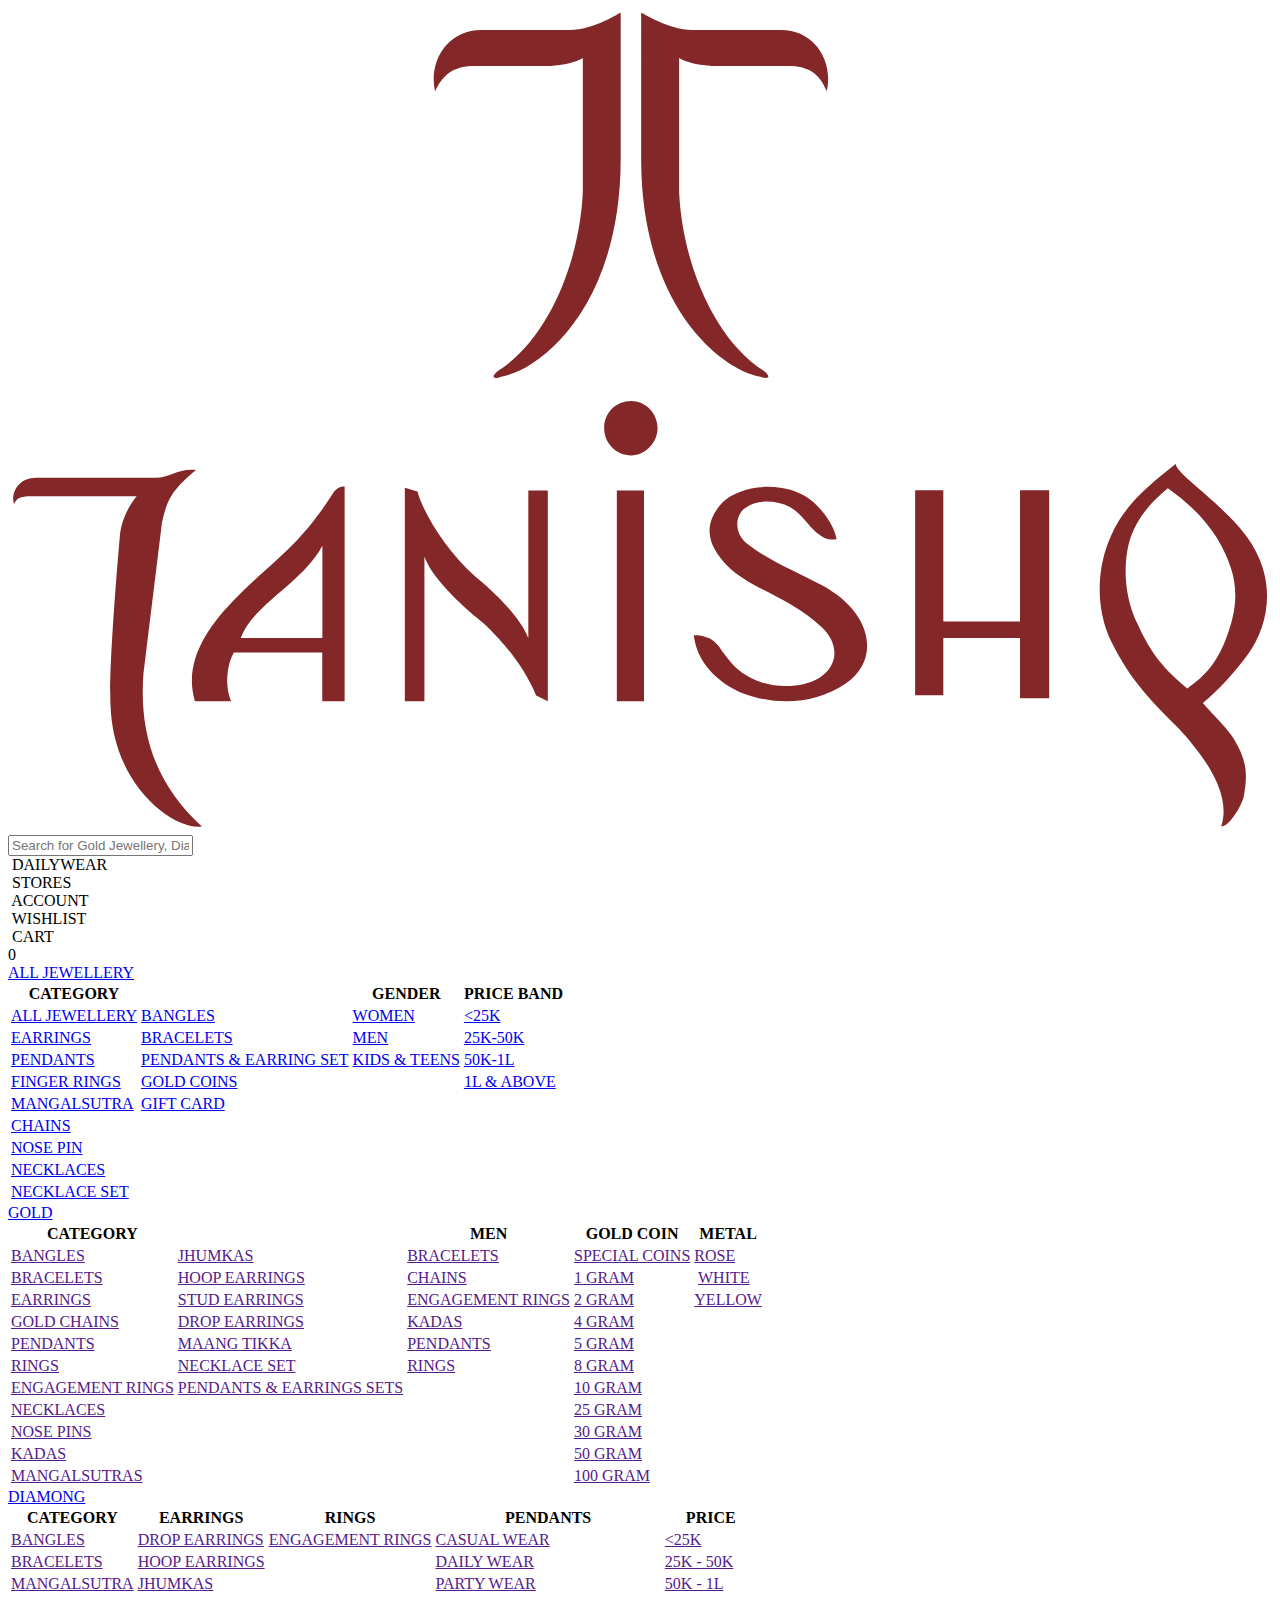
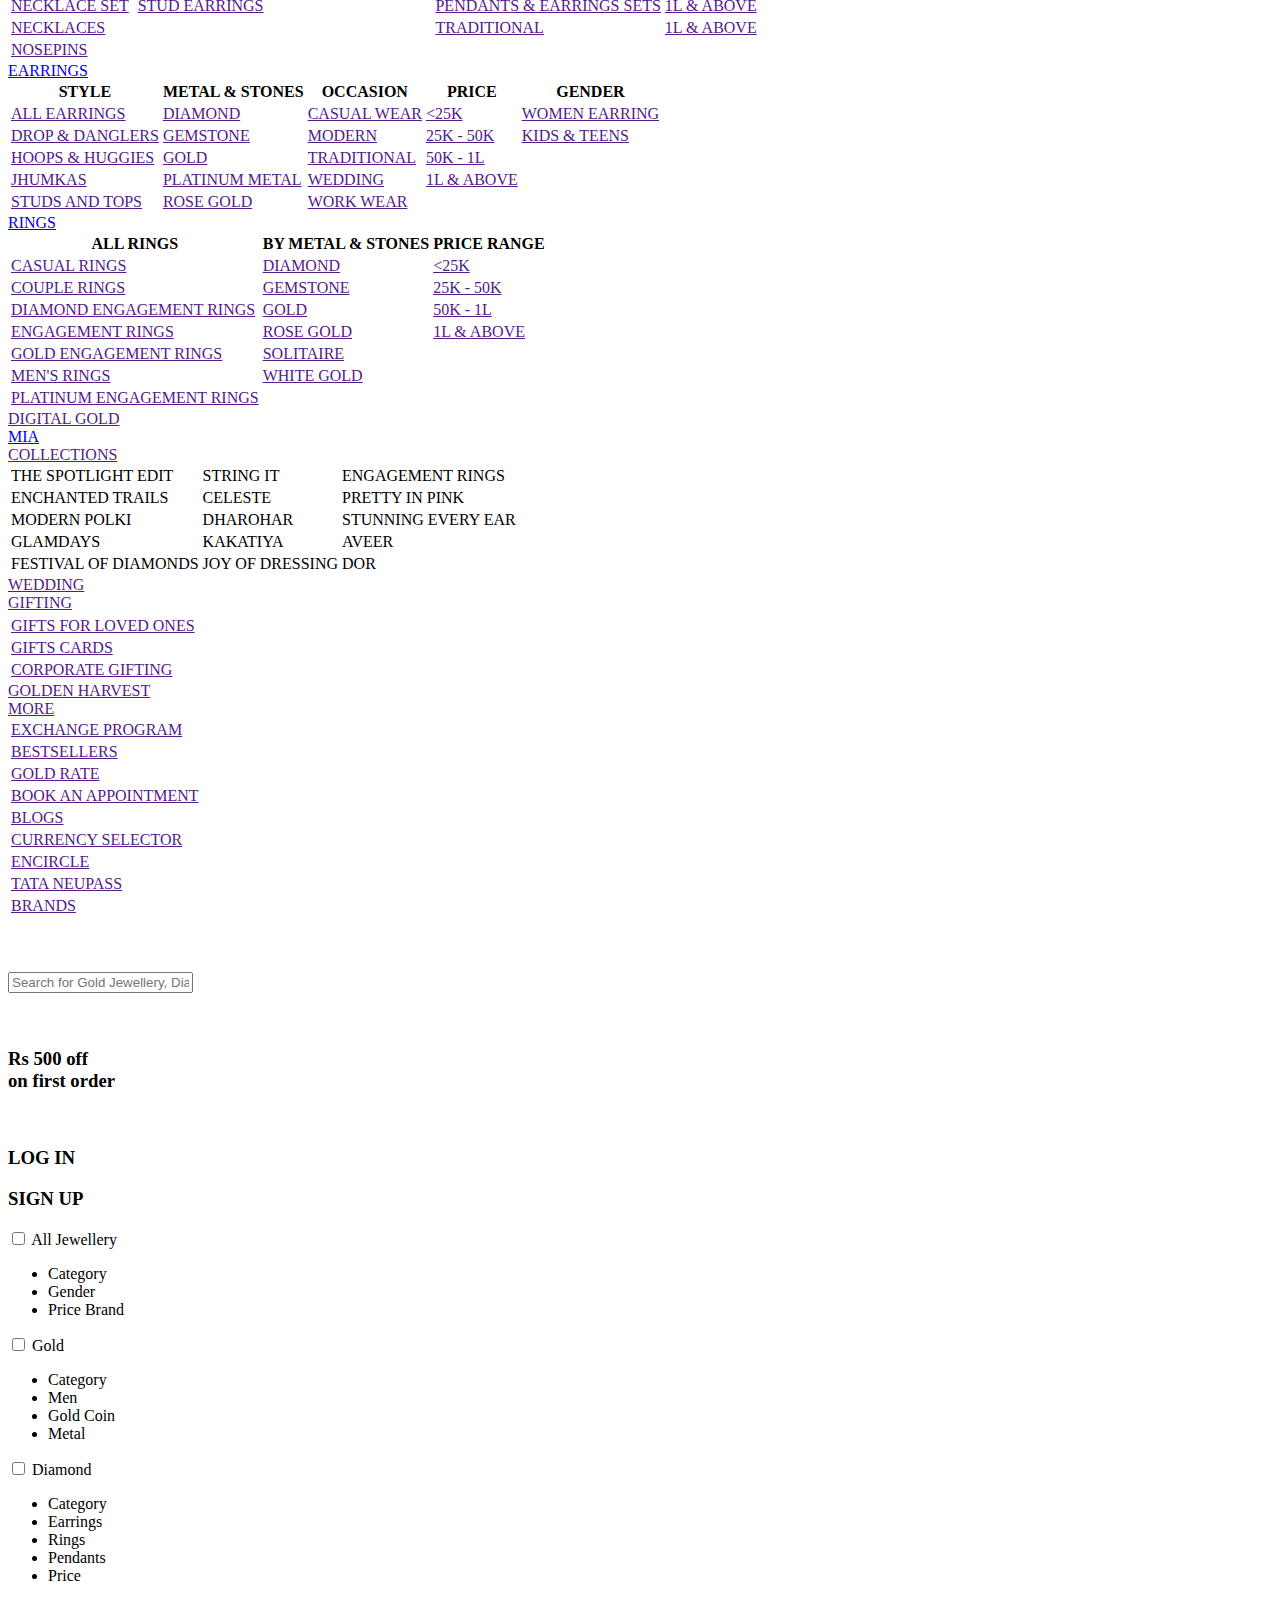
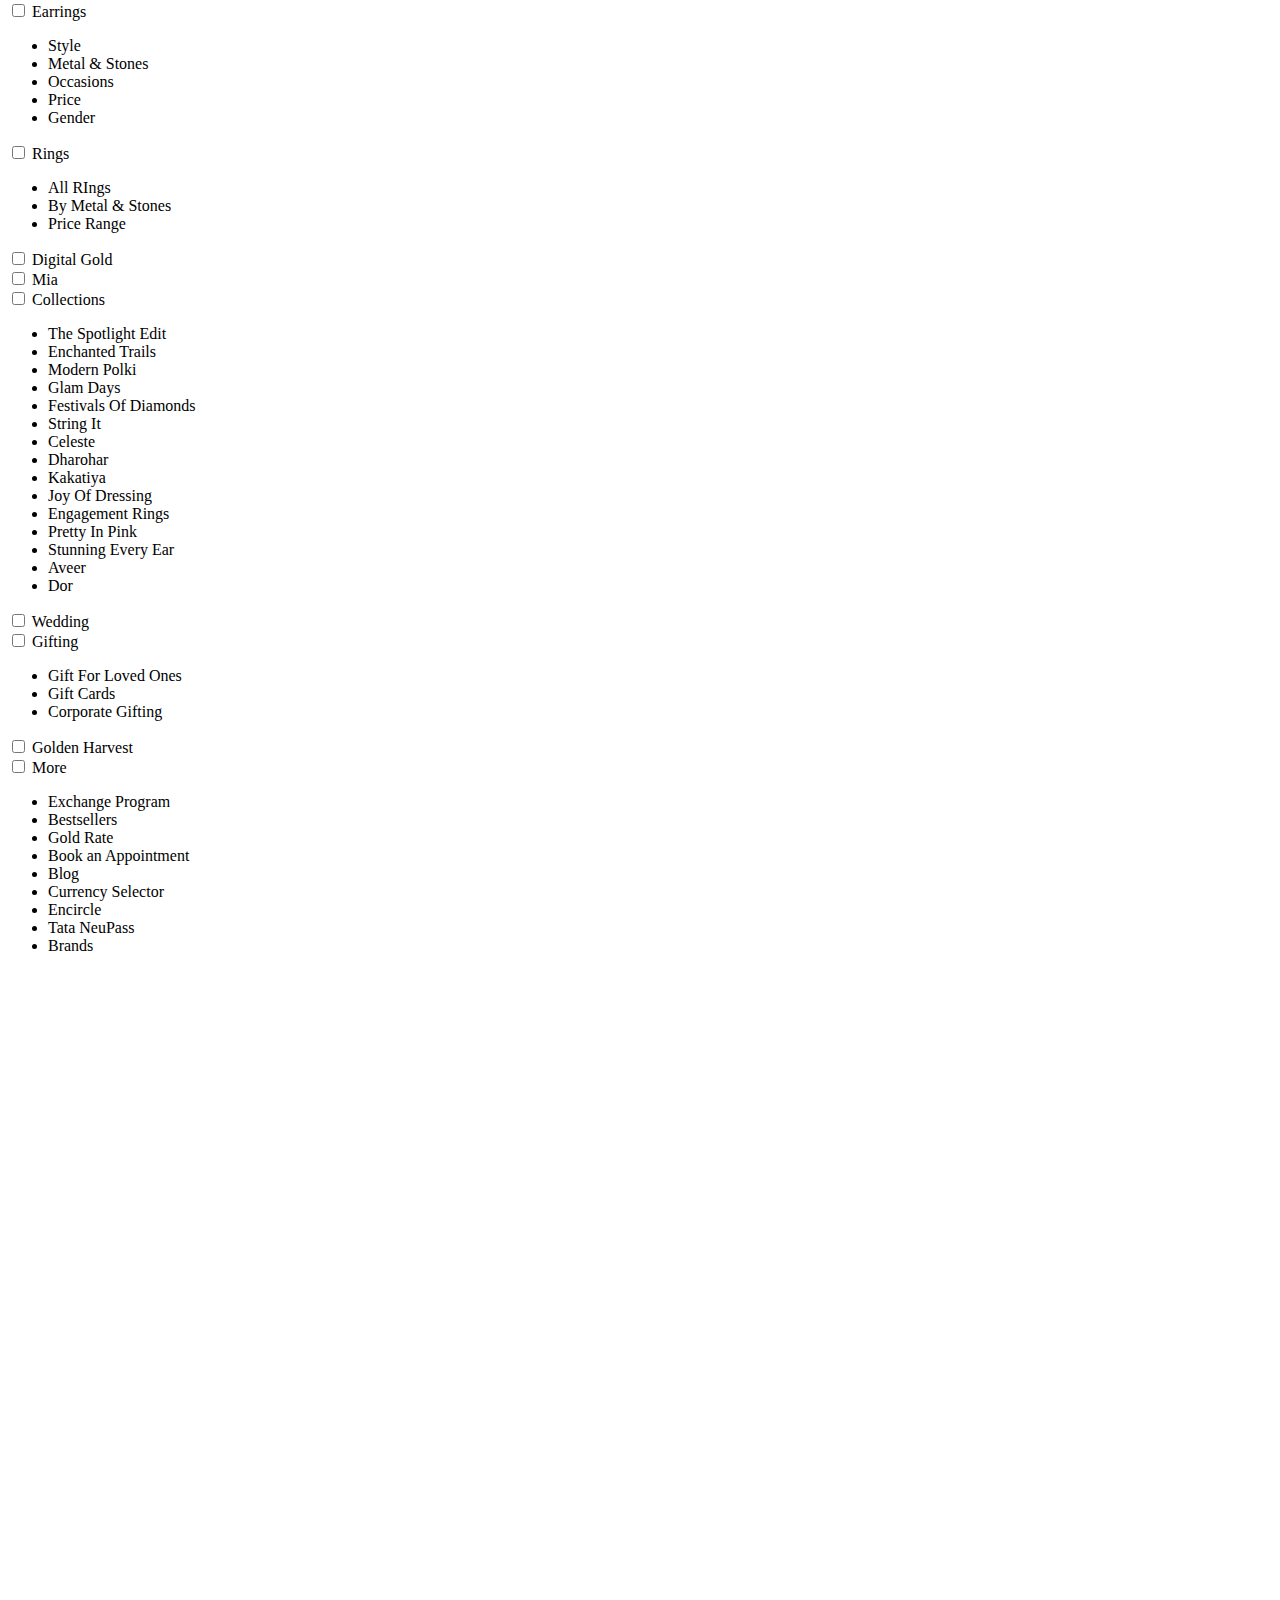
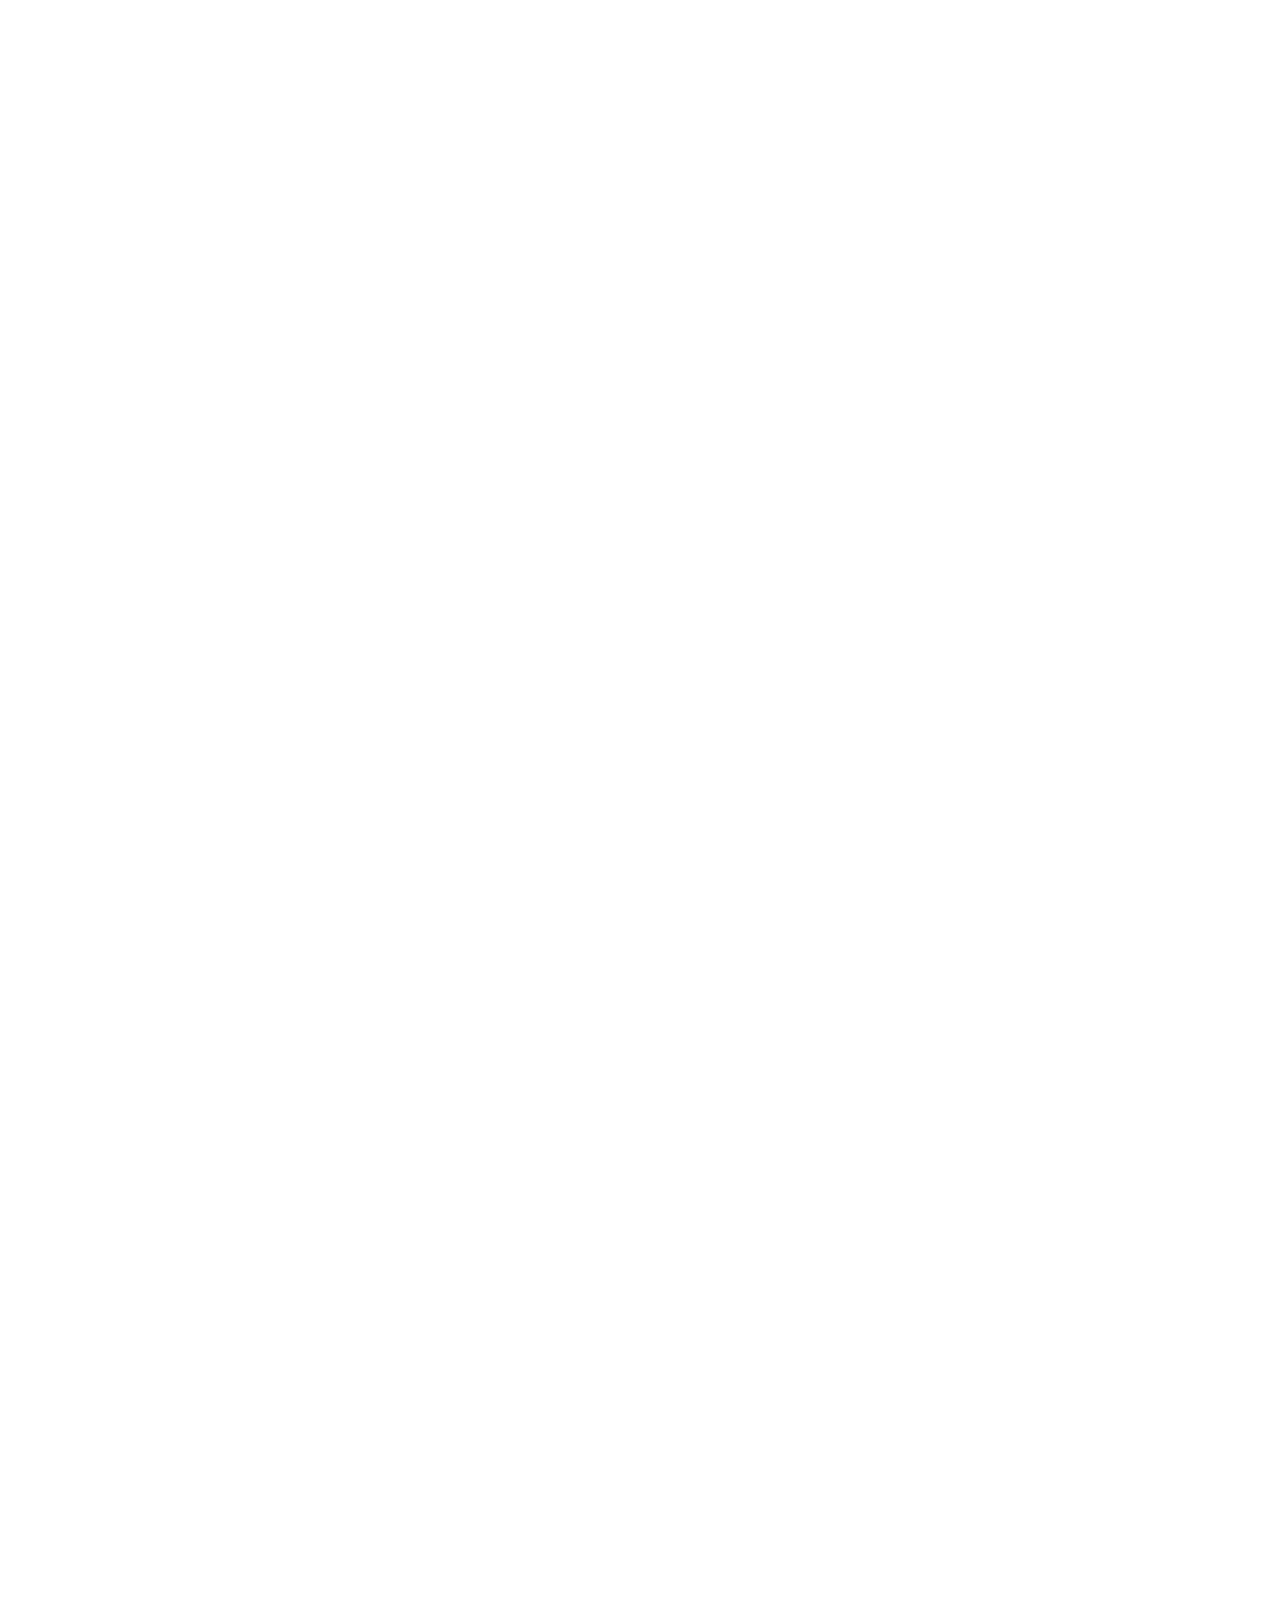
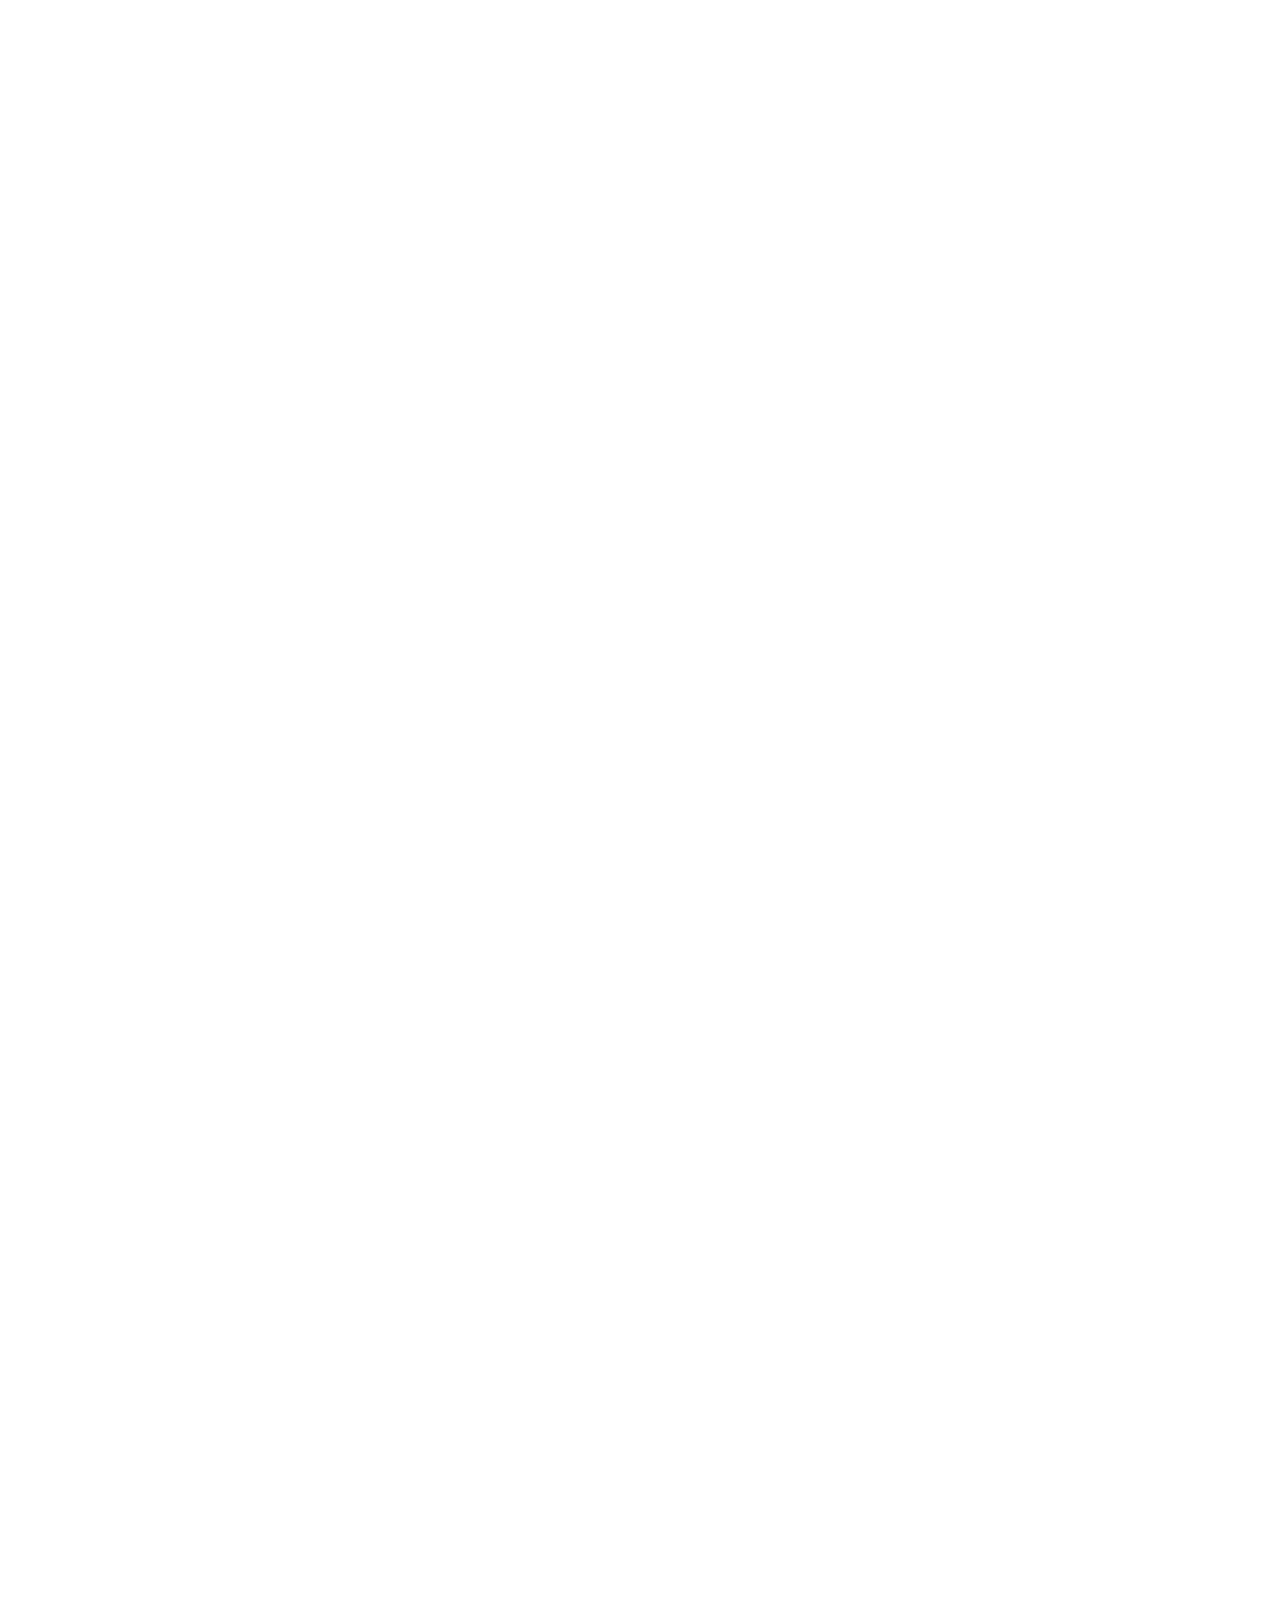
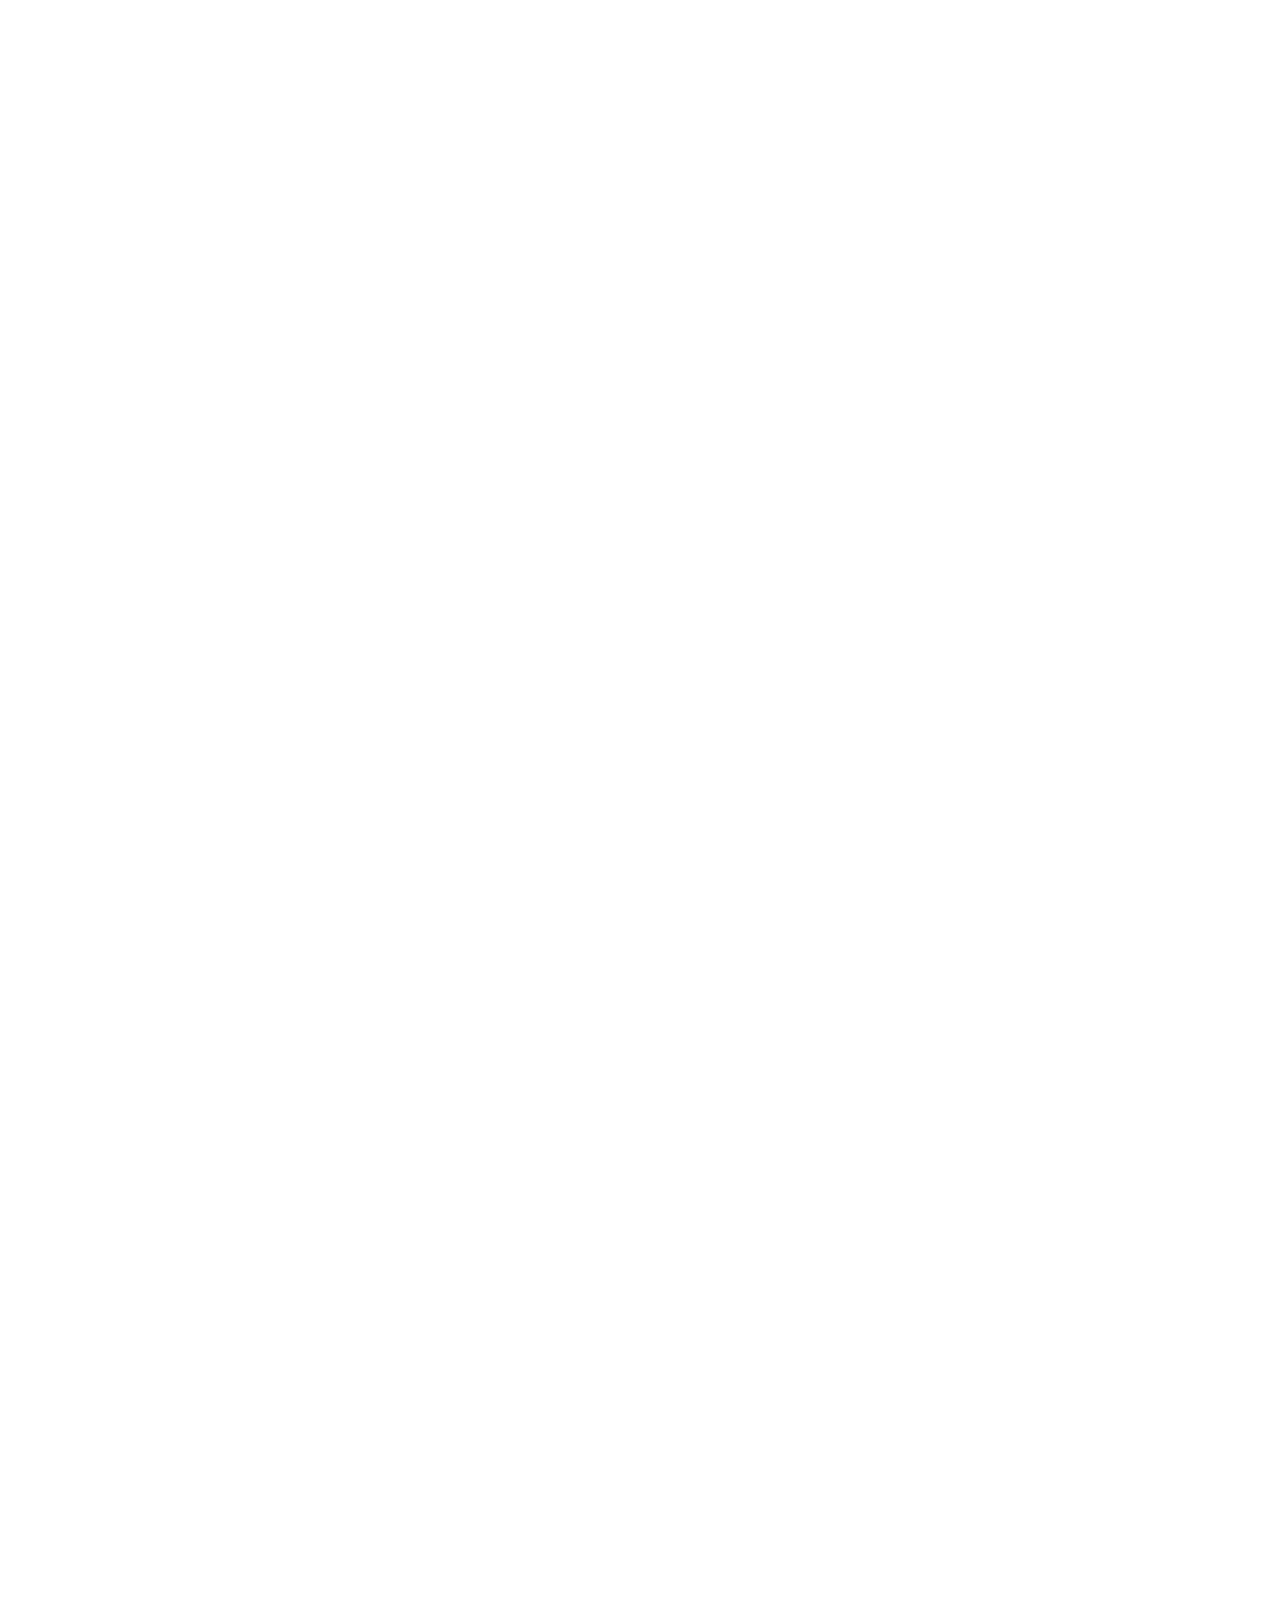
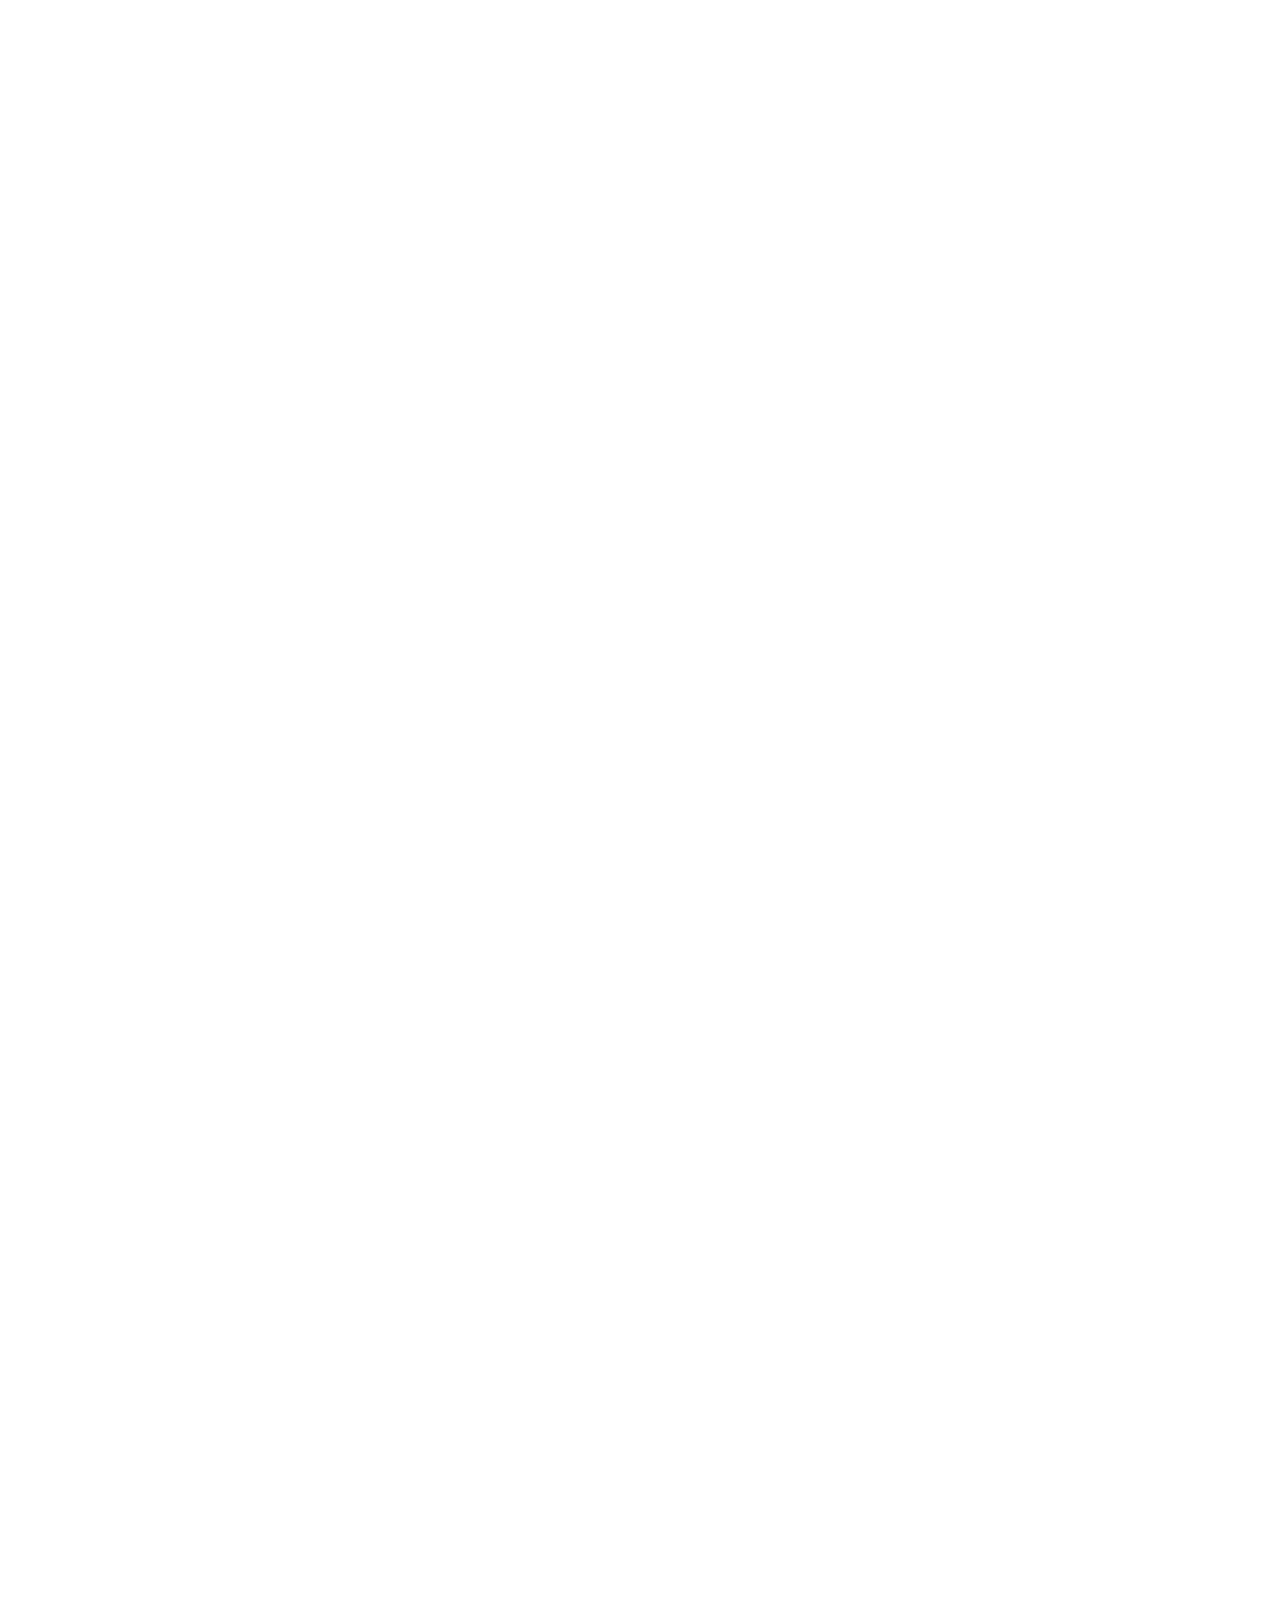
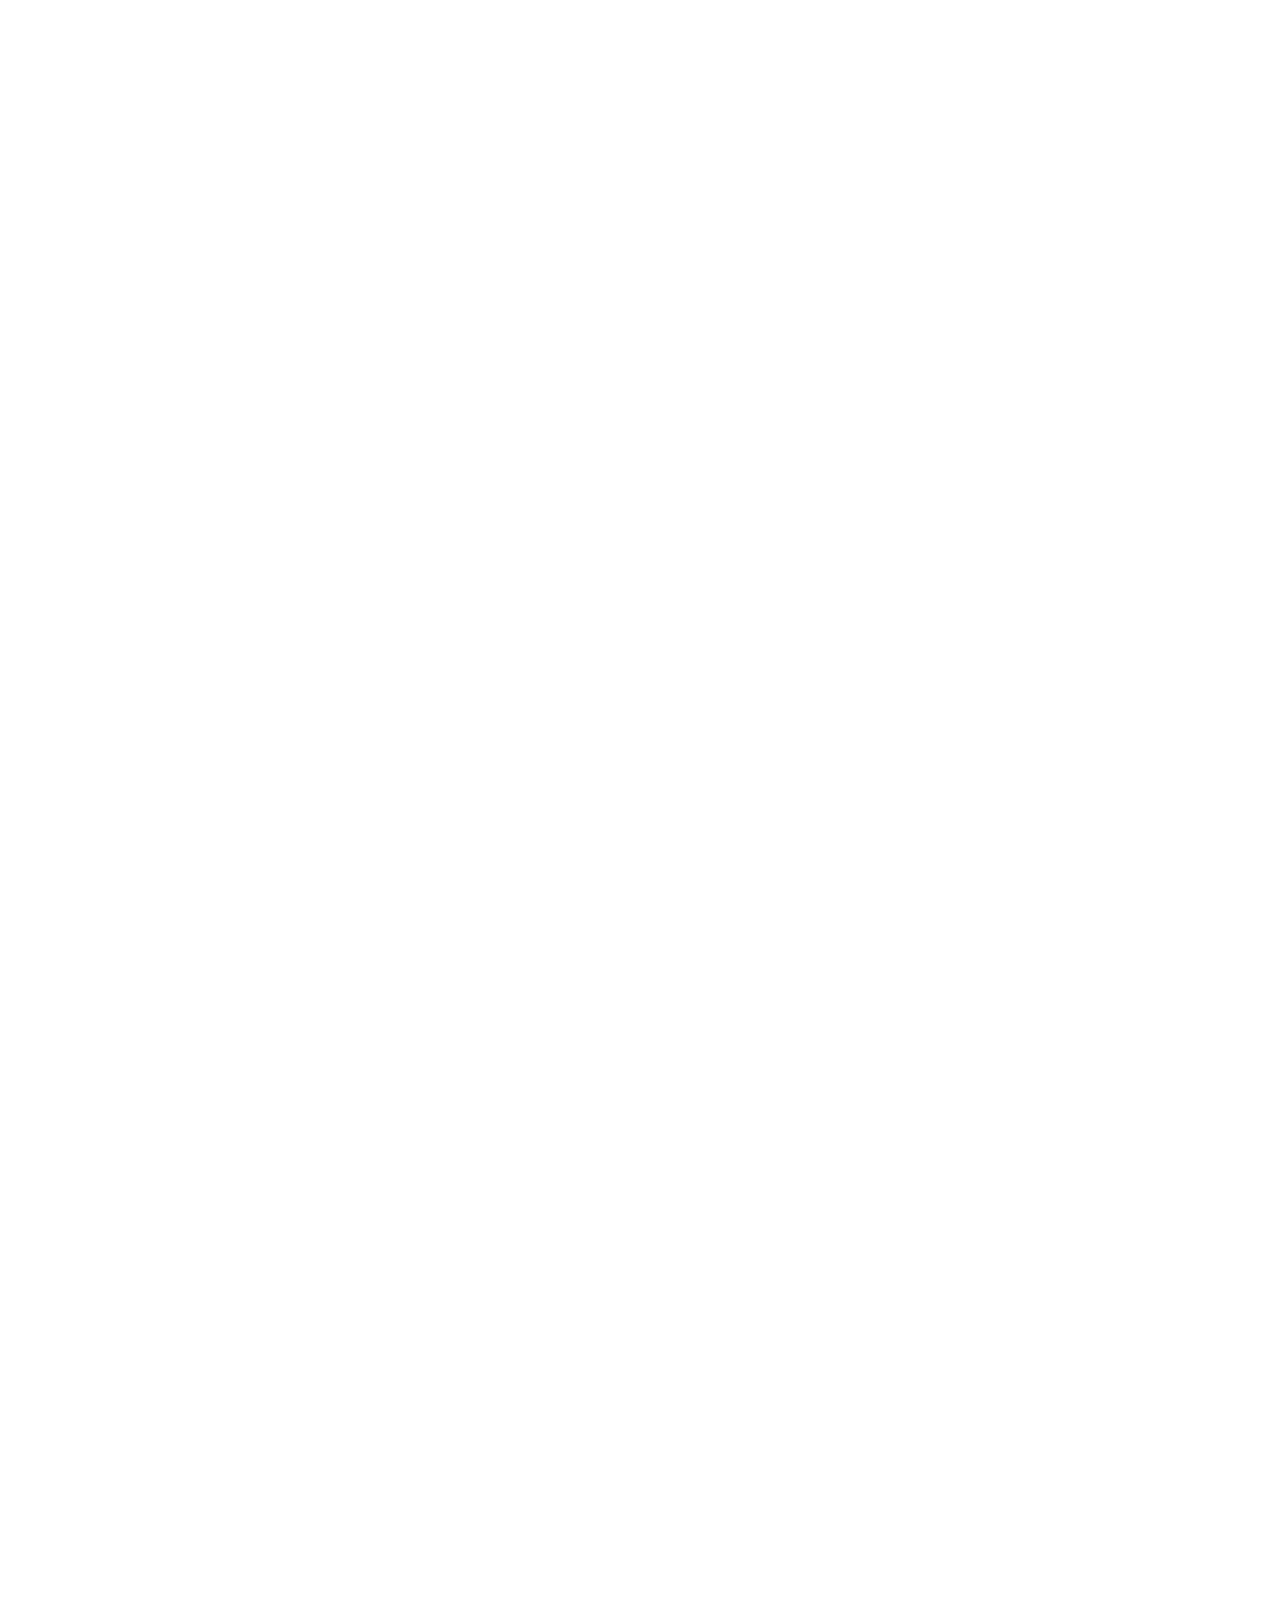
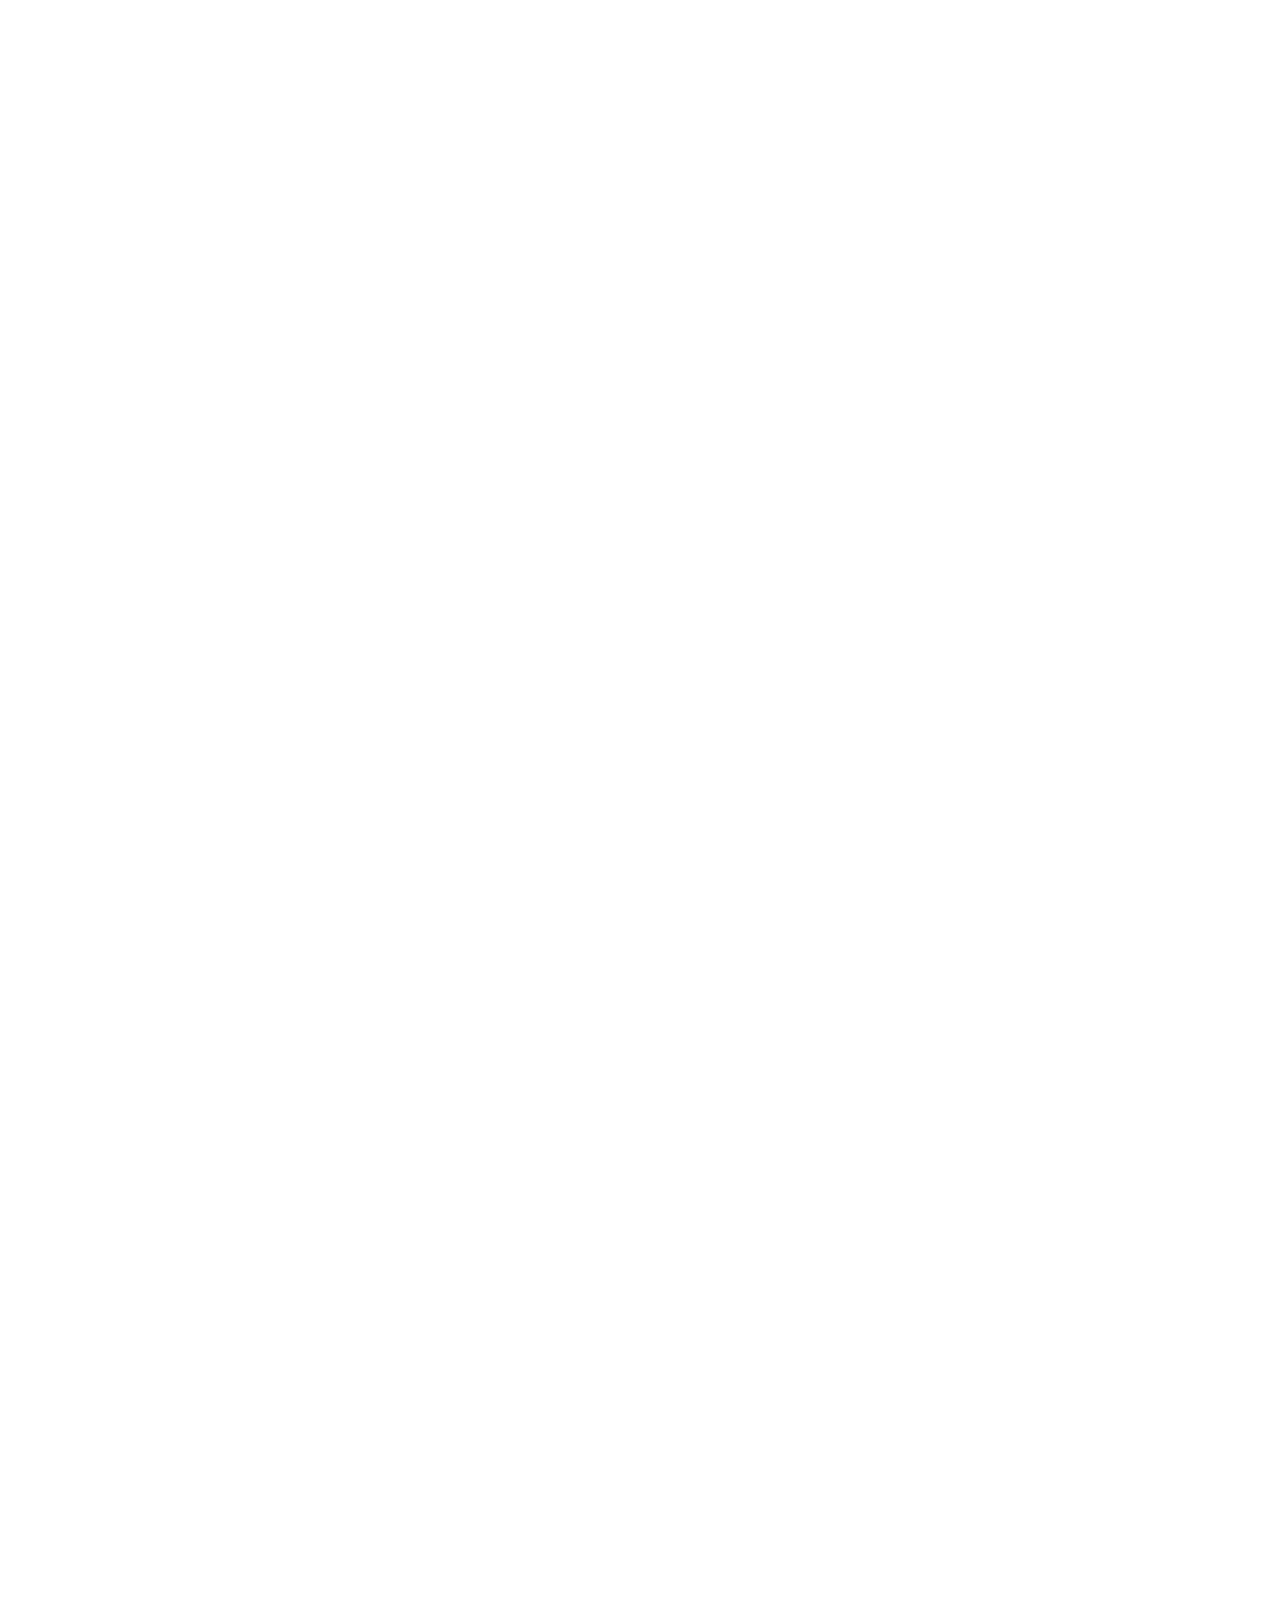
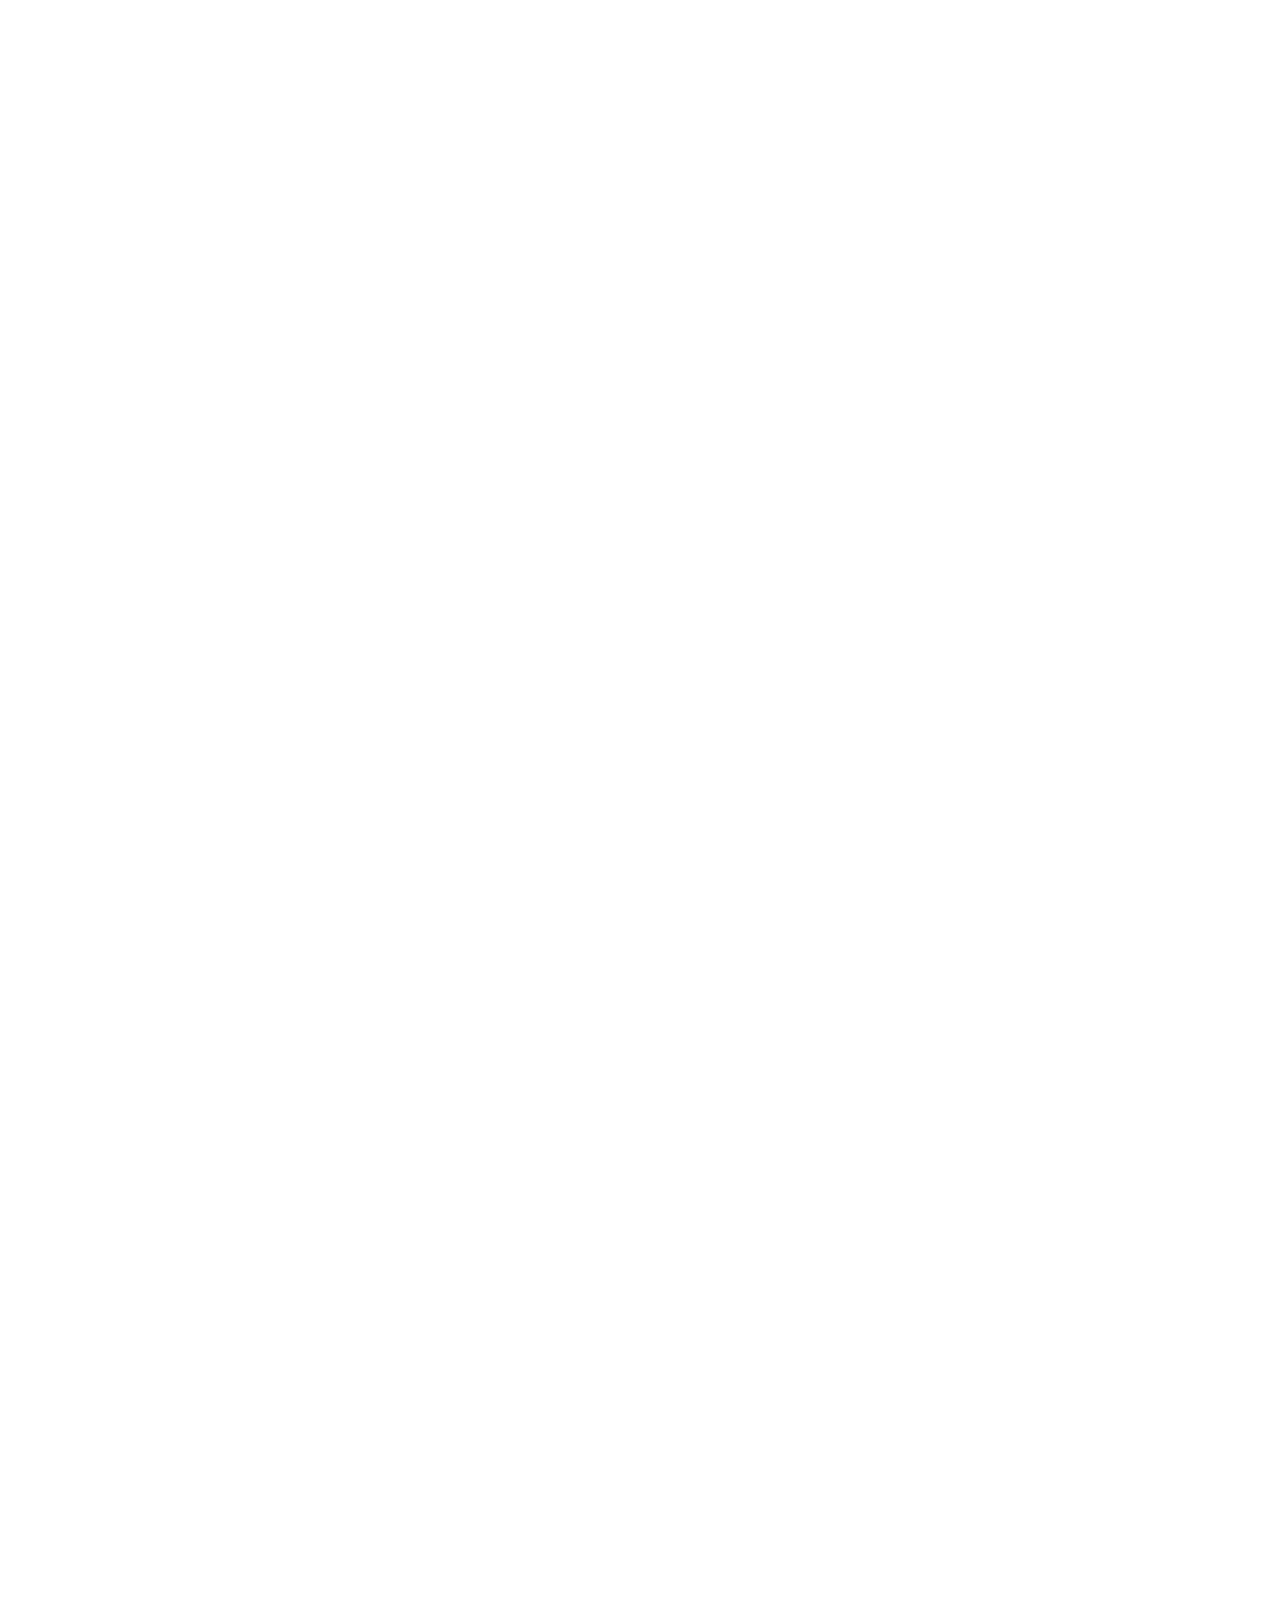
==== index.html @ c705bd8c "bug fixed" ====
<!DOCTYPE html>
<html lang="en">
<head>
    <meta charset="UTF-8">
    <meta http-equiv="X-UA-Compatible" content="IE=edge">
    <meta name="viewport" content="width=device-width, initial-scale=1.0">
    <link rel="icon" href="./Public/All icons/tanishq-icon.jpg">
    <link rel="stylesheet" href="https://cdnjs.cloudflare.com/ajax/libs/OwlCarousel2/2.3.4/assets/owl.carousel.min.css" integrity="sha512-tS3S5qG0BlhnQROyJXvNjeEM4UpMXHrQfTGmbQ1gKmelCxlSEBUaxhRBj/EFTzpbP4RVSrpEikbmdJobCvhE3g==" crossorigin="anonymous" referrerpolicy="no-referrer" />
    <link rel="stylesheet" href="https://cdnjs.cloudflare.com/ajax/libs/OwlCarousel2/2.3.4/assets/owl.theme.default.min.css" integrity="sha512-sMXtMNL1zRzolHYKEujM2AqCLUR9F2C4/05cdbxjjLSRvMQIciEPCQZo++nk7go3BtSuK9kfa/s+a4f4i5pLkw==" crossorigin="anonymous" referrerpolicy="no-referrer" />
    <link rel="stylesheet" href="https://cdnjs.cloudflare.com/ajax/libs/font-awesome/6.0.0-beta3/css/all.min.css">
    <link rel="stylesheet" href="https://unpkg.com/aos@next/dist/aos.css" />
    <link rel="stylesheet" href="style.css">
    <link rel="stylesheet" href="footer.css">
    <title>Tanishq - Shop the best gold and diamond jewellery desings from India's favorite online jewellery store</title>
</head>
<body>
    <main>
        <div class="main-container">
            <nav>
                <div class="nav-bar">
                    <div class="nav-items">
                        <div class="nav-logo">
                            <a href="./index.html"><img src="./Public/images/main-tanishq-logo.svg" alt=""></a>
                        </div>
                        <div class="input-search">
                            <input type="text" placeholder="Search for Gold Jewellery, Diamond Jewellery and more...">  
                            <img src="./Public/All icons/Scanner-icon.png" alt="">
                            <img class="mic-icon" src="./Public/All icons/mic-icon.png" alt="">
                            <img class="search-icon" src="./Public/All icons/search-icon.png" alt="">
                        </div>
                        <div class="icons">
                            <img src="./Public/All icons/daily-wear-icon.png" alt="">
                            <span>DAILYWEAR</span>
                        </div>
                        <div class="icons">
                            <img src="./Public/All icons/store-icon.png" alt="">
                            <span>STORES</span>
                        </div>
                        <div class="icons">
                            <img src="./Public/All icons/account-icon.png" alt="">
                            <span>ACCOUNT</span>
                        </div>
                        <div class="icons">
                            <img src="./Public/All icons/wishlist-icon.png" alt="">
                            <span>WISHLIST</span>
                        </div>
                        <div class="icons cart-div">
                            <img src="./Public/All icons/cart-icon.png" alt="">
                            <span>CART</span>
                            <div class="cart-number">0</div>
                        </div>
                    </div>
                    <div class="nav-2">
                        <div class="pages">
                            <a class="super-list" href="./All Jewellery/All-Jewellery/jewellery.html">ALL JEWELLERY</a>
                            <div class="dropdown-list">
                                <table>
                                    <tr>
                                      <th class="category">CATEGORY</th>
                                      <th></th>
                                      <th class="category">GENDER</th>
                                      <th class="category">PRICE BAND</th>
                                    </tr>
                                    <tr>
                                      <td><a href="#">ALL JEWELLERY</a></td>
                                      <td><a href="#">BANGLES</a></td>
                                      <td><a href="#">WOMEN</a></td>
                                      <td><a href="#"><25K</a></td>
                                    </tr>
                                    <tr>
                                      <td><a href="#">EARRINGS</a></td>
                                      <td><a href="#">BRACELETS</a></td>
                                      <td><a href="#">MEN</a></td>
                                      <td><a href="#">25K-50K</a></td>
                                    </tr>
                                    <tr>
                                      <td><a href="#">PENDANTS</a></td>
                                      <td><a href="#">PENDANTS & EARRING SET</a></td>
                                      <td><a href="#">KIDS & TEENS</a></td>
                                      <td><a href="#">50K-1L</a></td>
                                    </tr>
                                    <tr>
                                      <td><a href="#">FINGER RINGS</a></td>
                                      <td><a href="#">GOLD COINS</a></td>
                                      <td><a href="#"></a></td>
                                      <td><a href="#">1L & ABOVE</a></td>
                                    </tr>
                                    <tr>
                                      <td><a href="#">MANGALSUTRA</a></td>
                                      <td><a href="#" class="gift-card">GIFT CARD</a></td>
                                      <td><a href="#"></a></td>
                                      <td><a href="#"></a></td>
                                    </tr>
                                    <tr>
                                      <td><a href="#">CHAINS</a></td>
                                      <td><a href="#"></a></td>
                                      <td><a href="#"></a></td>
                                      <td><a href="#"></a></td>
                                    </tr>
                                    <tr>
                                      <td><a href="#">NOSE PIN</a></td>
                                      <td><a href="#"></a></td>
                                      <td><a href="#"></a></td>
                                      <td><a href="#"></a></td>
                                    </tr>
                                    <tr>
                                      <td><a href="#">NECKLACES</a></td>
                                      <td><a href="#"></a></td>
                                      <td><a href="#"></a></td>
                                      <td><a href="#"></a></td>
                                    </tr>
                                    <tr>
                                      <td><a href="#">NECKLACE SET</a></td>
                                      <td><a href="#"></a></td>
                                      <td><a href="#"></a></td>
                                      <td><a href="#"></a></td>
                                    </tr>
                                </table>
                            </div>
                        </div>
                        <div class="pages">
                            <a class="super-list" href="./gold-and-ring/Gold.html">GOLD</a>
                            <div class="dropdown-list">
                                <table>
                                    <tr>
                                        <th class="category">CATEGORY</th>
                                        <th class="category"></th>
                                        <th class="category">MEN</th>
                                        <th class="category">GOLD COIN</th>
                                        <th class="category">METAL</th>
                                    </tr>
                                    <tr>
                                        <td><a href="">BANGLES</a></td>
                                        <td><a href="">JHUMKAS</a></td>
                                        <td><a href="">BRACELETS</a></td>
                                        <td><a href="">SPECIAL COINS</a></td>
                                        <td><img src="./Public/All icons/rose-gold-color.png" alt=""><a href="">ROSE</a></td>
                                    </tr>
                                    <tr>
                                        <td><a href="">BRACELETS</a></td>
                                        <td><a href="">HOOP EARRINGS</a></td>
                                        <td><a href="">CHAINS</a></td>
                                        <td><a href="">1 GRAM</a></td>
                                        <td><img src="./Public/All icons/white-color.png" alt=""> <a href="">WHITE</a></td>
                                    </tr>
                                    <tr>
                                        <td><a href="">EARRINGS</a></td>
                                        <td><a href="">STUD EARRINGS</a></td>
                                        <td><a href="">ENGAGEMENT RINGS</a></td>
                                        <td><a href="">2 GRAM</a></td>
                                        <td><img src="./Public/All icons/yellow-color.png" alt=""><a href="">YELLOW</a></td>
                                    </tr>
                                    <tr>
                                        <td><a href="">GOLD CHAINS</a></td>
                                        <td><a href="">DROP EARRINGS</a></td>
                                        <td><a href="">KADAS</a></td>
                                        <td><a href="">4 GRAM</a></td>
                                        <td><a href=""></a></td>
                                    </tr>
                                    <tr>
                                        <td><a href="">PENDANTS</a></td>
                                        <td><a href="">MAANG TIKKA</a></td>
                                        <td><a href="">PENDANTS</a></td>
                                        <td><a href="">5 GRAM</a></td>
                                        <td><a href=""></a></td>
                                    </tr>
                                    <tr>
                                        <td><a href="">RINGS</a></td>
                                        <td><a href="">NECKLACE SET</a></td>
                                        <td><a href="">RINGS</a></td>
                                        <td><a href="">8 GRAM</a></td>
                                        <td><a href=""></a></td>
                                    </tr>
                                    <tr>
                                        <td><a href="">ENGAGEMENT RINGS</a></td>
                                        <td><a href="">PENDANTS & EARRINGS SETS</a></td>
                                        <td><a href=""></a></td>
                                        <td><a href="">10 GRAM</a></td>
                                        <td><a href=""></a></td>
                                    </tr>
                                    <tr>
                                        <td><a href="">NECKLACES</a></td>
                                        <td><a href=""></a></td>
                                        <td><a href=""></a></td>
                                        <td><a href="">25 GRAM</a></td>
                                        <td><a href=""></a></td>
                                    </tr>
                                    <tr>
                                        <td><a href="">NOSE PINS</a></td>
                                        <td><a href=""></a></td>
                                        <td><a href=""></a></td>
                                        <td><a href="">30 GRAM</a></td>
                                        <td><a href=""></a></td>
                                    </tr>
                                    <tr>
                                        <td><a href="">KADAS</a></td>
                                        <td><a href=""></a></td>
                                        <td><a href=""></a></td>
                                        <td><a href="">50 GRAM</a></td>
                                        <td><a href=""></a></td>
                                    </tr>
                                    <tr>
                                        <td><a href="">MANGALSUTRAS</a></td>
                                        <td><a href=""></a></td>
                                        <td><a href=""></a></td>
                                        <td><a href="">100 GRAM</a></td>
                                        <td><a href=""></a></td>
                                    </tr>
                                </table>
                            </div>
                        </div>
                        <div class="pages">
                            <a class="super-list" href="./Diamond/diamond.html">DIAMONG</a>
                            <div class="dropdown-list">
                                <table>
                                    <tr>
                                        <th class="category">CATEGORY</th>
                                        <th class="category">EARRINGS</th>
                                        <th class="category">RINGS</th>
                                        <th class="category">PENDANTS</th>
                                        <th class="category">PRICE</th>
                                    </tr>
                                    <tr>
                                        <td><a href="">BANGLES</a></td>
                                        <td> <a href="">DROP EARRINGS</a></td>
                                        <td><a href="">ENGAGEMENT RINGS</a></td>
                                        <td><a href="">CASUAL WEAR</a></td>
                                        <td><a href="">&lt;25K</a></td>
                                    </tr>
                                    <tr>
                                        <td><a href="">BRACELETS</a></td>
                                        <td> <a href="">HOOP EARRINGS</a></td>
                                        <td><a href=""></a></td>
                                        <td><a href="">DAILY WEAR</a></td>
                                        <td><a href="">25K - 50K</a></td>
                                    </tr>
                                    <tr>
                                        <td><a href="">MANGALSUTRA</a></td>
                                        <td> <a href="">JHUMKAS</a></td>
                                        <td><a href=""></a></td>
                                        <td><a href="">PARTY WEAR</a></td>
                                        <td><a href="">50K - 1L</a></td>
                                    </tr>
                                    <tr>
                                        <td><a href="">NECKLACE SET</a></td>
                                        <td> <a href="">STUD EARRINGS</a></td>
                                        <td><a href=""></a></td>
                                        <td><a href="">PENDANTS & EARRINGS SETS</a></td>
                                        <td><a href="">1L & ABOVE</a></td>
                                    </tr>
                                    <tr>
                                        <td><a href="">NECKLACES</a></td>
                                        <td> <a href=""></a></td>
                                        <td><a href=""></a></td>
                                        <td><a href="">TRADITIONAL</a></td>
                                        <td><a href="">1L & ABOVE</a></td>
                                    </tr>
                                    <tr>
                                        <td><a href="">NOSEPINS</a></td>
                                        <td> <a href=""></a></td>
                                        <td><a href=""></a></td>
                                        <td><a href=""></a></td>
                                        <td><a href=""></a></td>
                                    </tr>
                                </table>
                            </div>
                        </div>
                        <div class="pages">
                            <a class="super-list" href="./Earings/earings.html">EARRINGS</a>
                            <div class="dropdown-list">
                                <table>
                                    <tr>
                                        <th class="category">STYLE</th>
                                        <th class="category">METAL & STONES</th>
                                        <th class="category">OCCASION</th>
                                        <th class="category">PRICE</th>
                                        <th class="category">GENDER</th>
                                    </tr>
                                    <tr>
                                        <td><img src="./Public/All icons/earrings-1.png" alt=""><a href="">ALL EARRINGS</a></td>
                                        <td><img src="./Public/All icons/list-diamond.png" alt=""><a href="">DIAMOND</a></td>
                                        <td><a href="">CASUAL WEAR</a></td>
                                        <td><a href="">&lt;25K</a></td>
                                        <td><a href="">WOMEN EARRING</a></td>
                                    </tr>
                                    <tr>
                                        <td><img src="./Public/All icons/dangler-list.png" alt=""><a href="">DROP & DANGLERS</a></td>
                                        <td><img src="./Public/All icons/gemstone-list.png" alt=""><a href="">GEMSTONE</a></td>
                                        <td><a href="">MODERN</a></td>
                                        <td><a href="">25K - 50K</a></td>
                                        <td><a href="">KIDS & TEENS</a></td>
                                    </tr>
                                    <tr>
                                        <td><img src="./Public/All icons/Hoops.png" alt=""><a href="">HOOPS & HUGGIES</a></td>
                                        <td><img src="./Public/All icons/gold-color.png" alt=""><a href="">GOLD</a></td>
                                        <td><a href="">TRADITIONAL</a></td>
                                        <td><a href="">50K - 1L</a></td>
                                        <td><a href=""></a></td>
                                    </tr>
                                    <tr>
                                        <td><img src="./Public/All icons/jhumka-img.png" alt=""><a href="">JHUMKAS</a></td>
                                        <td><img src="./Public/All icons/platinum-color.png" alt=""><a href="">PLATINUM METAL</a></td>
                                        <td><a href="">WEDDING</a></td>
                                        <td><a href="">1L & ABOVE</a></td>
                                        <td><a href=""></a></td>
                                    </tr>
                                    <tr>
                                        <td><img src="./Public/All icons/Hoops.png" alt=""><a href="">STUDS AND TOPS</a></td>
                                        <td><img src="./Public/All icons/rose-gold-color.png" alt=""><a href="">ROSE GOLD</a></td>
                                        <td><a href="">WORK WEAR</a></td>
                                        <td><a href=""></a></td>
                                        <td><a href=""></a></td>
                                    </tr>
                                </table>
                            </div>
                        </div>
                        <div class="pages">
                            <a class="super-list" href="./gold-and-ring/Ring.html">RINGS</a>
                            <div class="dropdown-list">
                                <table>
                                    <tr>
                                        <th class="category">ALL RINGS</th>
                                        <th class="category">BY METAL & STONES</th>
                                        <th class="category">PRICE RANGE</th>
                                    </tr>
                                    <tr>
                                        <td><a href="">CASUAL RINGS</a></td>
                                        <td><a href="">DIAMOND</a></td>
                                        <td><a href="">&lt;25K</a></td>
                                    </tr>
                                    <tr>
                                        <td><a href="">COUPLE RINGS</a></td>
                                        <td><a href="">GEMSTONE</a></td>
                                        <td><a href="">25K - 50K</a></td>
                                    </tr>
                                    <tr>
                                        <td><a href="">DIAMOND ENGAGEMENT RINGS</a></td>
                                        <td><a href="">GOLD</a></td>
                                        <td><a href="">50K - 1L</a></td>
                                    </tr>
                                    <tr>
                                        <td><a href="">ENGAGEMENT RINGS</a></td>
                                        <td><a href="">ROSE GOLD</a></td>
                                        <td><a href="">1L & ABOVE</a></td>
                                    </tr>
                                    <tr>
                                        <td><a href="">GOLD ENGAGEMENT RINGS</a></td>
                                        <td><a href="">SOLITAIRE</a></td>
                                        <td><a href=""></a></td>
                                    </tr>
                                    <tr>
                                        <td><a href="">MEN'S RINGS</a></td>
                                        <td><a href="">WHITE GOLD</a></td>
                                        <td><a href=""></a></td>
                                    </tr>
                                    <tr>
                                        <td><a href="">PLATINUM ENGAGEMENT RINGS</a></td>
                                        <td><a href=""></a></td>
                                        <td><a href=""></a></td>
                                    </tr>
                                </table>
                            </div>
                        </div>
                        <div class="pages"><a class="super-list" href="">DIGITAL GOLD</a></div>
                        <div class="pages"><a class="super-list" href="./Mia/mia.html">MIA</a></div>
                        <div class="pages">
                            <a class="super-list" href="">COLLECTIONS</a>
                            <div class="dropdown-list">
                                <table>
                                    <tr>
                                    <td>THE SPOTLIGHT EDIT</td>
                                    <td>STRING IT</td>
                                    <td>ENGAGEMENT RINGS</td>
                                    </tr>
                                    <tr>
                                    <td>ENCHANTED TRAILS</td>
                                    <td>CELESTE</td>
                                    <td>PRETTY IN PINK</td>
                                    </tr>
                                    <tr>
                                    <td>MODERN POLKI</td>
                                    <td>DHAROHAR</td>
                                    <td>STUNNING EVERY EAR</td>
                                    </tr>
                                    <tr>
                                    <td>GLAMDAYS</td>
                                    <td>KAKATIYA</td>
                                    <td>AVEER</td>
                                    </tr>
                                    <tr>
                                    <td>FESTIVAL OF DIAMONDS</td>
                                    <td>JOY OF DRESSING</td>
                                    <td>DOR</td>
                                    </tr>
                                </table>
                            </div>
                        </div>
                        <div class="pages"><a class="super-list" href="">WEDDING</a></div>
                        <div class="pages">
                            <a class="super-list" href="">GIFTING</a>
                            <div class="dropdown-list">
                                <table>
                                    <tr>
                                        <tr>
                                            <td><a href="">GIFTS FOR LOVED ONES</a>
                                        </tr>
                                        <tr>
                                            <td><a href="">GIFTS CARDS</a>
                                        </tr>
                                        <tr>
                                            <td><a href="">CORPORATE GIFTING</a>
                                        </tr>
                                    </tr>
                                </table>
                            </div>
                        </div>
                        <div class="pages"><a class="super-list" href="">GOLDEN HARVEST</a></div>
                        <div class="pages">
                            <a class="super-list" href="">MORE</a>
                            <div id="shift-left" class="dropdown-list">
                                <table>
                                    <tr>
                                        <td><a href="">EXCHANGE PROGRAM</a></td>
                                    </tr>
                                    <tr>
                                        <td><a href="">BESTSELLERS</a></td>
                                    </tr>
                                    <tr>
                                        <td><a href="">GOLD RATE</a></td>
                                    </tr>
                                    <tr>
                                        <td><a href="">BOOK AN APPOINTMENT</a></td>
                                    </tr>
                                    <tr>
                                        <td><a href="">BLOGS</a></td>
                                    </tr>
                                    <tr>
                                        <td><a href="">CURRENCY SELECTOR</a></td>
                                    </tr>
                                    <tr>
                                        <td><a href="">ENCIRCLE</a></td>
                                    </tr>
                                    <tr>
                                        <td><a href="">TATA NEUPASS</a></td>
                                    </tr>
                                    <tr>
                                        <td><a href="">BRANDS</a></td>
                                    </tr>
                                </table>
                            </div>
                        </div>
                    </div>
                </div>
                <div class="mini-nav">
                    <input id="check" type="checkbox" style="display: none;">
                    <div class="mini-nav-container">
                        <div class="upper-mini-nav">
                            <div class="menu-n-logo">
                                <label for="check"><img src="./Public/All icons/hamburger-icon.png" alt=""></label>
                                <img src="./Public/All icons/tanishq logo mininav.png" alt="">
                            </div>
                            <div class="mini-icons">
                                <img src="./Public/All icons/daily-wear-icon.png" alt="">
                                <img src="./Public/All icons/store-icon.png" alt="">
                                <img src="./Public/All icons/account-icon.png" alt="">
                                <img src="./Public/All icons/wishlist-icon.png" alt="">
                                <img src="./Public/All icons/cart-icon.png" alt="">
                            </div>
                        </div>
                        <div class="search">
                            <label for="mini-input">
                                <div class="input-icons"><img class="mini-search" src="./Public/All icons/search-icon.png" alt=""></div>
                            </label>
                            <input id="mini-input" type="text" placeholder="Search for Gold Jewellery, Diamond Jewellery and more...">
                            <div class="input-icons"><img src="./Public/All icons/Scanner-icon.png" alt=""></div>
                            <div class="input-icons"><img class="mini-mic" src="./Public/All icons/mic-icon.png" alt=""></div>
                        </div>
                    </div>
                    <div class="side-menu">
                        <header>
                            <div class="side-menu-header">
                                <div class="side-menu-header-left">
                                    <h3>Rs 500 off <br><span class="first-order">on first order</span></h3>
                                    <label for="check">
                                        <img src="./Public/All icons/side-menu-back-icon.png" alt="">
                                    </label>
                                </div>
                                <div class="side-menu-header-right">
                                    <h3>LOG IN</h3>
                                    <h3>SIGN UP</h3>
                                </div>
                            </div>
                        </header>
                        <section>
                            <div class="menu-item">
                                <input type="checkbox" id="all-jewellery" class="toggle">
                                <label for="all-jewellery" class="menu-title">All Jewellery</label>
                                <ul class="sublist">
                                    <li>Category</li>
                                    <li>Gender</li>
                                    <li>Price Brand</li>
                                  </ul>
                              </div>
                          
                              <div class="menu-item">
                                <input type="checkbox" id="gold" class="toggle">
                                <label for="gold" class="menu-title">Gold</label>
                                <ul class="sublist">
                                  <li>Category</li>
                                  <li>Men</li>
                                  <li>Gold Coin</li>
                                  <li>Metal</li>
                                </ul>
                              </div>
                          
                              <div class="menu-item">
                                <input type="checkbox" id="diamond" class="toggle">
                                <label for="diamond" class="menu-title">Diamond</label>
                                <ul class="sublist">
                                  <li>Category</li>
                                  <li>Earrings</li>
                                  <li>Rings</li>
                                  <li>Pendants</li>
                                  <li>Price</li>
                                </ul>
                              </div>
                              <div class="menu-item">
                                    <input type="checkbox" id="earrings" class="toggle">
                                    <label for="earrings" class="menu-title">Earrings</label>
                                    <ul class="sublist">
                                        <li>Style</li>
                                        <li>Metal & Stones</li>
                                        <li>Occasions</li>
                                        <li>Price</li>
                                        <li>Gender</li>
                                    </ul>
                                </div>
                                <div class="menu-item">
                                    <input type="checkbox" id="rings" class="toggle">
                                    <label for="rings" class="menu-title">Rings</label>
                                    <ul class="sublist">
                                        <li>All RIngs</li>
                                        <li>By Metal & Stones</li>
                                        <li>Price Range</li>
                                    </ul>
                                </div>
                                <div class="menu-item">
                                    <input type="checkbox" id="digitalcoin" class="toggle">
                                    <label for="digitalcoin" class="menu-title">Digital Gold</label>
                                </div>
                                <div class="menu-item">
                                    <input type="checkbox" id="mia" class="toggle">
                                    <label for="mia" class="menu-title">Mia</label>
                                </div>
                                <div class="menu-item">
                                    <input type="checkbox" id="collections" class="toggle">
                                    <label for="collections" class="menu-title">Collections</label>
                                    <ul class="sublist">
                                        <li>The Spotlight Edit</li>
                                        <li>Enchanted Trails</li>
                                        <li>Modern Polki</li>
                                        <li>Glam Days</li>
                                        <li>Festivals Of Diamonds</li>
                                        <li>String It</li>
                                        <li>Celeste</li>
                                        <li>Dharohar</li>
                                        <li>Kakatiya</li>
                                        <li>Joy Of Dressing</li>
                                        <li>Engagement Rings</li>
                                        <li>Pretty In Pink</li>
                                        <li>Stunning Every Ear</li>
                                        <li>Aveer</li>
                                        <li>Dor</li>
                                    </ul>
                                </div>
                                <div class="menu-item">
                                    <input type="checkbox" id="wedding" class="toggle">
                                    <label for="wedding" class="menu-title">Wedding</label>
                                </div>
                                <div class="menu-item">
                                    <input type="checkbox" id="gifting" class="toggle">
                                    <label for="gifting" class="menu-title">Gifting</label>
                                    <ul class="sublist">
                                        <li>Gift For Loved Ones</li>
                                        <li>Gift Cards</li>
                                        <li>Corporate Gifting</li>
                                    </ul>
                                </div>
                                <div class="menu-item">
                                    <input type="checkbox" id="golden-harvest" class="toggle">
                                    <label for="golden-harvest" class="menu-title">Golden Harvest</label>
                                </div>
                                <div class="menu-item">
                                    <input type="checkbox" id="more" class="toggle">
                                    <label for="more" class="menu-title">More</label>
                                    <ul class="sublist">
                                        <li>Exchange Program</li>
                                        <li>Bestsellers</li>
                                        <li>Gold Rate</li>
                                        <li>Book an Appointment</li>
                                        <li>Blog</li>
                                        <li>Currency Selector</li>
                                        <li>Encircle</li>
                                        <li>Tata NeuPass</li>
                                        <li>Brands</li>
                                    </ul>
                                </div>
                        </section>
                    </div>
                </div>
            </nav>
            <section class="main-hero-section">
                <div id="carousel-1" class="hero-section owl-carousel" data-aos="fade-up">
                    <div class="carousel-items"><img src="./Public/Carousel-images/carousel-item-1.webp" alt=""></div>
                    <div class="carousel-items"><img src="./Public/Carousel-images/carousel-item-2.webp" alt=""></div>
                    <div class="carousel-items"><img src="./Public/Carousel-images/carousel-item-3.webp" alt=""></div>
                    <div class="carousel-items"><img src="./Public/Carousel-images/carousel-item-4.webp" alt=""></div>
                    <div class="carousel-items"><img src="./Public/Carousel-images/carousel-item-5.webp" alt=""></div>
                </div>
            </section>
            <section>
                <div data-aos="fade-up"  class="shop-by-catogory">
                    <div class="sbc-heading">
                        <h1>Shop By Category</h1>
                        <p>Browse through your favorite categories. We've got them all!</p>
                    </div>
                    <div class="stylish-divider"><img src="./Public/All icons/hr-design.svg" alt=""></div>
                </div>
                <div data-aos="zoom-in-down" data-aos-duration="500" class="sbc-gallery">
                    <div class="sbc-cards">
                        <div class="sbc-card-image"><img src="./Public/images/mangalsutra.webp" alt=""></div>
                        <div class="sbc-card-content">
                            <h1>Mangalsutras</h1>
                            <div class="sbc-card-explore">
                                <p>Explore</p>
                                <svg viewBox="0 0 24 24" fill="none" xmlns="http://www.w3.org/2000/svg">
                                    <g id="SVGRepo_bgCarrier" stroke-width="0"></g>
                                    <g id="SVGRepo_tracerCarrier" stroke-linecap="round" stroke-linejoin="round"></g>
                                    <g id="SVGRepo_iconCarrier"> 
                                    <path d="M10 7L15 12L10 17" stroke="#000000" stroke-width="0.4800000000000001" stroke-linecap="round" stroke-linejoin="round"></path> </g>
                                </svg>
                            </div>
                        </div>
                    </div>
                    <div class="sbc-cards">
                        <div class="sbc-card-image"><img src="./Public/images/gold-coin.jpg" alt=""></div>
                        <div class="sbc-card-content">
                            <h1>Gold Coins</h1>
                            <div class="sbc-card-explore">
                                <p>Explore</p>
                                <svg viewBox="0 0 24 24" fill="none" xmlns="http://www.w3.org/2000/svg">
                                    <g id="SVGRepo_bgCarrier" stroke-width="0"></g>
                                    <g id="SVGRepo_tracerCarrier" stroke-linecap="round" stroke-linejoin="round"></g>
                                    <g id="SVGRepo_iconCarrier"> 
                                    <path d="M10 7L15 12L10 17" stroke="#000000" stroke-width="0.4800000000000001" stroke-linecap="round" stroke-linejoin="round"></path> </g>
                                </svg>
                            </div>
                        </div>
                    </div>
                    <div class="sbc-cards">
                        <div class="sbc-card-image"><img src="./Public/images/sbc-earrings.webp" alt=""></div>
                        <div class="sbc-card-content">
                            <h1>Earrings</h1>
                            <div class="sbc-card-explore">
                                <p>Explore</p>
                                <svg viewBox="0 0 24 24" fill="none" xmlns="http://www.w3.org/2000/svg">
                                    <g id="SVGRepo_bgCarrier" stroke-width="0"></g>
                                    <g id="SVGRepo_tracerCarrier" stroke-linecap="round" stroke-linejoin="round"></g>
                                    <g id="SVGRepo_iconCarrier"> 
                                    <path d="M10 7L15 12L10 17" stroke="#000000" stroke-width="0.4800000000000001" stroke-linecap="round" stroke-linejoin="round"></path> </g>
                                </svg>
                            </div>
                        </div>
                    </div>
                    <div class="sbc-cards">
                        <div class="sbc-card-image"><img src="./Public/images/finger-rings.webp" alt=""></div>
                        <div class="sbc-card-content">
                            <h1>Finger Rings</h1>
                            <div class="sbc-card-explore">
                                <p>Explore</p>
                                <svg viewBox="0 0 24 24" fill="none" xmlns="http://www.w3.org/2000/svg">
                                    <g id="SVGRepo_bgCarrier" stroke-width="0"></g>
                                    <g id="SVGRepo_tracerCarrier" stroke-linecap="round" stroke-linejoin="round"></g>
                                    <g id="SVGRepo_iconCarrier"> 
                                    <path d="M10 7L15 12L10 17" stroke="#000000" stroke-width="0.4800000000000001" stroke-linecap="round" stroke-linejoin="round"></path> </g>
                                </svg>
                            </div>
                        </div>
                    </div>
                    <div class="sbc-cards">
                        <div class="sbc-card-image"><img src="./Public/images/sbc-pendant.webp" alt=""></div>
                        <div class="sbc-card-content">
                            <h1>Pendants</h1>
                            <div class="sbc-card-explore">
                                <p>Explore</p>
                                <svg viewBox="0 0 24 24" fill="none" xmlns="http://www.w3.org/2000/svg">
                                    <g id="SVGRepo_bgCarrier" stroke-width="0"></g>
                                    <g id="SVGRepo_tracerCarrier" stroke-linecap="round" stroke-linejoin="round"></g>
                                    <g id="SVGRepo_iconCarrier"> 
                                    <path d="M10 7L15 12L10 17" stroke="#000000" stroke-width="0.4800000000000001" stroke-linecap="round" stroke-linejoin="round"></path> </g>
                                </svg>
                            </div>
                        </div>
                    </div>
                    <div class="sbc-cards">
                        <div class="sbc-card-image"><img src="./Public/images/sbc-nosepin.webp" alt=""></div>
                        <div class="sbc-card-content">
                            <h1>Nose Pins</h1>
                            <div class="sbc-card-explore">
                                <p>Explore</p>
                                <svg viewBox="0 0 24 24" fill="none" xmlns="http://www.w3.org/2000/svg">
                                    <g id="SVGRepo_bgCarrier" stroke-width="0"></g>
                                    <g id="SVGRepo_tracerCarrier" stroke-linecap="round" stroke-linejoin="round"></g>
                                    <g id="SVGRepo_iconCarrier"> 
                                    <path d="M10 7L15 12L10 17" stroke="#000000" stroke-width="0.4800000000000001" stroke-linecap="round" stroke-linejoin="round"></path> </g>
                                </svg>
                            </div>
                        </div>
                    </div>
                    <div class="sbc-cards">
                        <div class="sbc-card-image"><img src="./Public/images/sbc-chains.webp" alt=""></div>
                        <div class="sbc-card-content">
                            <h1>Chains</h1>
                            <div class="sbc-card-explore">
                                <p>Explore</p>
                                <svg viewBox="0 0 24 24" fill="none" xmlns="http://www.w3.org/2000/svg">
                                    <g id="SVGRepo_bgCarrier" stroke-width="0"></g>
                                    <g id="SVGRepo_tracerCarrier" stroke-linecap="round" stroke-linejoin="round"></g>
                                    <g id="SVGRepo_iconCarrier"> 
                                    <path d="M10 7L15 12L10 17" stroke="#000000" stroke-width="0.4800000000000001" stroke-linecap="round" stroke-linejoin="round"></path> </g>
                                </svg>
                            </div>
                        </div>
                    </div>
                    <div class="sbc-cards">
                        <div class="sbc-card-image"><img src="./Public/images/sbc-bracelets.webp" alt=""></div>
                        <div class="sbc-card-content">
                            <h1>Bracelets</h1>
                            <div class="sbc-card-explore">
                                <p>Explore</p>
                                <svg viewBox="0 0 24 24" fill="none" xmlns="http://www.w3.org/2000/svg">
                                    <g id="SVGRepo_bgCarrier" stroke-width="0"></g>
                                    <g id="SVGRepo_tracerCarrier" stroke-linecap="round" stroke-linejoin="round"></g>
                                    <g id="SVGRepo_iconCarrier"> 
                                    <path d="M10 7L15 12L10 17" stroke="#000000" stroke-width="0.4800000000000001" stroke-linecap="round" stroke-linejoin="round"></path> </g>
                                </svg>
                            </div>
                        </div>
                    </div>
                    <div class="sbc-cards">
                        <div class="sbc-card-image"><img src="./Public/images/sbc-bangles.webp" alt=""></div>
                        <div class="sbc-card-content">
                            <h1>Bangles</h1>
                            <div class="sbc-card-explore">
                                <p>Explore</p>
                                <svg viewBox="0 0 24 24" fill="none" xmlns="http://www.w3.org/2000/svg">
                                    <g id="SVGRepo_bgCarrier" stroke-width="0"></g>
                                    <g id="SVGRepo_tracerCarrier" stroke-linecap="round" stroke-linejoin="round"></g>
                                    <g id="SVGRepo_iconCarrier"> 
                                    <path d="M10 7L15 12L10 17" stroke="#000000" stroke-width="0.4800000000000001" stroke-linecap="round" stroke-linejoin="round"></path> </g>
                                </svg>
                            </div>
                        </div>
                    </div>
                    <div class="sbc-cards">
                        <div class="sbc-card-image"><img src="./Public/images/sbc-neckwear.webp" alt=""></div>
                        <div class="sbc-card-content">
                            <h1>Neck Wears</h1>
                            <div class="sbc-card-explore">
                                <p>Explore</p>
                                <svg viewBox="0 0 24 24" fill="none" xmlns="http://www.w3.org/2000/svg">
                                    <g id="SVGRepo_bgCarrier" stroke-width="0"></g>
                                    <g id="SVGRepo_tracerCarrier" stroke-linecap="round" stroke-linejoin="round"></g>
                                    <g id="SVGRepo_iconCarrier"> 
                                    <path d="M10 7L15 12L10 17" stroke="#000000" stroke-width="0.4800000000000001" stroke-linecap="round" stroke-linejoin="round"></path> </g>
                                </svg>
                            </div>
                        </div>
                    </div>
                    <div class="sbc-cards">
                        <div class="sbc-card-image"><img src="./Public/images/sbc-necklace-sets.webp" alt=""></div>
                        <div class="sbc-card-content">
                            <h1>Necklace Set</h1>
                            <div class="sbc-card-explore">
                                <p>Explore</p>
                                <svg viewBox="0 0 24 24" fill="none" xmlns="http://www.w3.org/2000/svg">
                                    <g id="SVGRepo_bgCarrier" stroke-width="0"></g>
                                    <g id="SVGRepo_tracerCarrier" stroke-linecap="round" stroke-linejoin="round"></g>
                                    <g id="SVGRepo_iconCarrier"> 
                                    <path d="M10 7L15 12L10 17" stroke="#000000" stroke-width="0.4800000000000001" stroke-linecap="round" stroke-linejoin="round"></path> </g>
                                </svg>
                            </div>
                        </div>
                    </div>
                    <div class="sbc-cards">
                        <div class="sbc-card-image"><img src="./Public/images/sbc-pendants-set.webp" alt=""></div>
                        <div class="sbc-card-content">
                            <h1>Pendants Set</h1>
                            <div class="sbc-card-explore">
                                <p>Explore</p>
                                <svg viewBox="0 0 24 24" fill="none" xmlns="http://www.w3.org/2000/svg">
                                    <g id="SVGRepo_bgCarrier" stroke-width="0"></g>
                                    <g id="SVGRepo_tracerCarrier" stroke-linecap="round" stroke-linejoin="round"></g>
                                    <g id="SVGRepo_iconCarrier"> 
                                    <path d="M10 7L15 12L10 17" stroke="#000000" stroke-width="0.4800000000000001" stroke-linecap="round" stroke-linejoin="round"></path> </g>
                                </svg>
                            </div>
                        </div>
                    </div>
                </div>
            </section>
            <section>
                <div>
                    <div data-aos="fade-up" data-aos-duration="500" class="shop-by-collections">
                        <div class="sb-col-heading">
                            <h1>Shop By Collections</h1>
                            <p>Whatever the occasion, we've got a beautiful piece of jewellery for you.</p>
                        </div>
                    </div>
                    <div class="stylish-divider"><img src="./Public/All icons/hr-design.svg" alt=""></div>
                    <div data-aos="zoom-in-up" class="sb-col-gallery">
                        <div  class="sb-col-card">
                            <div class="sbg-image">
                                <img src="./Public/images/string-it.webp" alt="">
                            </div>
                            <div class="sbg-explore">
                                <h3>Kids</h3>
                                <div class="strinit">
                                    <h6>Explore more</h6>
                                    <img src="./Public/All icons/right-icon.png" alt="">
                                </div>
                            </div>
                        </div>
                        <div class="sb-col-card">
                            <div class="sbg-image">
                                <img src="./Public/images/italian-connection.webp" alt="">
                            </div>
                            <div class="sbg-explore">
                                <h3>Kids</h3>
                                <div class="strinit">
                                    <h6>Explore more</h6>
                                    <img src="./Public/All icons/right-icon.png" alt="">
                                </div>
                            </div>
                        </div>
                        <div class="sb-col-card">
                            <div class="sbg-image">
                                <img src="./Public/images/engagement-rings.webp" alt="">
                            </div>
                            <div class="sbg-explore">
                                <h3>Kids</h3>
                                <div class="strinit">
                                    <h6>Explore more</h6>
                                    <img src="./Public/All icons/right-icon.png" alt="">
                                </div>
                            </div>
                        </div>
                        <div><img id="gift-of-choice" src="./Public/images/giftOfChoice.webp" alt=""></div>
                    </div>
                </div>
            </section>
            <section>
                <div data-aos="fade-up"  class="shop-by-collections">
                    <div class="sb-col-heading">
                        <h1>New For You!</h1>
                        <p>Our latest releases, just for you !</p>
                    </div>
                </div>
                <div class="stylish-divider"><img src="./Public/All icons/hr-design.svg" alt=""></div>
                <div class="nfy-gallery">
                    <div data-aos="zoom-in-up" class="nfy-cards nfy-cards1">
                        <button class="explore-more-btn">Explore More</button>
                    </div>
                    <div data-aos="zoom-in-up" class="nfy-cards nfy-cards2">
                        <button class="explore-more-btn">Explore More</button>
                    </div>
                    <div data-aos="zoom-in-up" class="nfy-cards nfy-cards3">
                        <button class="explore-more-btn">Explore More</button>
                    </div>
                </div>
            </section>
            <section>
                <div data-aos="fade-up"  class="shop-by-collections">
                    <div class="sb-col-heading">
                        <h1>Shop By Gender</h1>
                        <p>First-class jewelry for first-class Men, Women & Children.</p>
                    </div>
                </div>
                <div class="stylish-divider"><img src="./Public/All icons/hr-design.svg" alt=""></div>
                    <div data-aos="fade-up" data-aos-duration="500" class="sbg-gallery">
                        <div data-aos="zoom-in-up" class="sb-col-card">
                            <div class="sbg-image">
                                <img src="./Public/images/Men.webp" alt="">
                            </div>
                            <div class="sbg-explore">
                                <h3>Men</h3>
                                <div class="strinit">
                                    <h6>Explore more</h6>
                                    <img src="./Public/All icons/right-icon.png" alt="">
                                </div>
                            </div>
                        </div>
                        <div data-aos="zoom-in-up" class="sb-col-card">
                            <div class="sbg-image">
                                <img src="./Public/images/kid.jpg" alt="">
                            </div>
                            <div class="sbg-explore">
                                <h3>Kids</h3>
                                <div class="strinit">
                                    <h6>Explore more</h6>
                                    <img src="./Public/All icons/right-icon.png" alt="">
                                </div>
                            </div>
                        </div>
                        <div data-aos="zoom-in-up" class="sb-col-card">
                            <div class="sbg-image">
                                <img src="./Public/images/Woman.webp" alt="">
                            </div>
                            <div class="sbg-explore">
                                <h3>Women</h3>
                                <div class="strinit">
                                    <h6>Explore more</h6>
                                    <img src="./Public/All icons/right-icon.png" alt="">
                                </div>
                            </div>
                        </div>
                    </div>
                </div>
            </section>
            <section>
                <div class="stl-container">
                    <div data-aos="fade-up"  class="shop-the-looks">
                        <div class="stl-heading">
                            <h1>Shop the Look</h1>
                            <p>First-class jewelry for first-class Men, Women & Children.</p>
                        </div>
                    </div>
                    <div class="stylish-divider"><img src="./Public/All icons/hr-design.svg" alt=""></div>
                    <input type="radio" id="div1" name="section-toggle" checked>
                    <input type="radio" id="div2" name="section-toggle">
                    <input type="radio" id="div3" name="section-toggle">
                    <div data-aos="fade-up" data-aos-duration="500" class="toogle-svg">
                        <label data-aos="zoom-out" for="div1">
                            <svg width="150" height="150" viewBox="0 0 150 150">
                                <defs>
                                    <pattern id="img-pattern-1" patternUnits="userSpaceOnUse" width="150" height="150">
                                        <image href="./Public/images/workwear.webp" x="5" y="5" width="140" height="140" />
                                    </pattern>
                                </defs>
                                <circle cx="75" cy="75" r="65" stroke="#832627" stroke-width="3" fill="none" />
                                <circle cx="75" cy="75" r="62" stroke="white" stroke-width="3" fill="none" />
                                <circle cx="75" cy="75" r="60" fill="white" />
                                <circle cx="75" cy="75" r="57" fill="url(#img-pattern-1)" />
                                <path id="text-path-1" d="M 15,75 A 60,60 0 1,1 135,75" fill="none"/>
                                <text font-size="20" fill="#832627" letter-spacing="2">
                                    <textPath href="#text-path-1" startOffset="50%" text-anchor="middle">WorkWear</textPath>
                                </text>
                            </svg>
                            <p style="text-align: center; font-size: 16px; margin: 10px;">WorkWear</p>
                        </label>
                        <label data-aos="zoom-out" for="div2">
                            <svg width="150" height="150" viewBox="0 0 150 150">
                                <defs>
                                    <pattern id="img-pattern-2" patternUnits="userSpaceOnUse" width="150" height="150">
                                        <image href="./Public/images/sleek.webp" x="5" y="5" width="140" height="140" />
                                    </pattern>
                                </defs>
                                <circle cx="75" cy="75" r="65" stroke="#832627" stroke-width="3" fill="none" />
                                <circle cx="75" cy="75" r="62" stroke="white" stroke-width="3" fill="none" />
                                <circle cx="75" cy="75" r="60" fill="white" />
                                <circle cx="75" cy="75" r="57" fill="url(#img-pattern-2)" />
                                <path id="text-path-2" d="M 15,75 A 60,60 0 1,1 135,75" fill="none"/>
                                <text font-size="20" fill="#832627" letter-spacing="2">
                                    <textPath href="#text-path-2" startOffset="50%" text-anchor="middle">Sleek</textPath>
                                </text>
                            </svg>
                            <p style="text-align: center; font-size: 16px; margin: 10px;" >Sleek</p>
                        </label>
                        <label data-aos="zoom-out" for="div3">
                            <svg width="150" height="150" viewBox="0 0 150 150">
                                <defs>
                                    <pattern id="img-pattern-3" patternUnits="userSpaceOnUse" width="150" height="150">
                                        <image href="./Public/images/elegant.jpg" x="5" y="5" width="140" height="140" />
                                    </pattern>
                                </defs>
                                <circle cx="75" cy="75" r="65" stroke="#832627" stroke-width="3" fill="none" />
                                <circle cx="75" cy="75" r="62" stroke="white" stroke-width="3" fill="none" />
                                <circle cx="75" cy="75" r="60" fill="white" />
                                <circle cx="75" cy="75" r="57" fill="url(#img-pattern-3)" />
                                <path id="text-path-3" d="M 15,75 A 60,60 0 1,1 135,75" fill="none"/>
                                <text font-size="20" fill="#832627" letter-spacing="2">
                                    <textPath href="#text-path-3" startOffset="50%" text-anchor="middle">Elegant</textPath>
                                </text>
                            </svg>
                            <p style="text-align: center; font-size: 16px; margin: 10px;">Elegant</p>
                        </label>
                    </div>
                    <div id="section1">
                        <div class="left-part"><img src="./Public/images/workwear.webp" alt=""></div>
                        <div id="carousel-2" class="owl-carousel">
                            <div class="product">
                                <img src="./Public/images/elegant multilayer ring.webp" alt="">
                                <span class="heart"><img src="./Public/All icons/heart-icon.png" alt=""></span>
                                <h2 class="product-title">Elegant Multilayer Ring</h2>
                                <p class="price">₹ 89620</p>
                            </div>
                            <div class="product">
                                <img src="./Public/images/gold hoop earring.webp" alt="Contemporary Gold Hoop Earrings">
                                <span class="heart"><img src="./Public/All icons/heart-icon.png" alt=""></span>
                                <h2 class="product-title">Contemporary Gold Hoop Earrings</h2>
                                <p class="price">₹ 89620</p>
                            </div>
                            <div class="product">
                                <img src="./Public/images/ring-image.webp" alt="Contemporary Gold Hoop Earrings">
                                <span class="heart"><img src="./Public/All icons/heart-icon.png" alt=""></span>
                                <h2 class="OOS">CURRENTLY OUT OF STOCKS</h2>
                                <button><img class="OOS" src="./Public/All icons/card-search-icon.png" alt=""><p>SHOW SIMILAR</p></button>
                            </div>
                        </div>
                    </div>
                    <div id="section2">
                        <div class="left-part"><img src="./Public/images/sleek.webp" alt=""></div>
                        <div id="carousel-3" class="owl-carousel">
                            <div class="product">
                                <img src="./Public/images/ovalbag.webp" alt="">
                                <span class="heart"><img src="./Public/All icons/heart-icon.png" alt=""></span>
                                <h2 class="OOS">CURRENTLY OUT OF STOCKS</h2>
                                <button><img class="OOS" src="./Public/All icons/card-search-icon.png" alt=""><p>SHOW SIMILAR</p></button>
                            </div>
                            <div class="product">
                                <img src="./Public/images/sleek-necklace.webp" alt="">
                                <span class="heart"><img src="./Public/All icons/heart-icon.png" alt=""></span>
                                <h2 class="product-title">Delight Surprise Beaded Layer Chain</h2>
                                <p class="price">₹ 157398</p>
                            </div>
                            <div class="product">
                                <div class="prod-img-container">
                                    <img src="./Public/images/sleek-earings.webp" alt="">
                                    <div class="expert-choice"><p>Expert Choice</p></div>
                                </div>
                                <span class="heart"><img src="./Public/All icons/heart-icon.png" alt=""></span>
                                <h2 class="product-title">Contemporary Leaf Drop Earrings</h2>
                                <p class="price">₹ 78033</p>
                            </div>
                            <div class="product">
                                <img src="./Public/images/sleek bangle 2.webp" alt="">
                                <span class="heart"><img src="./Public/All icons/heart-icon.png" alt=""></span>
                                <h2 class="OOS">CURRENTLY OUT OF STOCKS</h2>
                                <button><img class="OOS" src="./Public/All icons/card-search-icon.png" alt=""><p>SHOW SIMILAR</p></button>
                            </div>
                            <div class="product">
                                <div class="prod-img-container">
                                    <img src="./Public/images/sleek-earings.webp" alt="">
                                    <div class="expert-choice"><p>Expert Choice</p></div>
                                </div>
                                <span class="heart"><img src="./Public/All icons/heart-icon.png" alt=""></span>
                                <h2 class="product-title">Subtle Geometric Pendants and Earring Sets</h2>
                                <p class="price">₹ 69297</p>
                            </div>
                        </div>
                    </div>
                    <div id="section3">
                        <div class="left-part"><img src="./Public/images/elegant.jpg" alt=""></div>
                        <div id="carousel-4" class="owl-carousel">
                            <div class="product">
                                <div class="prod-img-container">
                                    <img src="./Public/images/elegant 1.webp" alt="">
                                    <div class="expert-choice"><p>Expert Choice</p></div>
                                </div>
                                <span class="heart"><img src="./Public/All icons/heart-icon.png" alt=""></span>
                                <h2 class="OOS">CURRENTLY OUT OF STOCKS</h2>
                                <button><img class="OOS" src="./Public/All icons/card-search-icon.png" alt=""><p>SHOW SIMILAR</p></button>
                            </div>
                            <div class="product">
                                <div class="prod-img-container">
                                    <img src="./Public/images/elegant dazzling.webp" alt="">
                                </div>
                                <span class="heart"><img src="./Public/All icons/heart-icon.png" alt=""></span>
                                <h2 class="product-title">Dazzling Brilliance Dimaond Bangle</h2>
                                <p class="price">₹ 207351<span class="prev-price"> ₹236073</span><span class="off-per">  FLAT 12.5% OFF</span></p>
                            </div>
                            <div class="product">
                                <div class="prod-img-container">
                                    <img src="./Public/images/elgant floral.webp" alt="">
                                </div>
                                <span class="heart"><img src="./Public/All icons/heart-icon.png" alt=""></span>
                                <h2 class="product-title">Classic Floral Diamond Ring</h2>
                                <p class="price">₹ 44581</p>
                            </div>
                            <div class="product">
                                <div class="prod-img-container">
                                    <img src="./Public/images/elegant blooming flower.webp" alt="">
                                </div>
                                <span class="heart"><img src="./Public/All icons/heart-icon.png" alt=""></span>
                                <h2 class="product-title">Blooming Flower Diamond Pendant and Earrings Set</h2>
                                <p class="price">₹ 103395</p>
                            </div>
                            <div class="product">
                                <div class="prod-img-container">
                                    <img src="./Public/images/elegant crossover flower.webp" alt="">
                                </div>
                                <span class="heart"><img src="./Public/All icons/heart-icon.png" alt=""></span>
                                <h2 class="product-title">Crossover Flower Diamond Ring</h2>
                                <p class="price">₹ 38025</p>
                            </div>
                        </div>
                    </div>
                    <input id="up-file" type="file">
                    <div data-aos="fade-up" data-aos-duration="500" class="upload-your-image-section">
                        <label for="up-file">
                            <div class="image">
                                <img src="./Public/images/cameraicon for look style section.png" alt="">
                                <p>Upload your Image</p>
                            </div>
                        </label>
                        <div class="up-file-content">
                                <p>Look no further! Upload the screenshots from your favorite wedding celebrity looks and find similar pieces using image search!</p>
                        </div>
                    </div>
                </div>
            </section>
            <div class="stylish-divider"><img src="./Public/All icons/hr-design.svg" alt=""></div>
            <section>
                <div data-aos="fade-up" data-aos-duration="500" class="gwf-img">
                    <img src="./Public/images/glowwithflow.webp" alt="">
                </div>
                <div data-aos="fade-up" data-aos-duration="500" class="video-container">
                    <video autoplay muted src="./Public/images/video-1.mp4"></video>
                    <button  class="video-btn explore-more-btn">Explore More</button>
                </div>
            </section>
            <section>
                <div data-aos="fade-up" data-aos-duration="500" class="rivaah-section">
                    <div class="rivaah-1"></div>
                    <div class="rivaah-2">
                        <button class="explore-more-btn">Arrange a Callback</button>
                        <button class="explore-more-btn">Explore more</button>
                    </div>
                </div>
            </section>
            <section>
                <div data-aos="fade-up" data-aos-duration="500"  class="shop-by-catogory">
                    <div data-aos="fade-up" data-aos-duration="500"  class="sbc-heading">
                        <h1>Jewellery Guides</h1>
                        <p>Check out our ready made guides to make your buying process easier.</p>
                    </div>
                    <div style="width: 100%" class="stylish-divider"><img src="./Public/All icons/hr-design.svg" alt=""></div>
                </div>
                <div data-aos="fade-up" data-aos-duration="500" class="jg-section">
                    <div class="jg-left">
                        <h1>Find Your Ring Size</h1>
                        <div class="jg-explore"><p>Explore Blog</p><img src="./Public/All icons/jg-right.png" alt=""></div>
                    </div>
                    <div class="jg-right">
                        <h1>The Jewellery Care Guide</h1>
                        <div class="jg-explore"><p>Explore Blog</p><img src="./Public/All icons/jg-right.png" alt=""></div>
                    </div>
                </div>
            </section>
            <section>
                <div data-aos="fade-up" data-aos-duration="500" class="sbc-heading">
                    <h1>Connect With Us</h1>
                    <p>We are always available to guide you at your convenience.</p>
                </div>
                <div class="stylish-divider"><img src="./Public/All icons/hr-design.svg" alt=""></div>
                <div data-aos="fade-up" data-aos-duration="500" class="cwu-container">
                    <div class="cwu-cards">
                        <h3>Connect On</h3>
                        <h1>WhatsApp</h1>
                        <div class="cwu-explore"><p>Connect</p> <img src="./Public/All icons/jg-right.png" alt=""></div>
                        <div class="icon"><img src="./Public/All icons/whatsapp-icon.svg" alt=""></div>
                    </div>
                    <div class="cwu-cards">
                        <h3>Book an</h3>
                        <h1>Appointment</h1>
                        <div class="cwu-explore"><p>Book</p> <img src="./Public/All icons/jg-right.png" alt=""></div>
                        <div class="icon"><img src="./Public/All icons/location-icon.svg" alt=""></div>
                    </div>
                    <div class="cwu-cards">
                        <h3>Schedule a</h3>
                        <h1>VideoCall</h1>
                        <div class="cwu-explore"><p>Schedule</p> <img src="./Public/All icons/jg-right.png" alt=""></div>
                        <div class="icon"><img src="./Public/All icons/video-icon.svg" alt=""></div>
                    </div>
                </div>
            </section>
            <footer>
                <div class="main-footer">
                    <div class="useful-links">
                        <h3>Useful Links</h3>
                        <br>
                        <ul>
                            <li><a href="../index.html">Delievery Information</a></li>
                            <li><a href="#">International Shipping</a></li>
                            <li><a href="#">Payment Options</a></li>
                            <li><a href="#">Track your Order</a></li>
                            <li><a href="#">Returns</a></li>
                            <li><a href="#">Find a Store</a></li>
                        </ul>
                    </div>
                    <div class="information">
                        <h3>Information</h3>
                        <br>
                        <ul>
                            <li><a href="#">Careers</a></li>
                            <li><a href="#">Blog</a></li>
                            <li><a href="#">Offers & Contest Details</a></li>
                            <li><a href="#">Help & FAQs</a></li>
                            <li><a href="#">About Tanishq</a></li>
                        </ul>
                    </div>
                    <div class="contact-us">
                        <h3>Contact Us</h3>
                        <br>
                        <ul>
                            <li><a href="#"><img src="./footer-assets/message-icon.png" alt=""> Write to Us</a></li>
                            <li><a href="#"><img src="./footer-assets/telephone-icon.png" alt=""> 1800-266-0123</a></li>
                            <li><a href="#"><img src="./footer-assets/chat-icon.png" alt=""> Chat with Us</a></li>
                        </ul>
                    </div>
                    <div class="download">
                        <h4>Download the Tanishq App Now</h4>
                        <div class="image">
                            <img src="./footer-assets/footer-qr.png" alt="">
                        </div>
                        <div class="download-links">
                            <a href="https://apps.apple.com/in/app/tanishq-a-tata-product/id1494086207?sessionId=f84f0505-ce4d-4cc3-8d32-63b9f3328f9f.131c44ad-cf2b-4d8c-a57b-094c644ba99e&jarvisId=e882e16d-1797-45a7-a7c4-fb6a7892997f#cm_sp=Homepage-_-footer-_-IOSApp" target="_blank"><img  src="./footer-assets/Download on the App Store.png" alt=""></a>
                            <a href="https://play.google.com/store/apps/details?id=com.titancompany.tanishqapp&pli=1&sessionId=f84f0505-ce4d-4cc3-8d32-63b9f3328f9f.131c44ad-cf2b-4d8c-a57b-094c644ba99e&jarvisId=e882e16d-1797-45a7-a7c4-fb6a7892997f#cm_sp=Homepage-_-footer-_-AndroidAppLogo" target="_blank"><img src="./footer-assets/get-it-on-google-play.png" alt=""></a>
                        </div>
                        <div class="follow-us">
                            <h4>Follow Us On</h4>
                            <a href="https://www.facebook.com/Tanishq/?sessionId=f84f0505-ce4d-4cc3-8d32-63b9f3328f9f.131c44ad-cf2b-4d8c-a57b-094c644ba99e&jarvisId=e882e16d-1797-45a7-a7c4-fb6a7892997f" target="_blank"><img src="./footer-assets/facebook-icon.png" alt=""></a>
                            <a href="https://x.com/TanishqJewelry?sessionId=f84f0505-ce4d-4cc3-8d32-63b9f3328f9f.131c44ad-cf2b-4d8c-a57b-094c644ba99e&jarvisId=e882e16d-1797-45a7-a7c4-fb6a7892997f" target="_blank"><img src="./footer-assets/twitter-icon.png" alt=""></a>
                            <a href="https://www.instagram.com/tanishqjewellery/?sessionId=f84f0505-ce4d-4cc3-8d32-63b9f3328f9f.131c44ad-cf2b-4d8c-a57b-094c644ba99e&jarvisId=e882e16d-1797-45a7-a7c4-fb6a7892997f" target="_blank"><img src="./footer-assets/instagram-icon.png" alt=""></a>
                        </div>
                    </div>
                </div>
                <div class="divider"></div>
                <div class="lower-footer">
                    <div class="investors"><img src="./footer-assets/visa-icon.png" alt=""></div>
                    <div class="investors"><img src="./footer-assets/mastercard-icon.png"></div>
                    <div class="investors"><img src="./footer-assets/paypal-icon.png" alt=""></div>
                    <div class="investors"><img src="./footer-assets/maestro-card.png" alt=""></div>
                    <div class="investors"><img src="./footer-assets/rupay-icon.png" alt=""></div>
                    <div class="investors"><img src="./footer-assets/icici-icon.png" alt=""></div>
                    <div class="investors"><img src="./footer-assets/american-express-icon.png" alt=""></div>
                    <div class="investors"><img src="./footer-assets/diner-club-icon.png" alt=""></div>
                    <div class="tnc">
                        <div class="copyright">
                            <h4>&#169; 2024 Titan Company Limited. All Rights Reserved.</h4>
                        </div>
                        <div class="terms">
                            <a href="https://www.tanishq.co.in/terms-and-conditions.html?lang=en_IN">Terms & Conditions</a>
                            <a class="pp" href="https://www.tanishq.co.in/privacy-policy.html?lang=en_IN">Privacy Policy</a>
                            <a href="https://www.tanishq.co.in/disclaimer.html?lang=en_IN">Disclaimer</a>
                        </div>
                    </div>
                </div>
            </footer>
            <footer class="footer-2">
                <div class="main-footer-2">
                    <input type="checkbox" id="useful-links-toggle" class="footer-toggle">
                    <label for="useful-links-toggle" class="footer-heading">Useful Links</label>
                    <ul class="useful-links-2">
                        <li><a href="#">Delivery Information</a></li>
                        <li><a href="#">International Shipping</a></li>
                        <li><a href="#">Payment Options</a></li>
                        <li><a href="#">Track your Order</a></li>
                        <li><a href="#">Returns</a></li>
                        <li><a href="#">Find a Store</a></li>
                    </ul>
                    <input type="checkbox" id="information-toggle" class="footer-toggle">
                    <label for="information-toggle" class="footer-heading">Information</label>
                    <ul class="information-2">
                        <li><a href="#">Careers</a></li>
                        <li><a href="#">Blog</a></li>
                        <li><a href="#">Offers & Contest Details</a></li>
                        <li><a href="#">Help & FAQs</a></li>
                        <li><a href="#">About Tanishq</a></li>
                    </ul>
                    <input type="checkbox" id="contact-us-toggle" class="footer-toggle">
                    <label for="contact-us-toggle" class="footer-heading">Contact Us</label>
                    <ul class="contact-us-2">
                        <li><a href="#"><img src="./footer-assets/message-icon.png" alt=""> Write to Us</a></li>
                        <li><a href="#"><img src="./footer-assets/telephone-icon.png" alt=""> 1800-266-0123</a></li>
                        <li><a href="#"><img src="./footer-assets/chat-icon.png" alt=""> Chat with Us</a></li>
                    </ul>
                    <div class="qr-div">
                        <img src="./footer-assets/footer-qr.png" alt="">
                        <div class="download-apple-android">
                            <a href="https://apps.apple.com/in/app/tanishq-a-tata-product/id1494086207?sessionId=f84f0505-ce4d-4cc3-8d32-63b9f3328f9f.131c44ad-cf2b-4d8c-a57b-094c644ba99e&jarvisId=e882e16d-1797-45a7-a7c4-fb6a7892997f#cm_sp=Homepage-_-footer-_-IOSApp" target="_blank"><img  src="./footer-assets/Download on the App Store.png" alt=""></a>
                            <a href="https://play.google.com/store/apps/details?id=com.titancompany.tanishqapp&pli=1&sessionId=f84f0505-ce4d-4cc3-8d32-63b9f3328f9f.131c44ad-cf2b-4d8c-a57b-094c644ba99e&jarvisId=e882e16d-1797-45a7-a7c4-fb6a7892997f#cm_sp=Homepage-_-footer-_-AndroidAppLogo" target="_blank"><img src="./footer-assets/get-it-on-google-play.png" alt=""></a>
                        </div>
                    </div>
                </div>
                <div class="lower-footer">
                    <div class="investors"><img src="./footer-assets/visa-icon.png" alt=""></div>
                    <div class="investors"><img src="./footer-assets/mastercard-icon.png"></div>
                    <div class="investors"><img src="./footer-assets/paypal-icon.png" alt=""></div>
                    <div class="investors"><img src="./footer-assets/maestro-card.png" alt=""></div>
                    <div class="investors"><img src="./footer-assets/rupay-icon.png" alt=""></div>
                    <div class="investors"><img src="./footer-assets/icici-icon.png" alt=""></div>
                    <div class="investors"><img src="./footer-assets/american-express-icon.png" alt=""></div>
                    <div class="investors"><img src="./footer-assets/diner-club-icon.png" alt=""></div>
                    <div class="tnc">
                        <div class="copyright">
                            <h4>&#169; 2024 Titan Company Limited. All Rights Reserved.</h4>
                        </div>
                        <div class="terms">
                            <a href="https://www.tanishq.co.in/terms-and-conditions.html?lang=en_IN">Terms & Conditions</a>
                            <a class="pp" href="https://www.tanishq.co.in/privacy-policy.html?lang=en_IN">Privacy Policy</a>
                            <a href="https://www.tanishq.co.in/disclaimer.html?lang=en_IN">Disclaimer</a>
                        </div>
                    </div>
                </div>
            </footer>
        </div>
    </main>
    <script src="https://cdnjs.cloudflare.com/ajax/libs/jquery/3.7.1/jquery.min.js" integrity="sha512-v2CJ7UaYy4JwqLDIrZUI/4hqeoQieOmAZNXBeQyjo21dadnwR+8ZaIJVT8EE2iyI61OV8e6M8PP2/4hpQINQ/g==" crossorigin="anonymous" referrerpolicy="no-referrer"></script>
    <script src="https://cdnjs.cloudflare.com/ajax/libs/OwlCarousel2/2.3.4/owl.carousel.min.js" integrity="sha512-bPs7Ae6pVvhOSiIcyUClR7/q2OAsRiovw4vAkX+zJbw3ShAeeqezq50RIIcIURq7Oa20rW2n2q+fyXBNcU9lrw==" crossorigin="anonymous" referrerpolicy="no-referrer"></script>
    <script src="https://unpkg.com/aos@next/dist/aos.js"></script>
    <script>
        AOS.init();
        $(document).ready(function(){
        $("#carousel-1").owlCarousel({
            autoplay:true,
            loop: true,
            items: 1,
            dots: true,
            center:true,
        });
    });
        $(document).ready(function(){
        $("#carousel-2").owlCarousel({
            margin:50,
            items: 1.5,
            center: true,
            dots:false,
            nav: true,
            loop: true,
        });
    });
        $(document).ready(function(){
        $("#carousel-3").owlCarousel({
            margin:50,
            items: 1.5,
            center: true,
            dots:false,
            nav: true,
            loop: true,
        });
    });
        $(document).ready(function(){
        $("#carousel-4").owlCarousel({
            margin:50,
            items: 1.5,
            center: true,
            dots:false,
            nav: true,
            loop: true,
        });
    });
    </script>
</body>
</html>
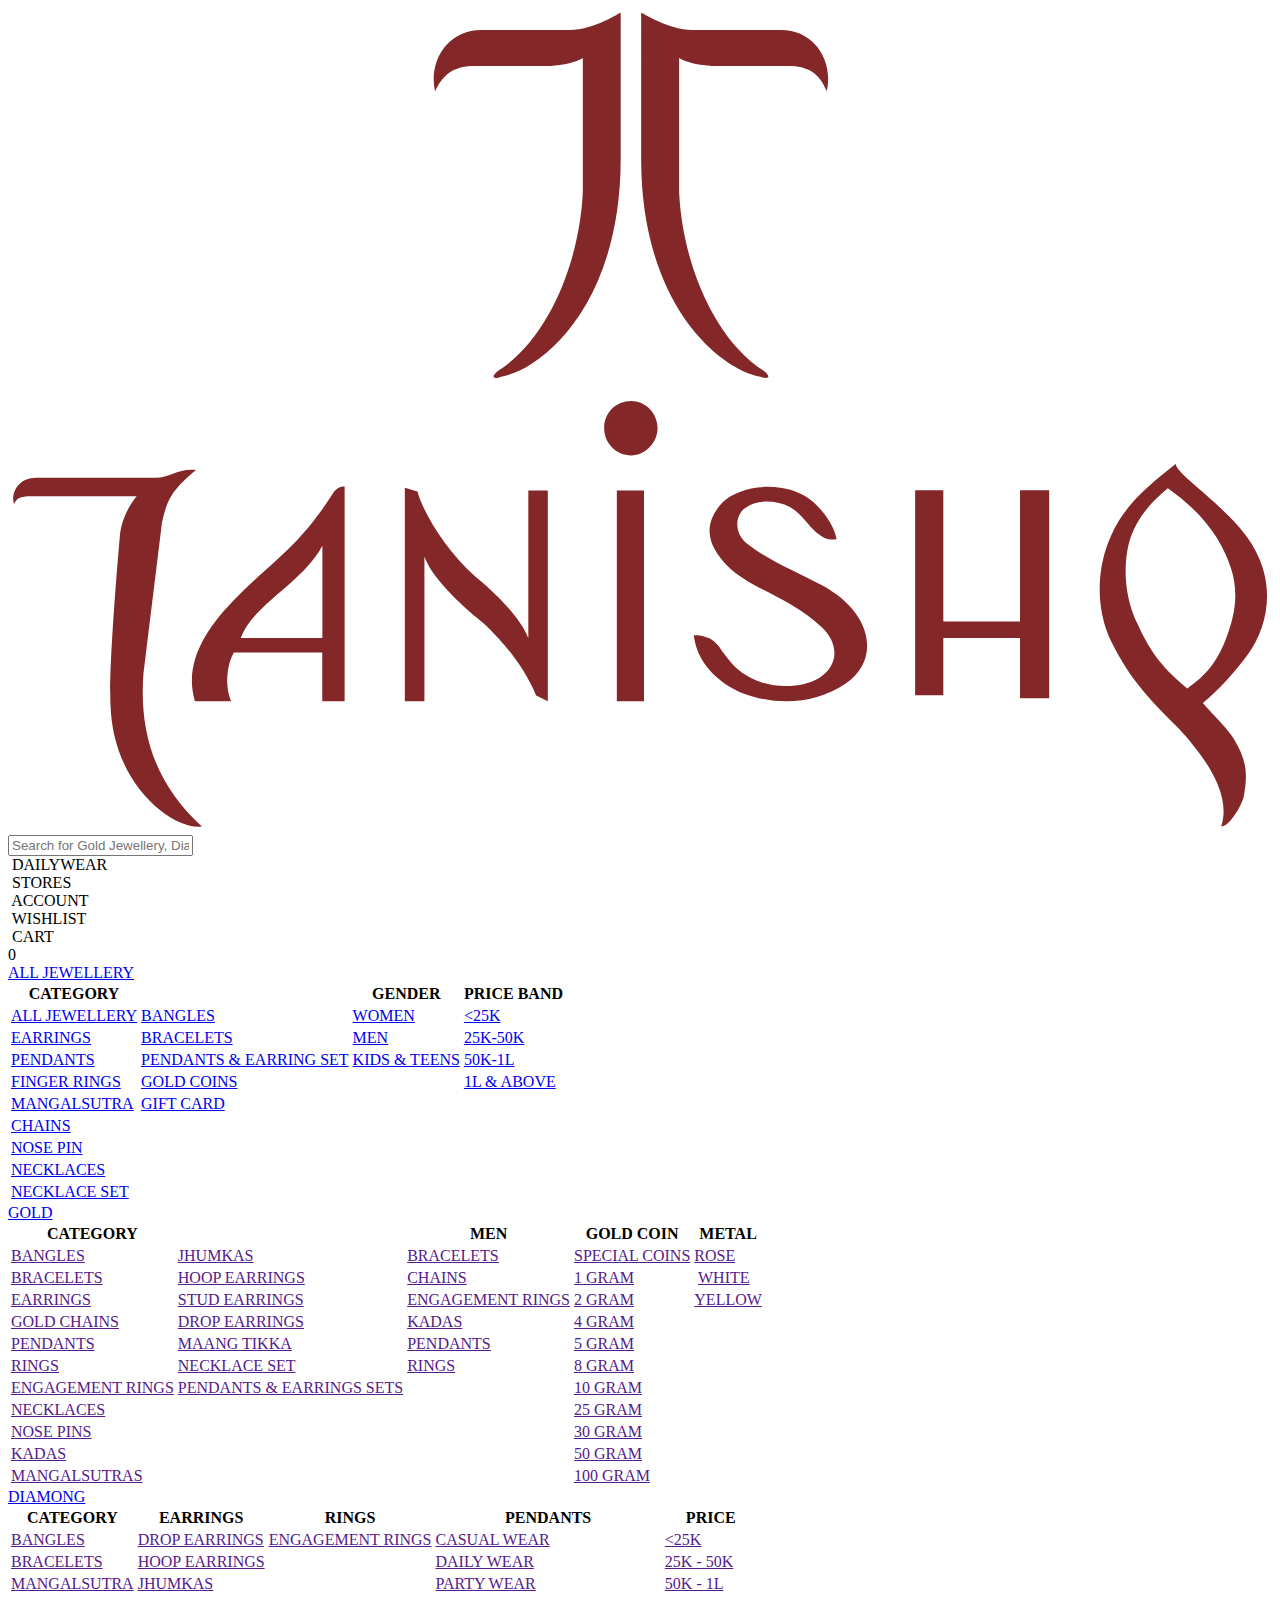
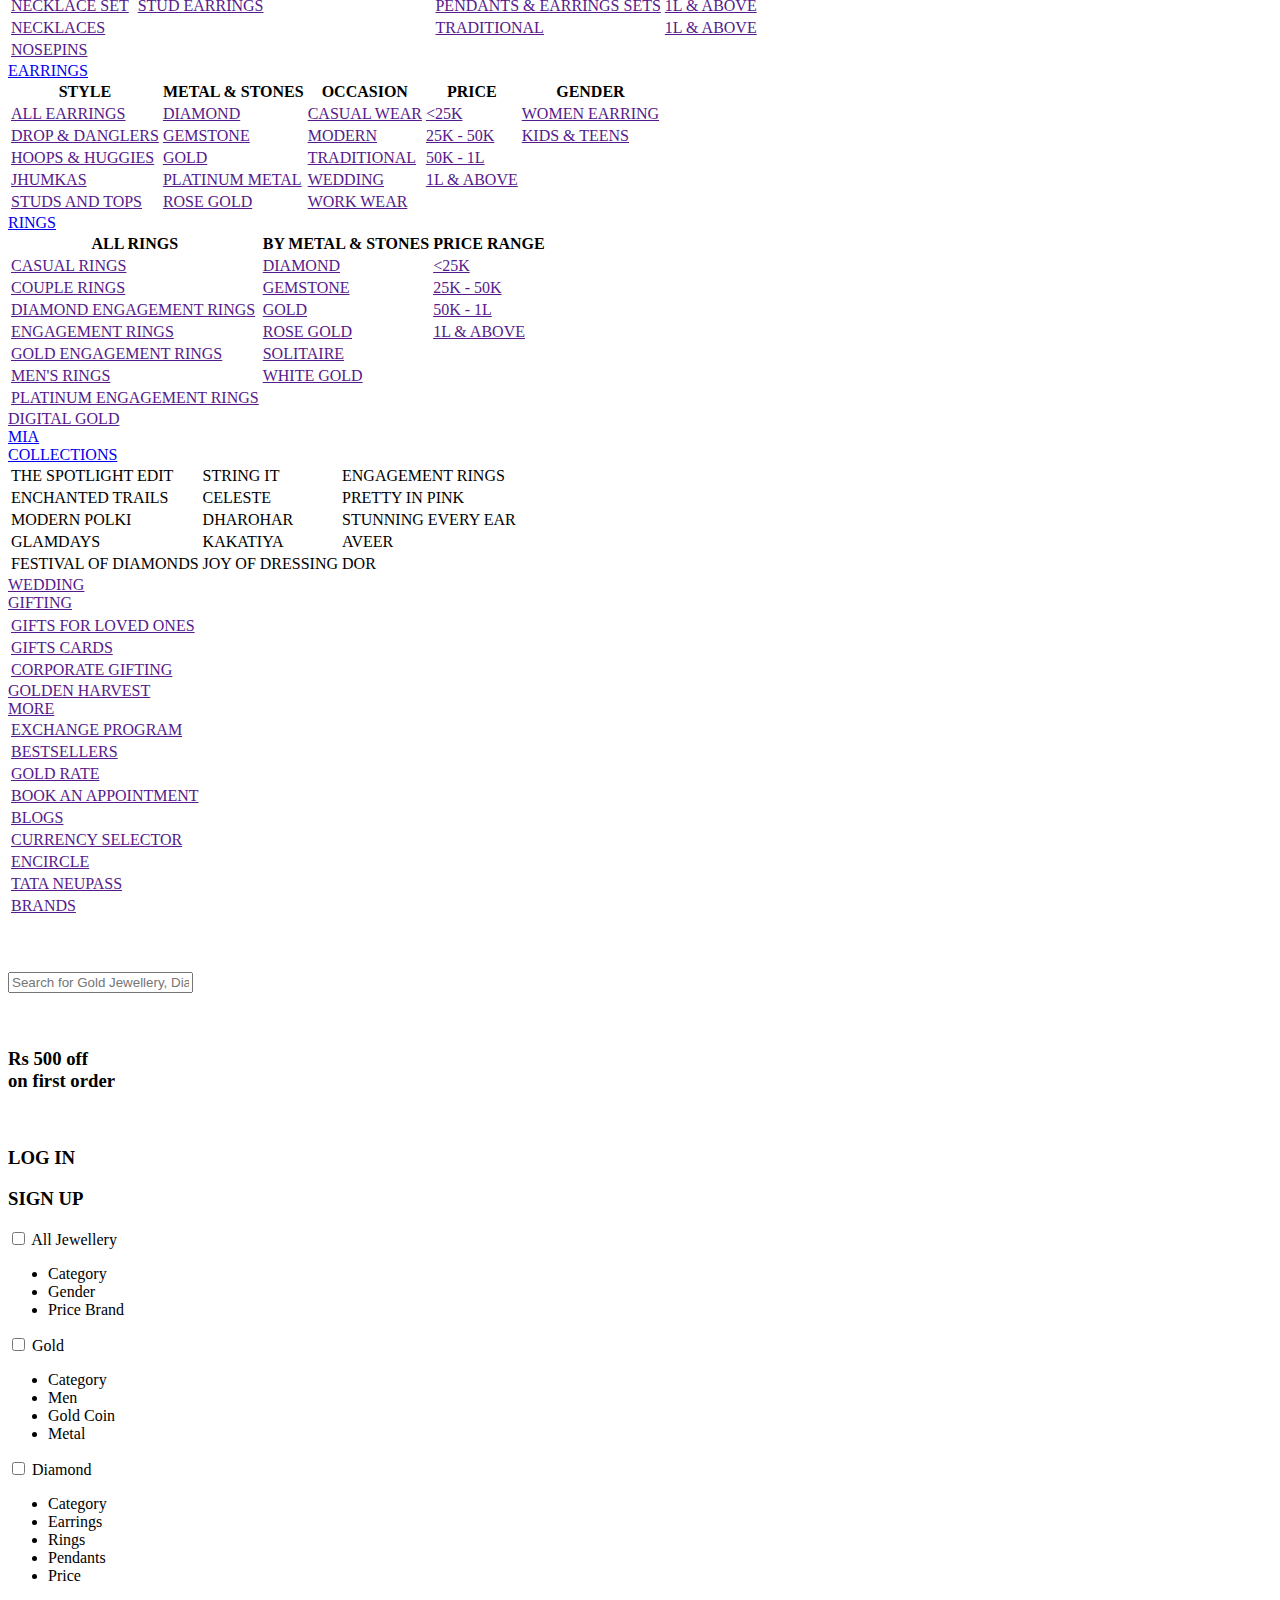
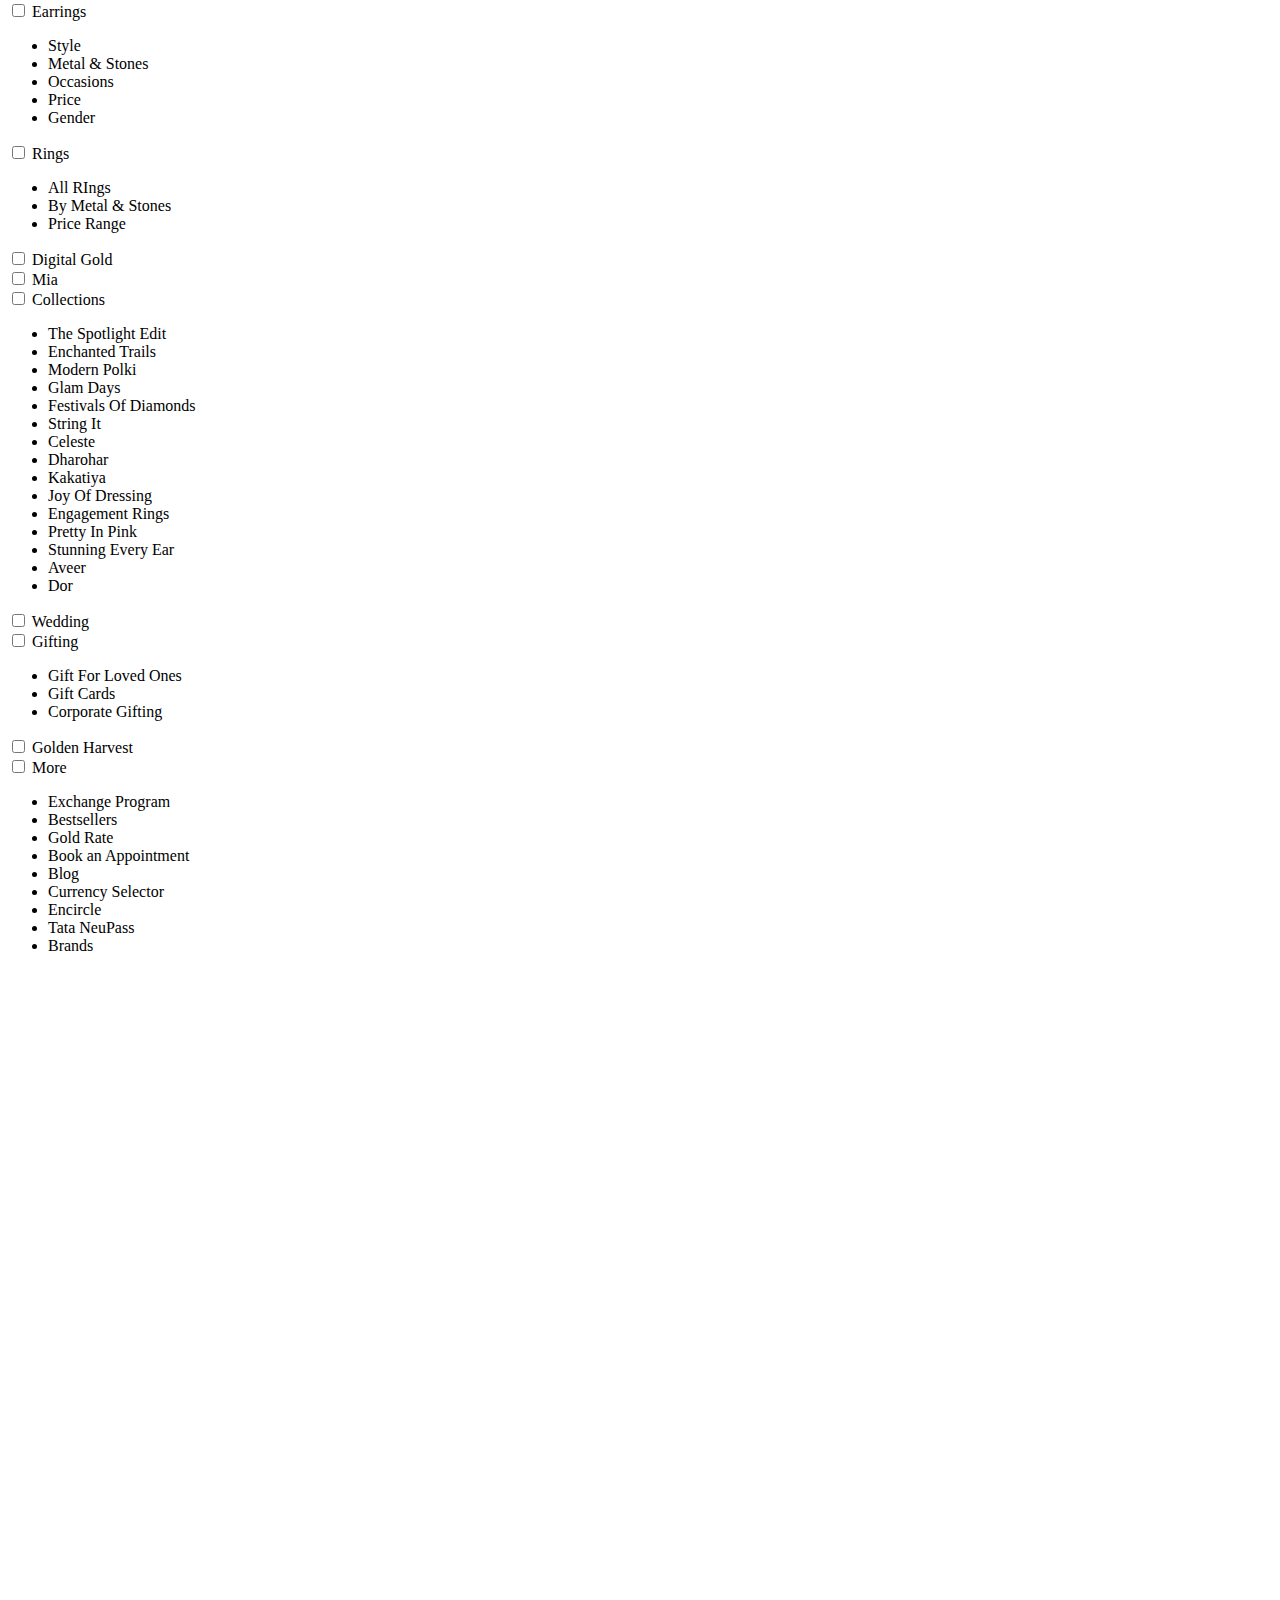
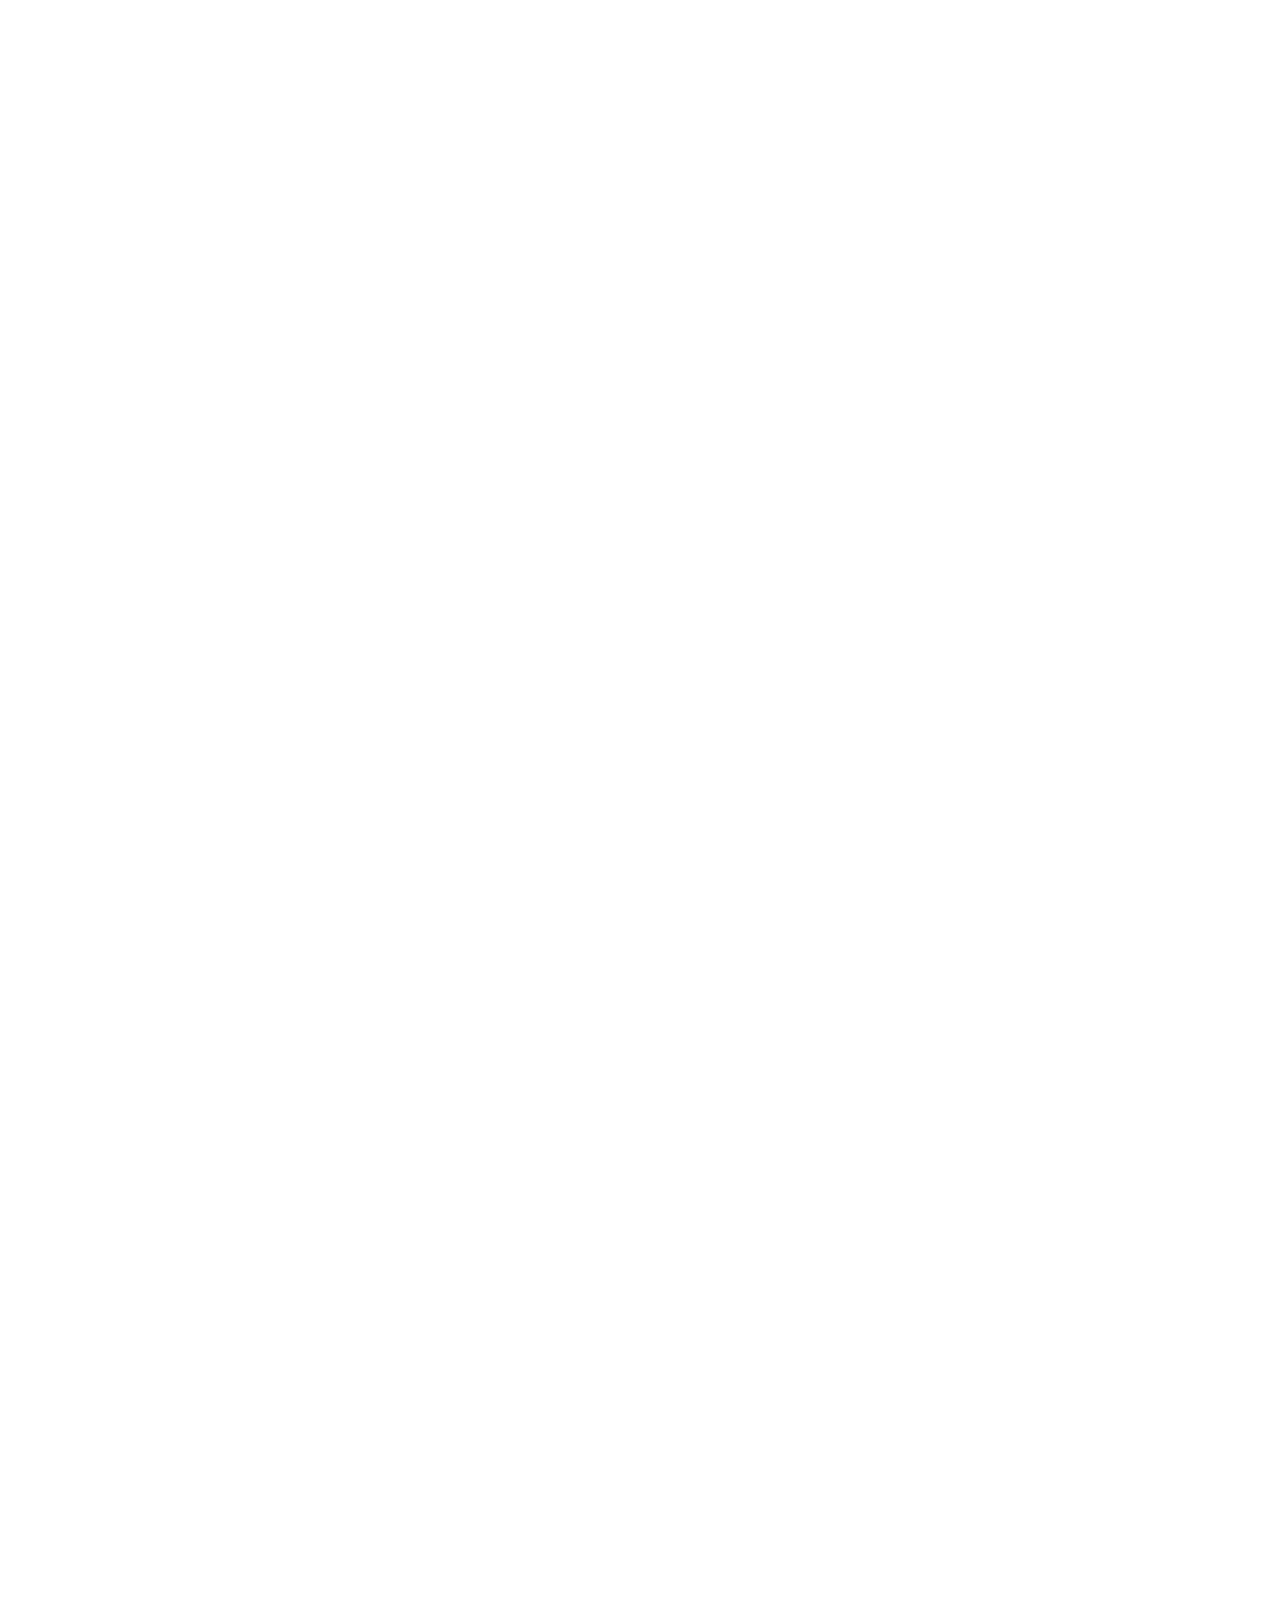
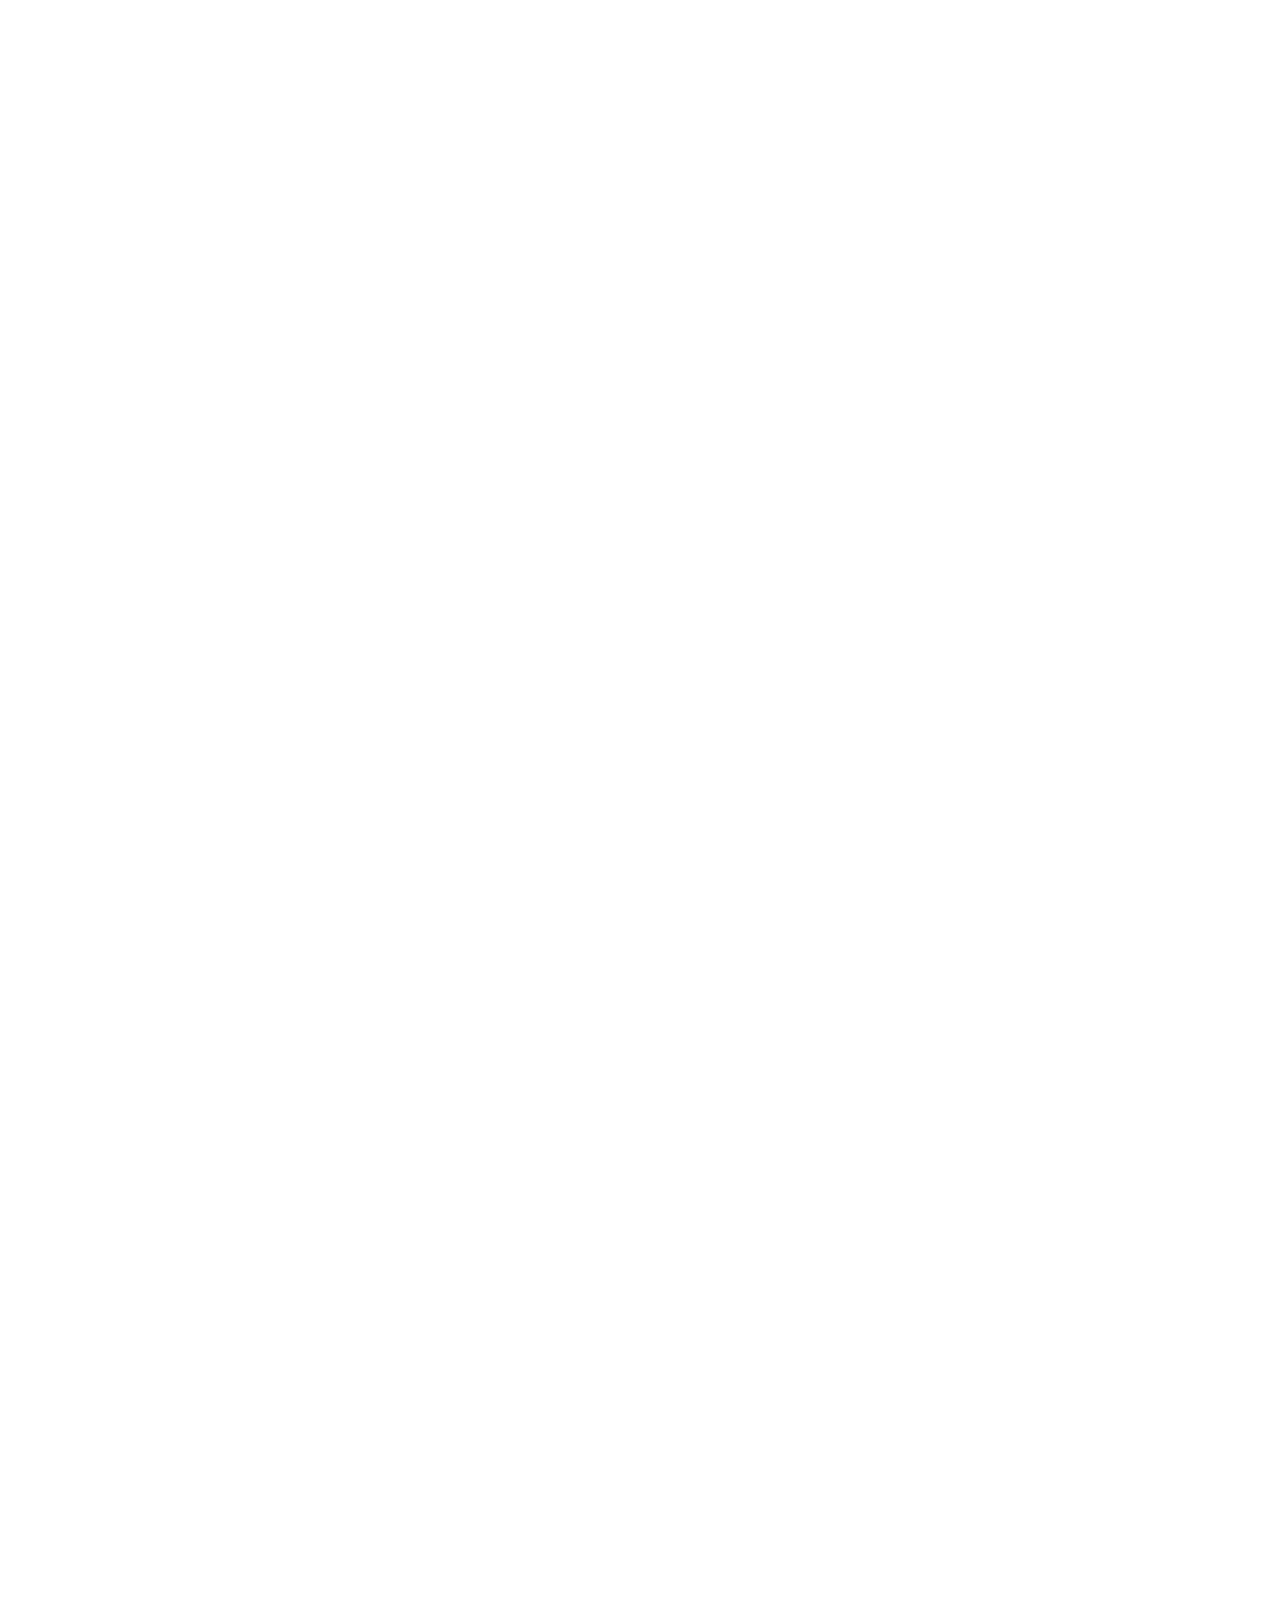
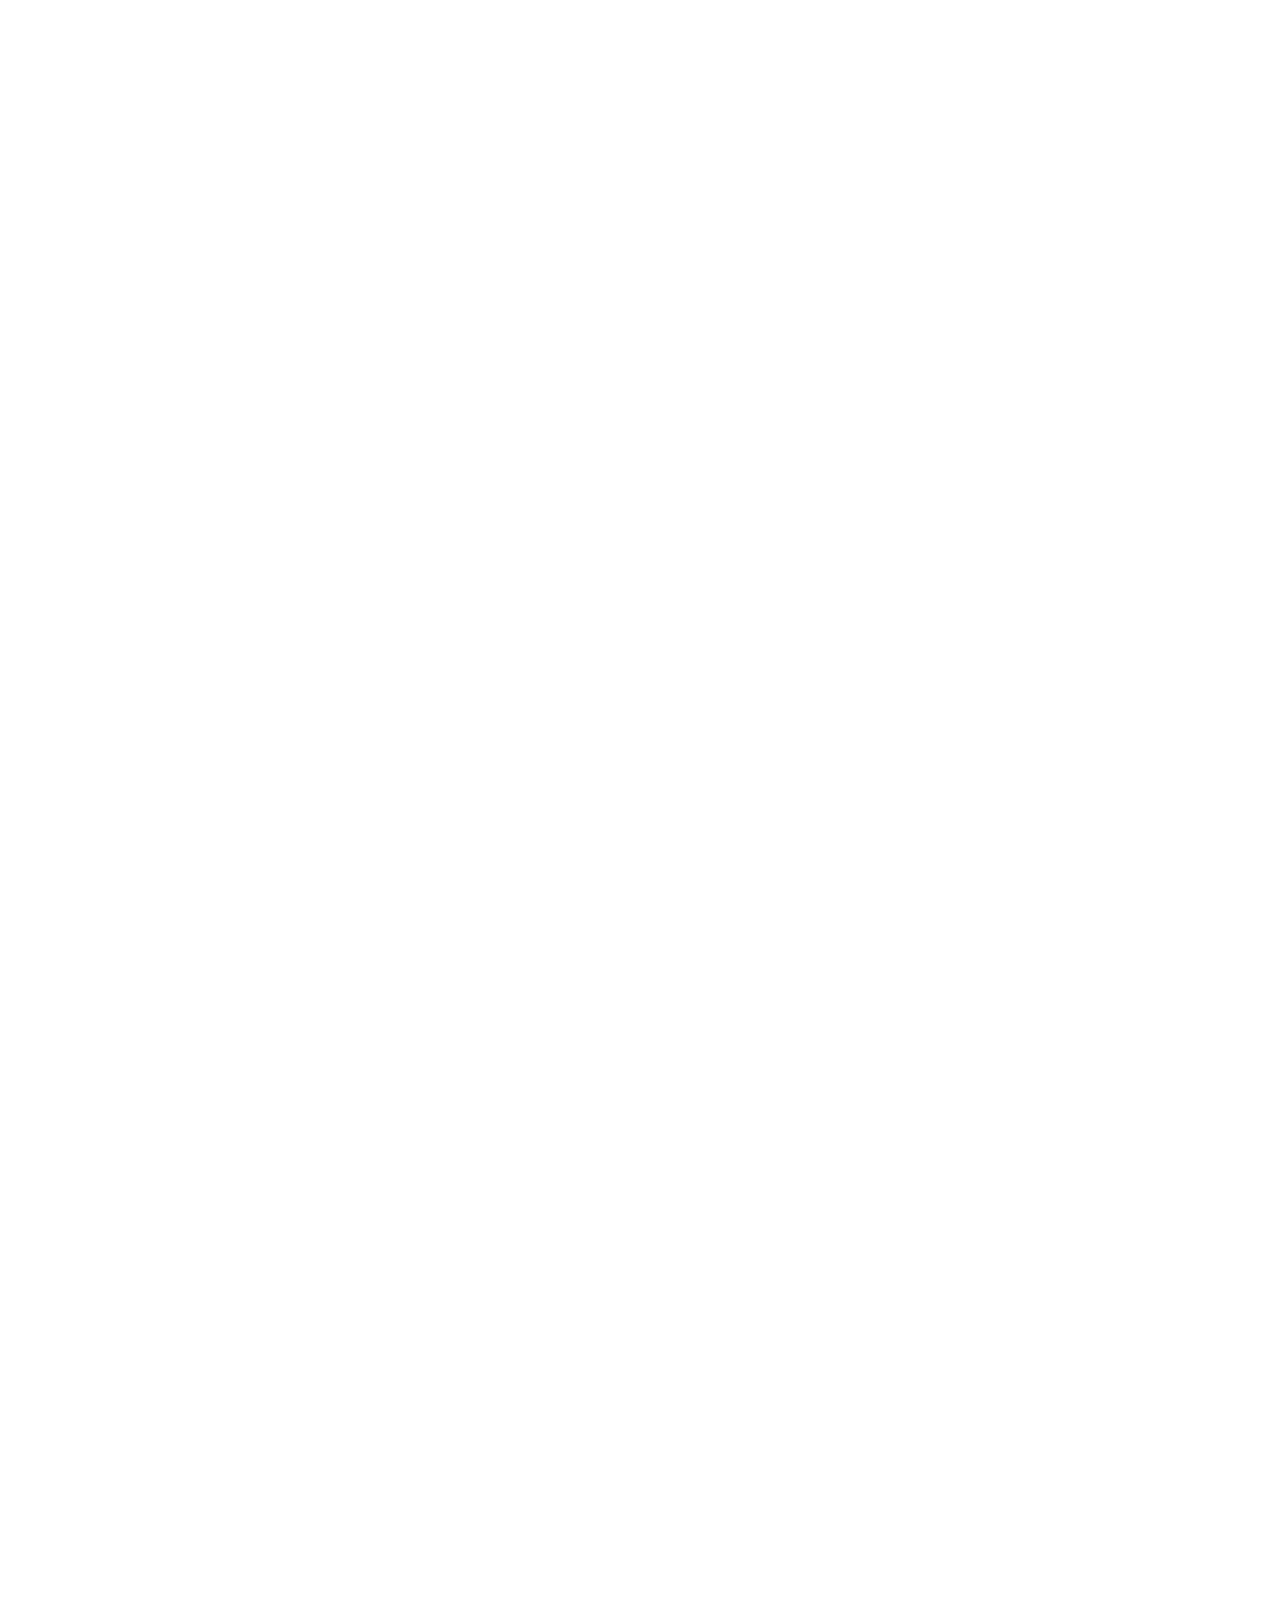
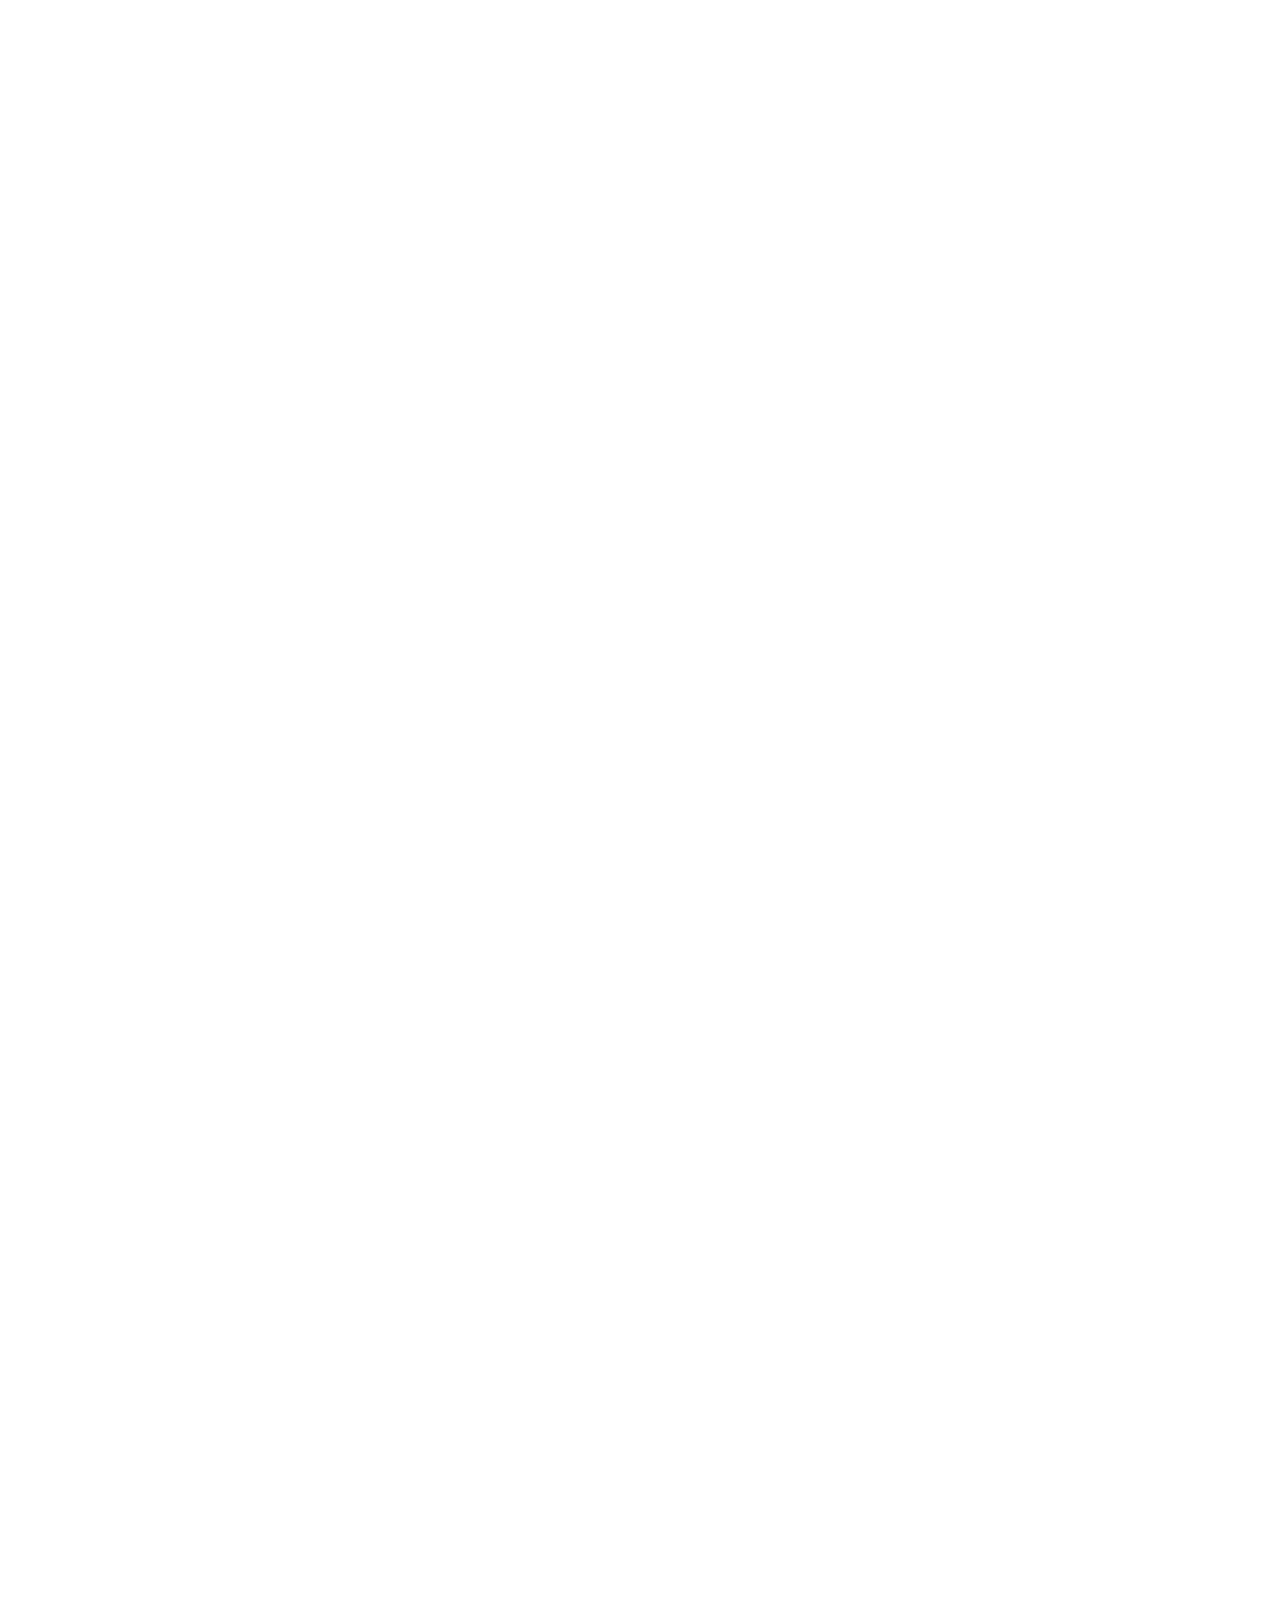
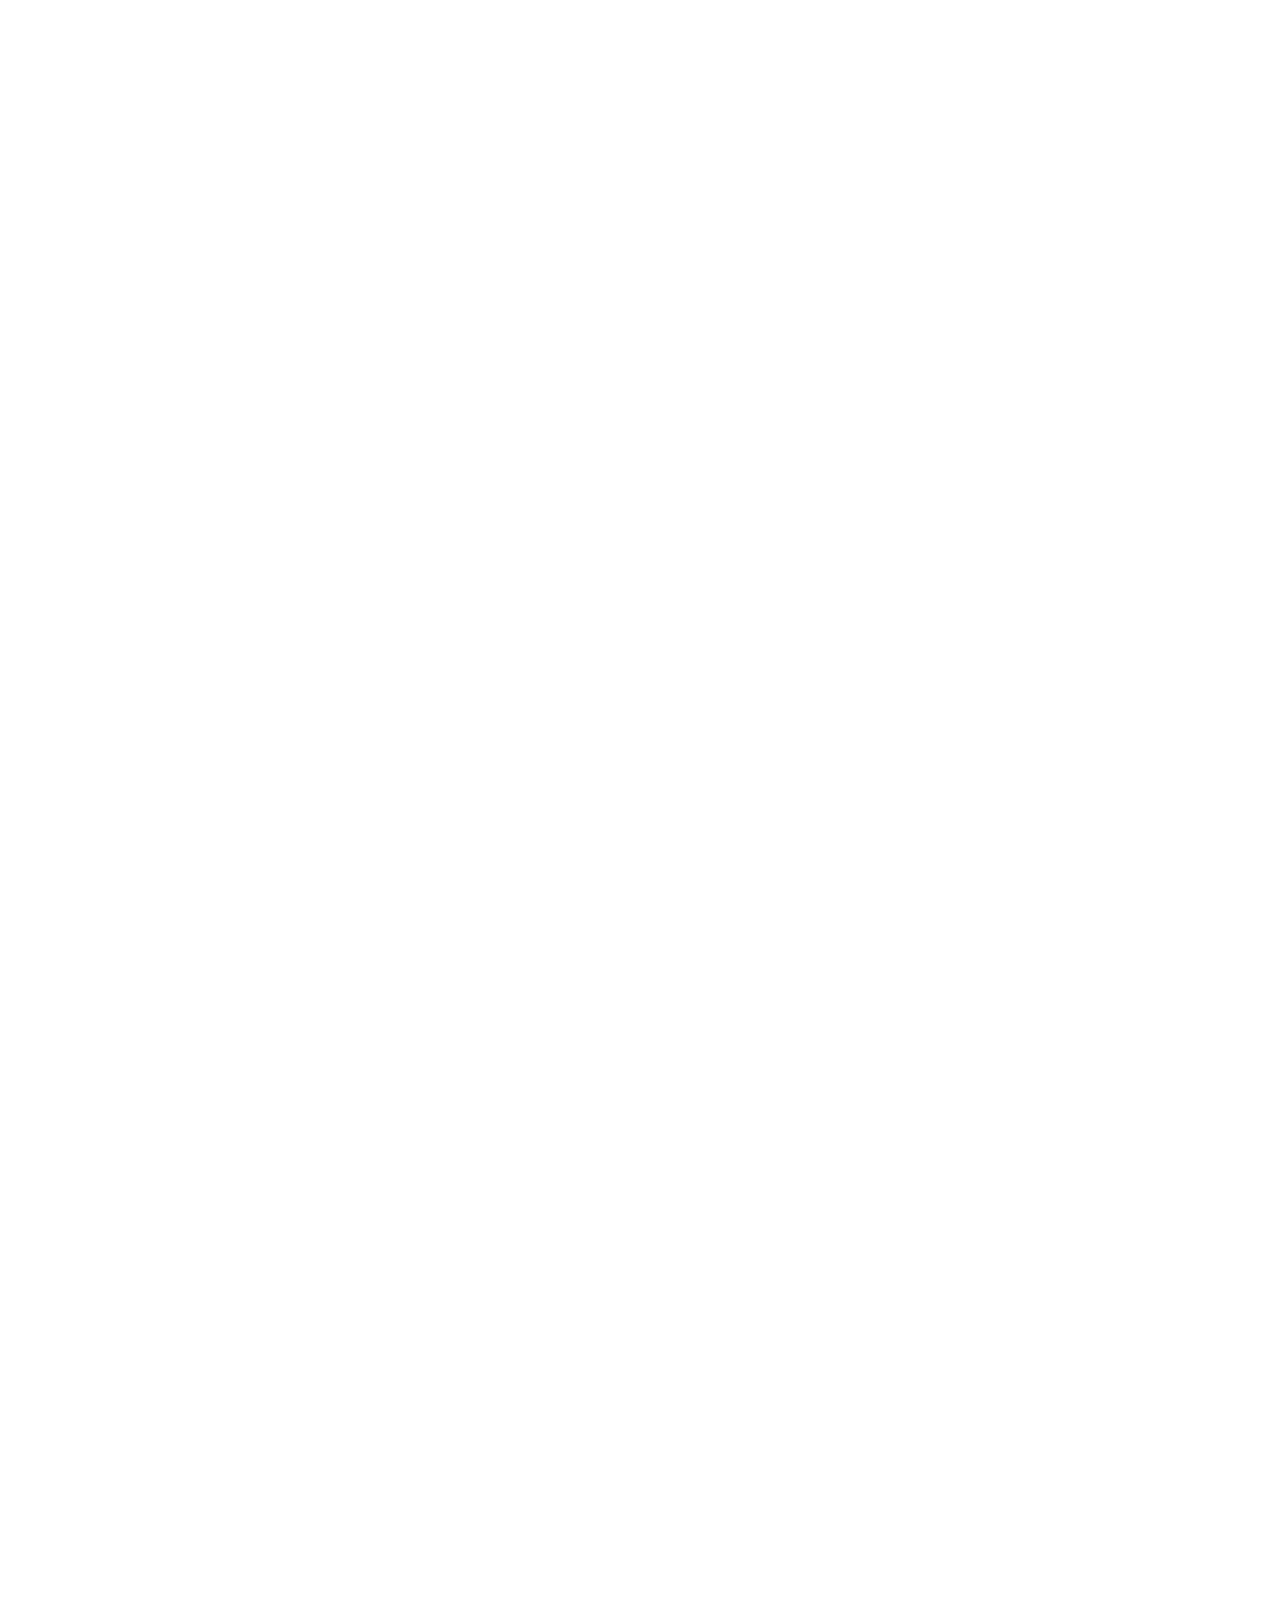
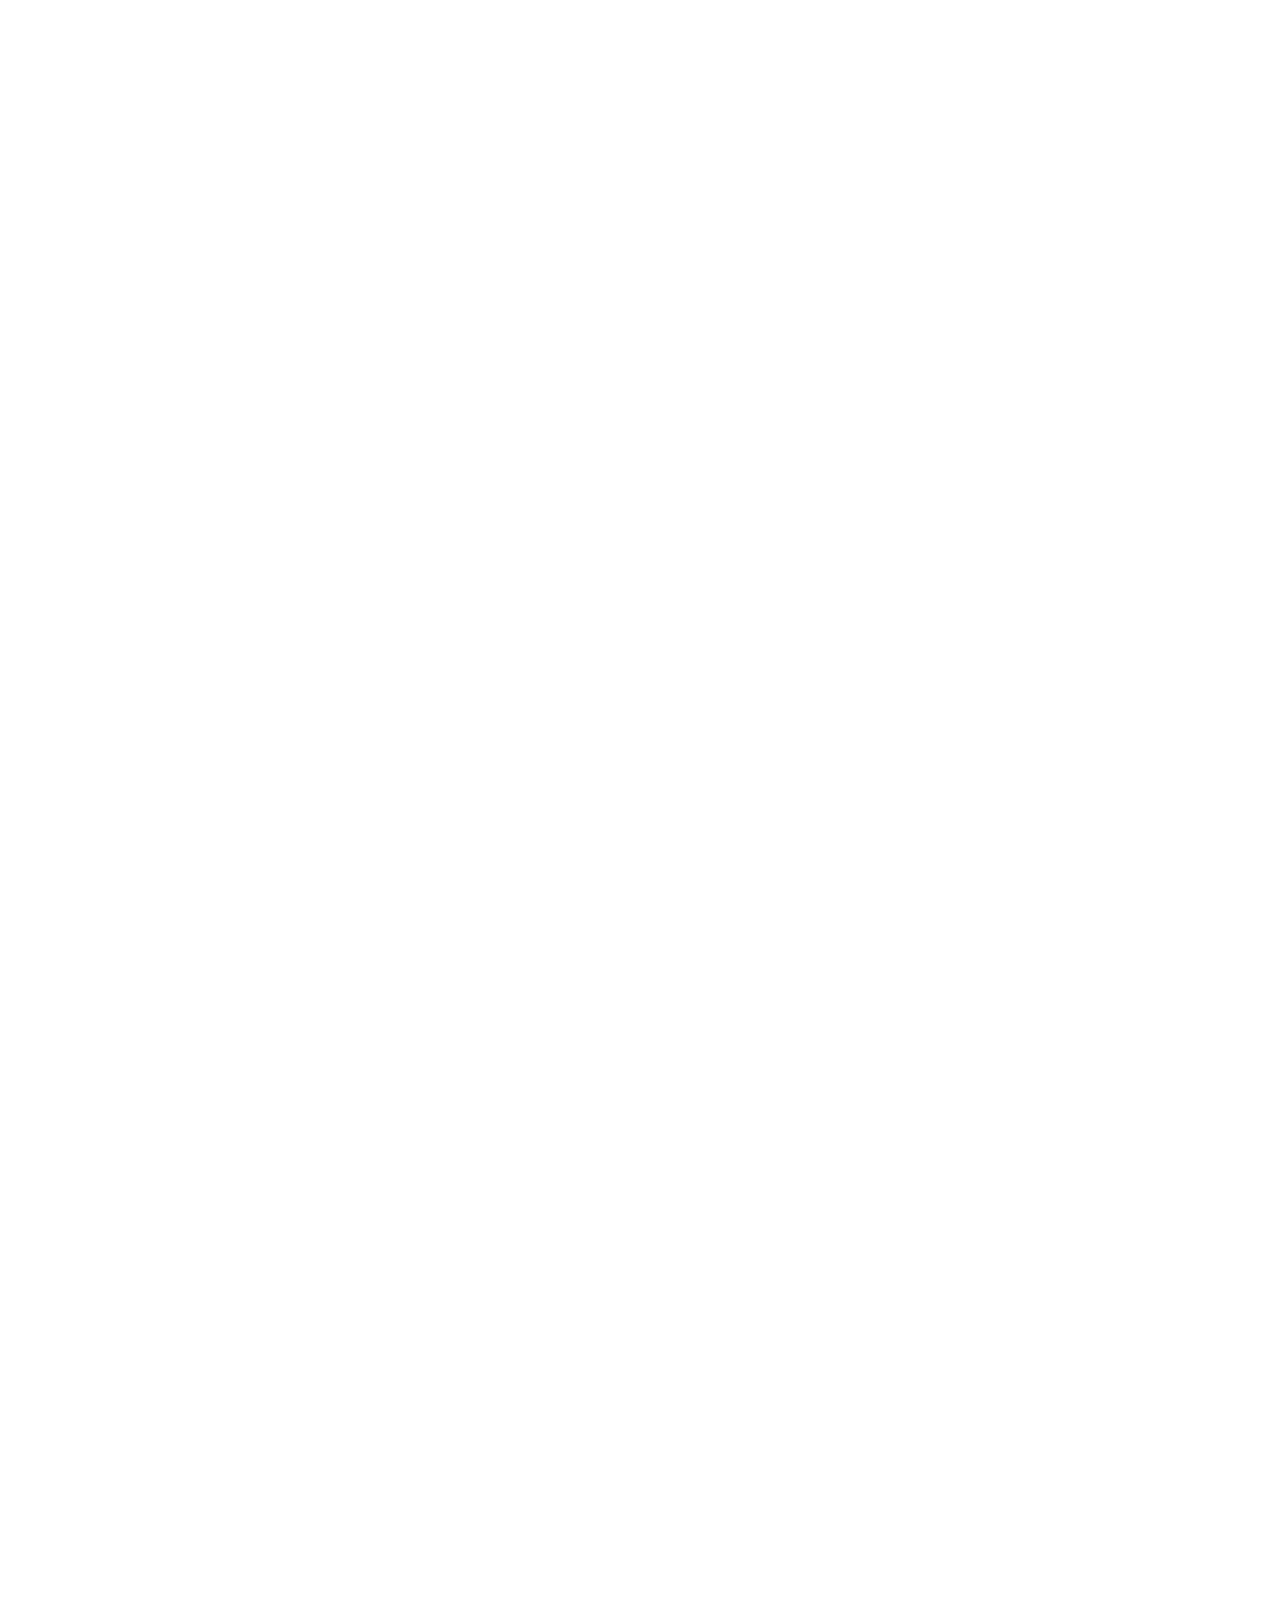
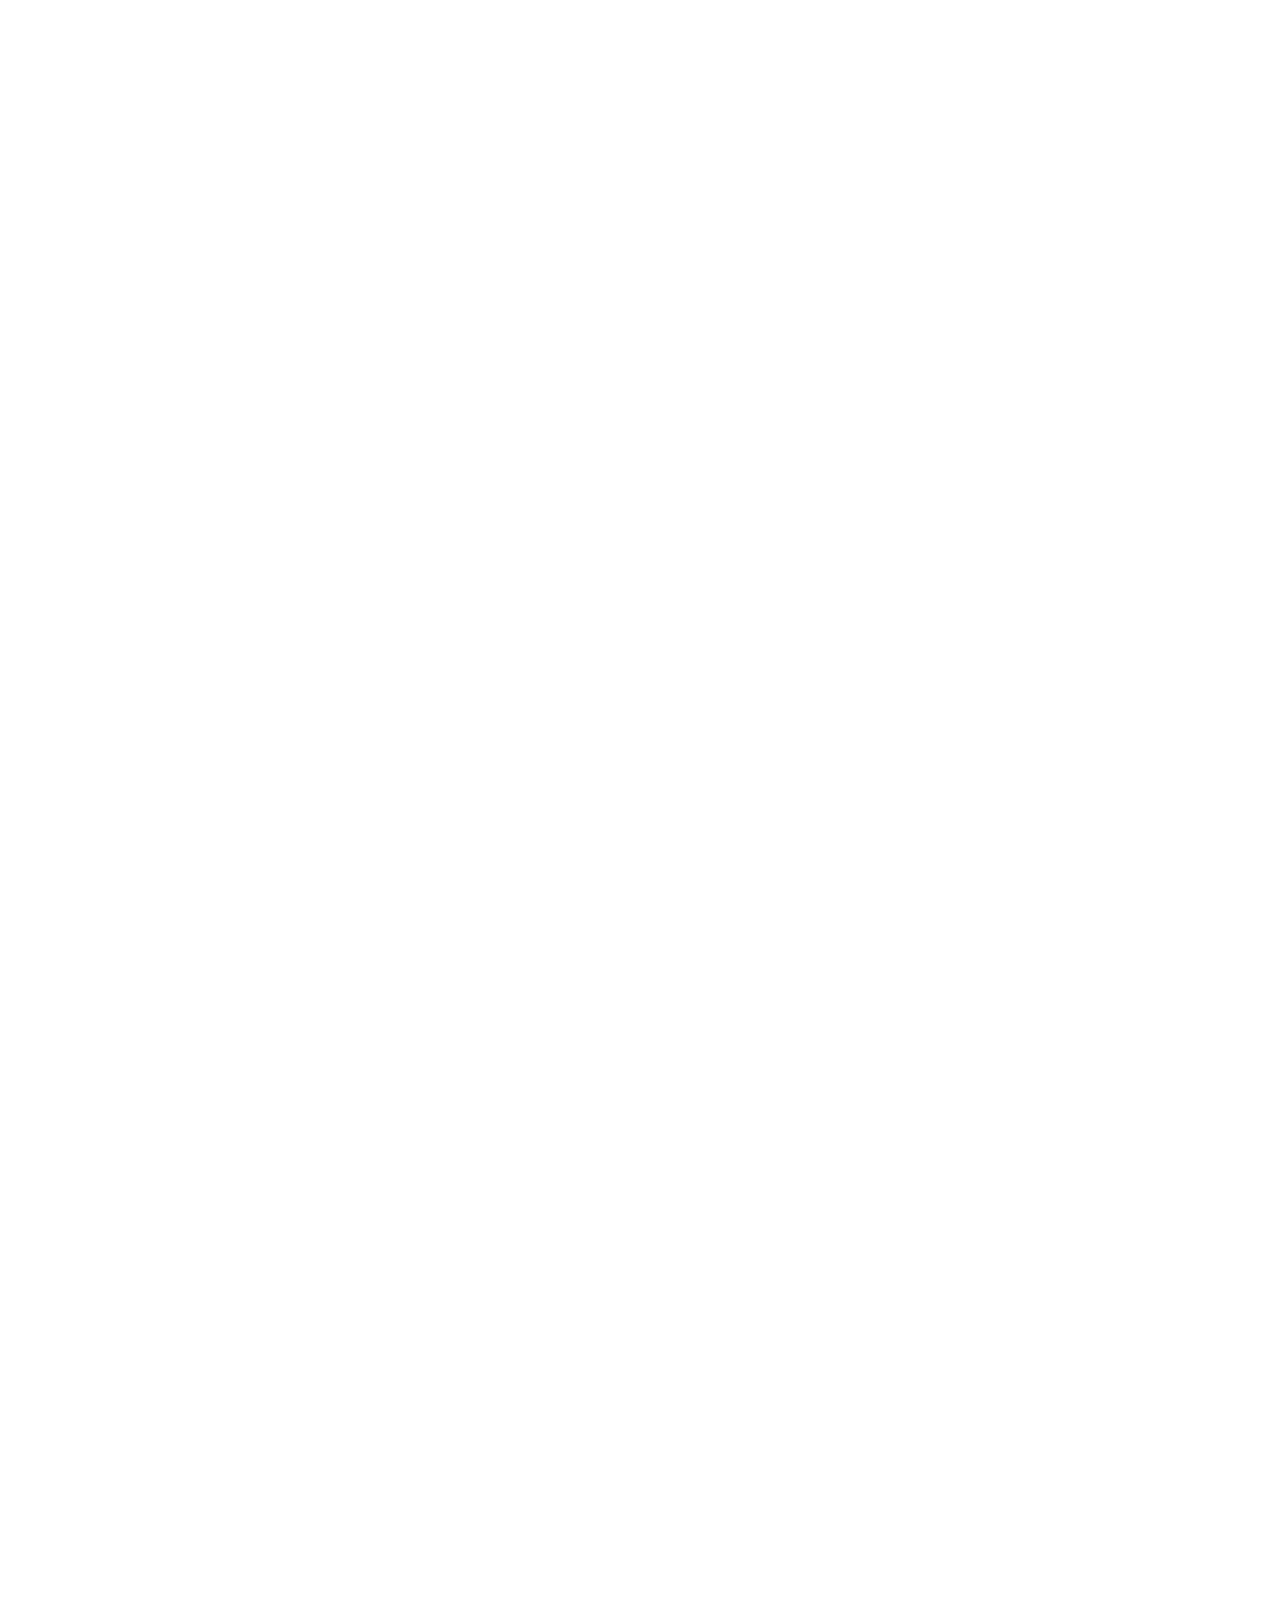
==== commit ce0b9dcc: "link sections" ====
--- a/index.html
+++ b/index.html
@@ -250,14 +250,14 @@
                                     </tr>
                                     <tr>
                                         <td><a href="">NECKLACES</a></td>
-                                        <td> <a href=""></a></td>
+                                        <td><a href=""></a></td>
                                         <td><a href=""></a></td>
                                         <td><a href="">TRADITIONAL</a></td>
                                         <td><a href="">1L & ABOVE</a></td>
                                     </tr>
                                     <tr>
                                         <td><a href="">NOSEPINS</a></td>
-                                        <td> <a href=""></a></td>
+                                        <td><a href=""></a></td>
                                         <td><a href=""></a></td>
                                         <td><a href=""></a></td>
                                         <td><a href=""></a></td>
@@ -364,7 +364,7 @@
                         <div class="pages"><a class="super-list" href="">DIGITAL GOLD</a></div>
                         <div class="pages"><a class="super-list" href="./Mia/mia.html">MIA</a></div>
                         <div class="pages">
-                            <a class="super-list" href="">COLLECTIONS</a>
+                            <a class="super-list" href="./Collections/collections.html">COLLECTIONS</a>
                             <div class="dropdown-list">
                                 <table>
                                     <tr>
@@ -824,7 +824,7 @@
                                 <img src="./Public/images/string-it.webp" alt="">
                             </div>
                             <div class="sbg-explore">
-                                <h3>Kids</h3>
+                                <h3>String It</h3>
                                 <div class="strinit">
                                     <h6>Explore more</h6>
                                     <img src="./Public/All icons/right-icon.png" alt="">
@@ -836,7 +836,7 @@
                                 <img src="./Public/images/italian-connection.webp" alt="">
                             </div>
                             <div class="sbg-explore">
-                                <h3>Kids</h3>
+                                <h3>The Italian Connection</h3>
                                 <div class="strinit">
                                     <h6>Explore more</h6>
                                     <img src="./Public/All icons/right-icon.png" alt="">
@@ -848,7 +848,7 @@
                                 <img src="./Public/images/engagement-rings.webp" alt="">
                             </div>
                             <div class="sbg-explore">
-                                <h3>Kids</h3>
+                                <h3>Engagement Rings</h3>
                                 <div class="strinit">
                                     <h6>Explore more</h6>
                                     <img src="./Public/All icons/right-icon.png" alt="">
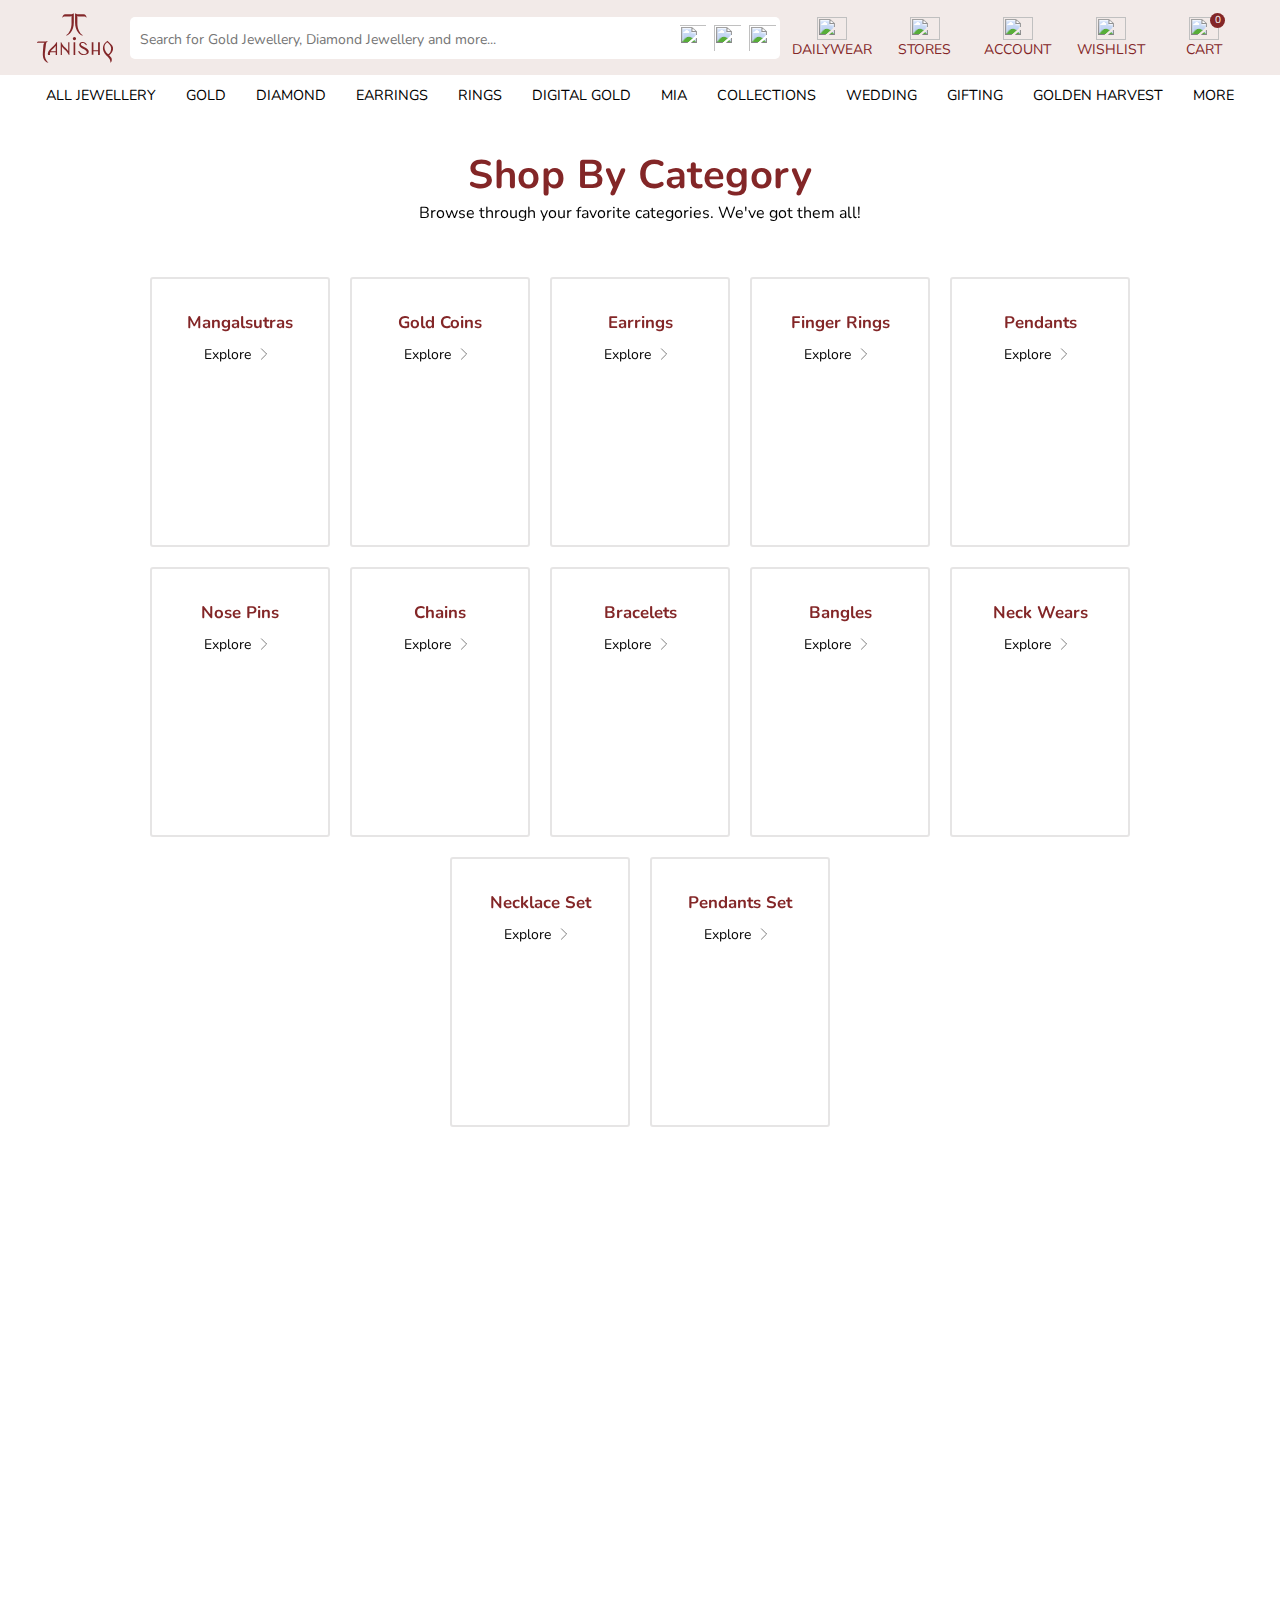
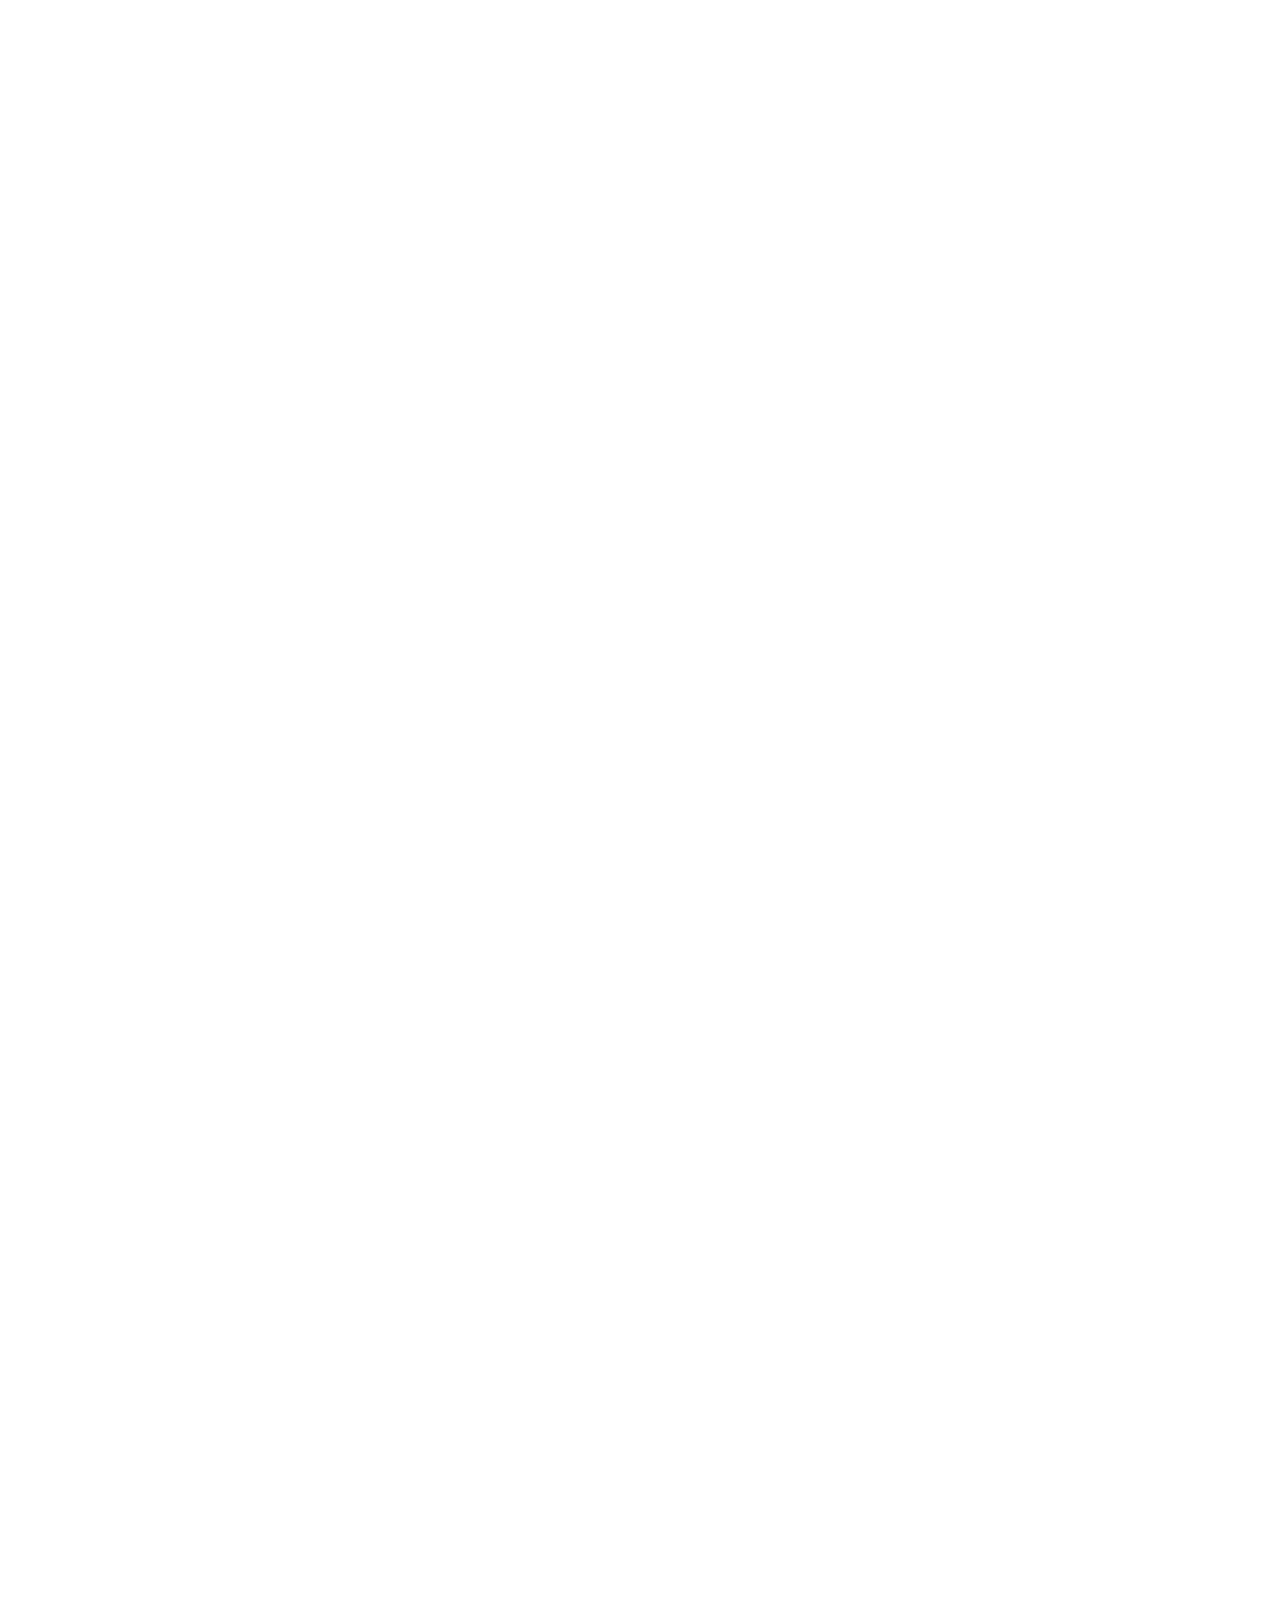
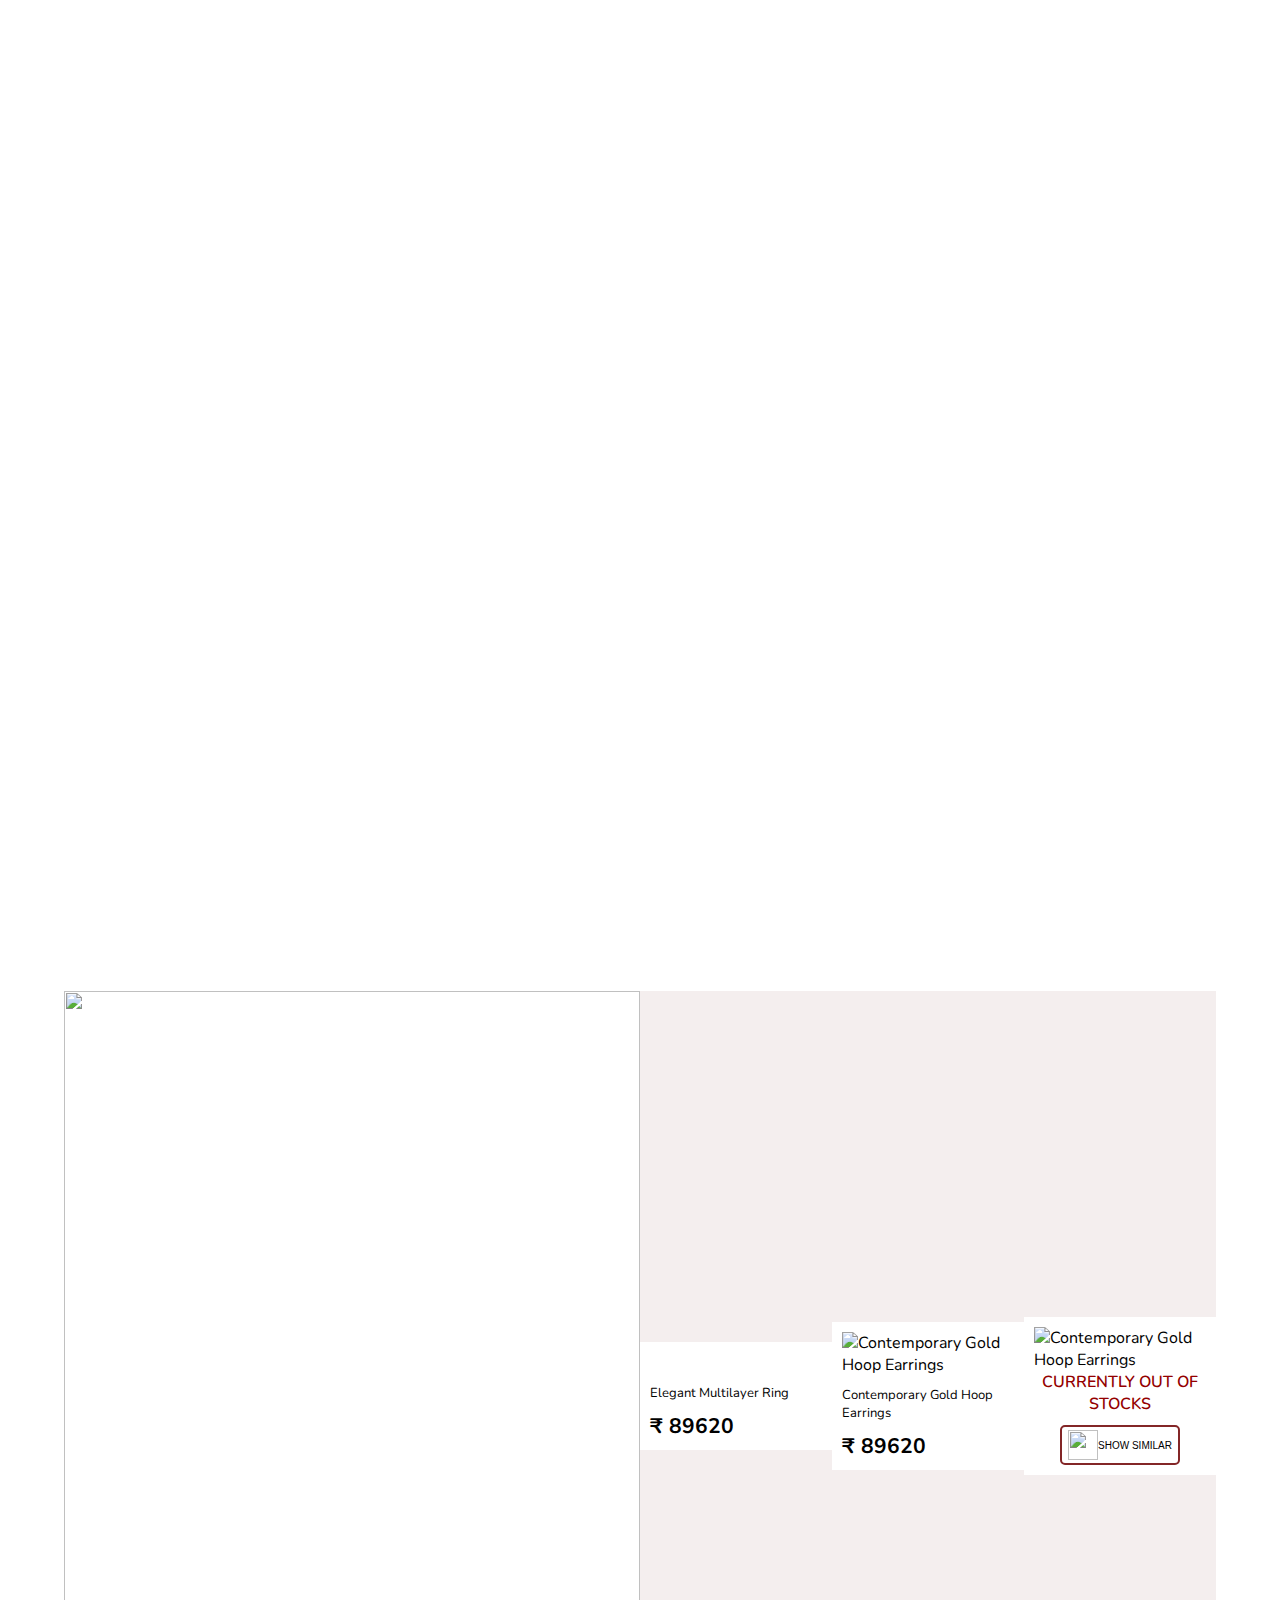
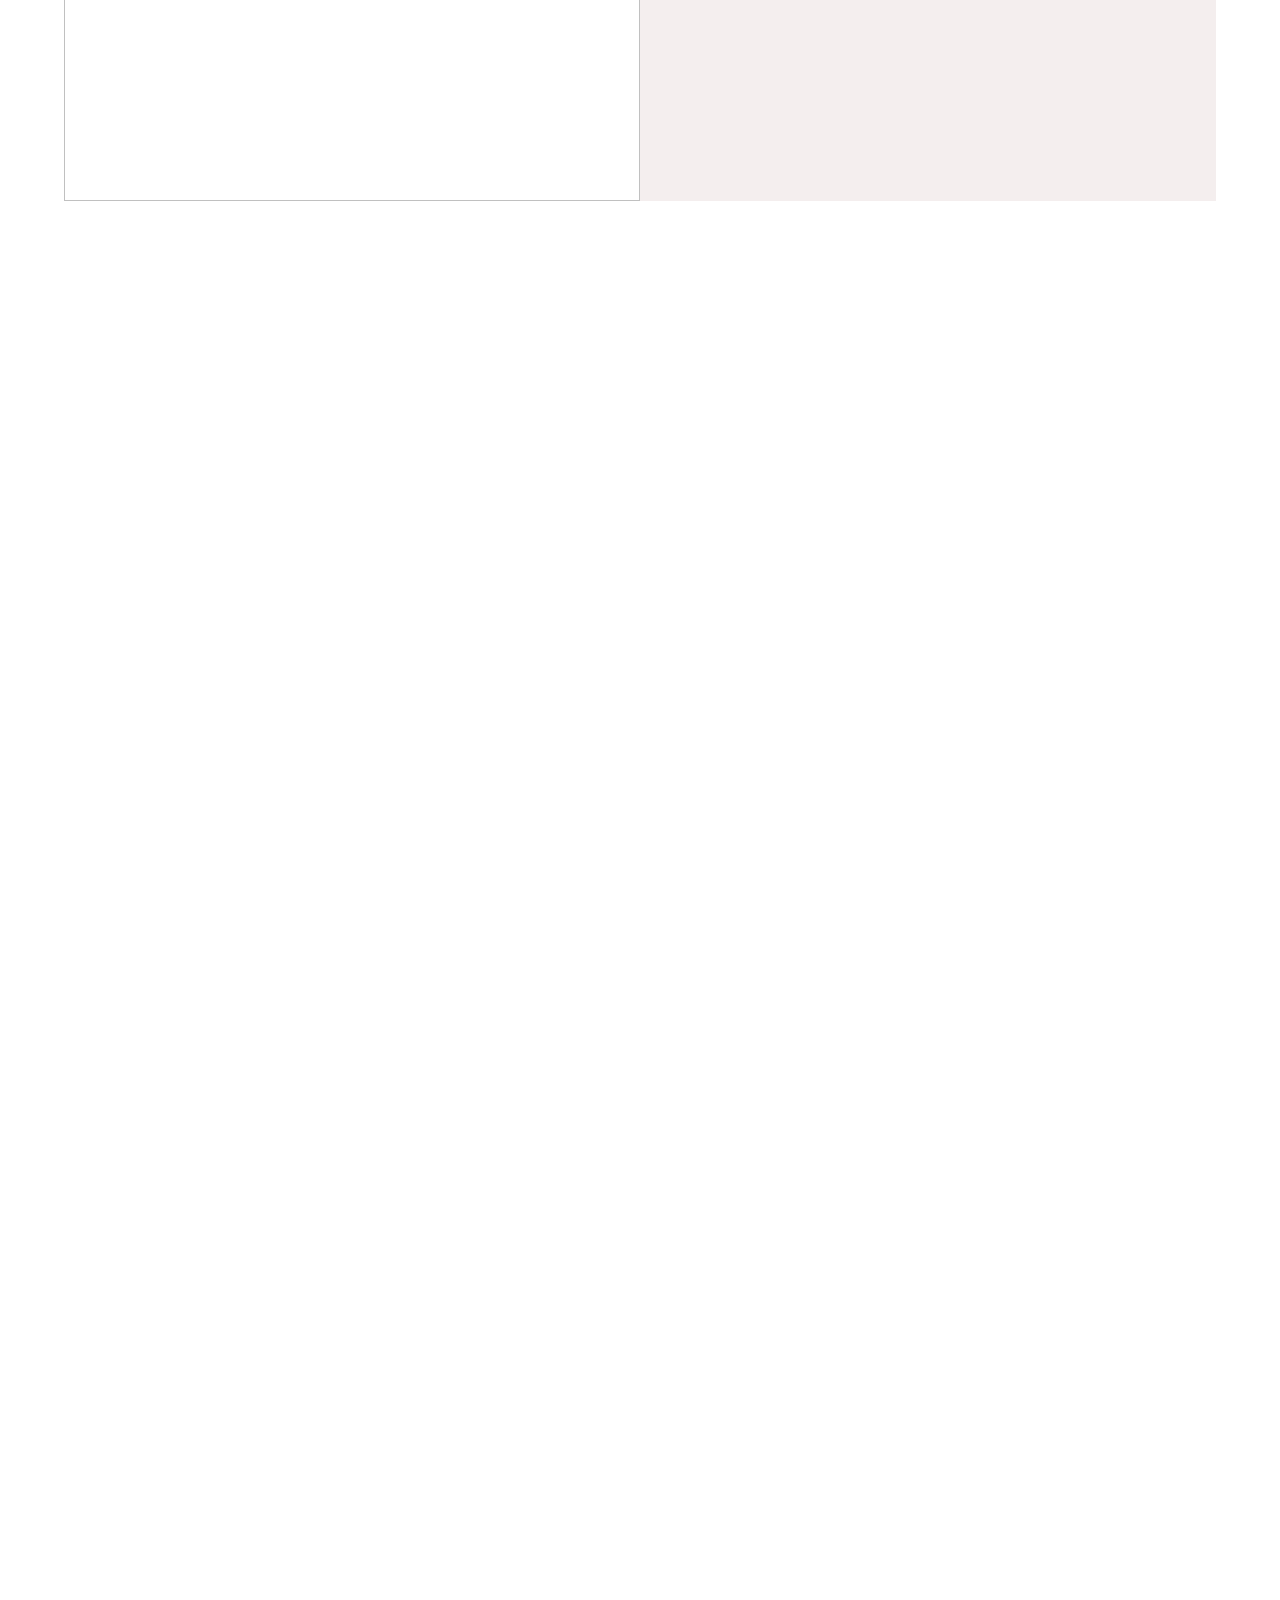
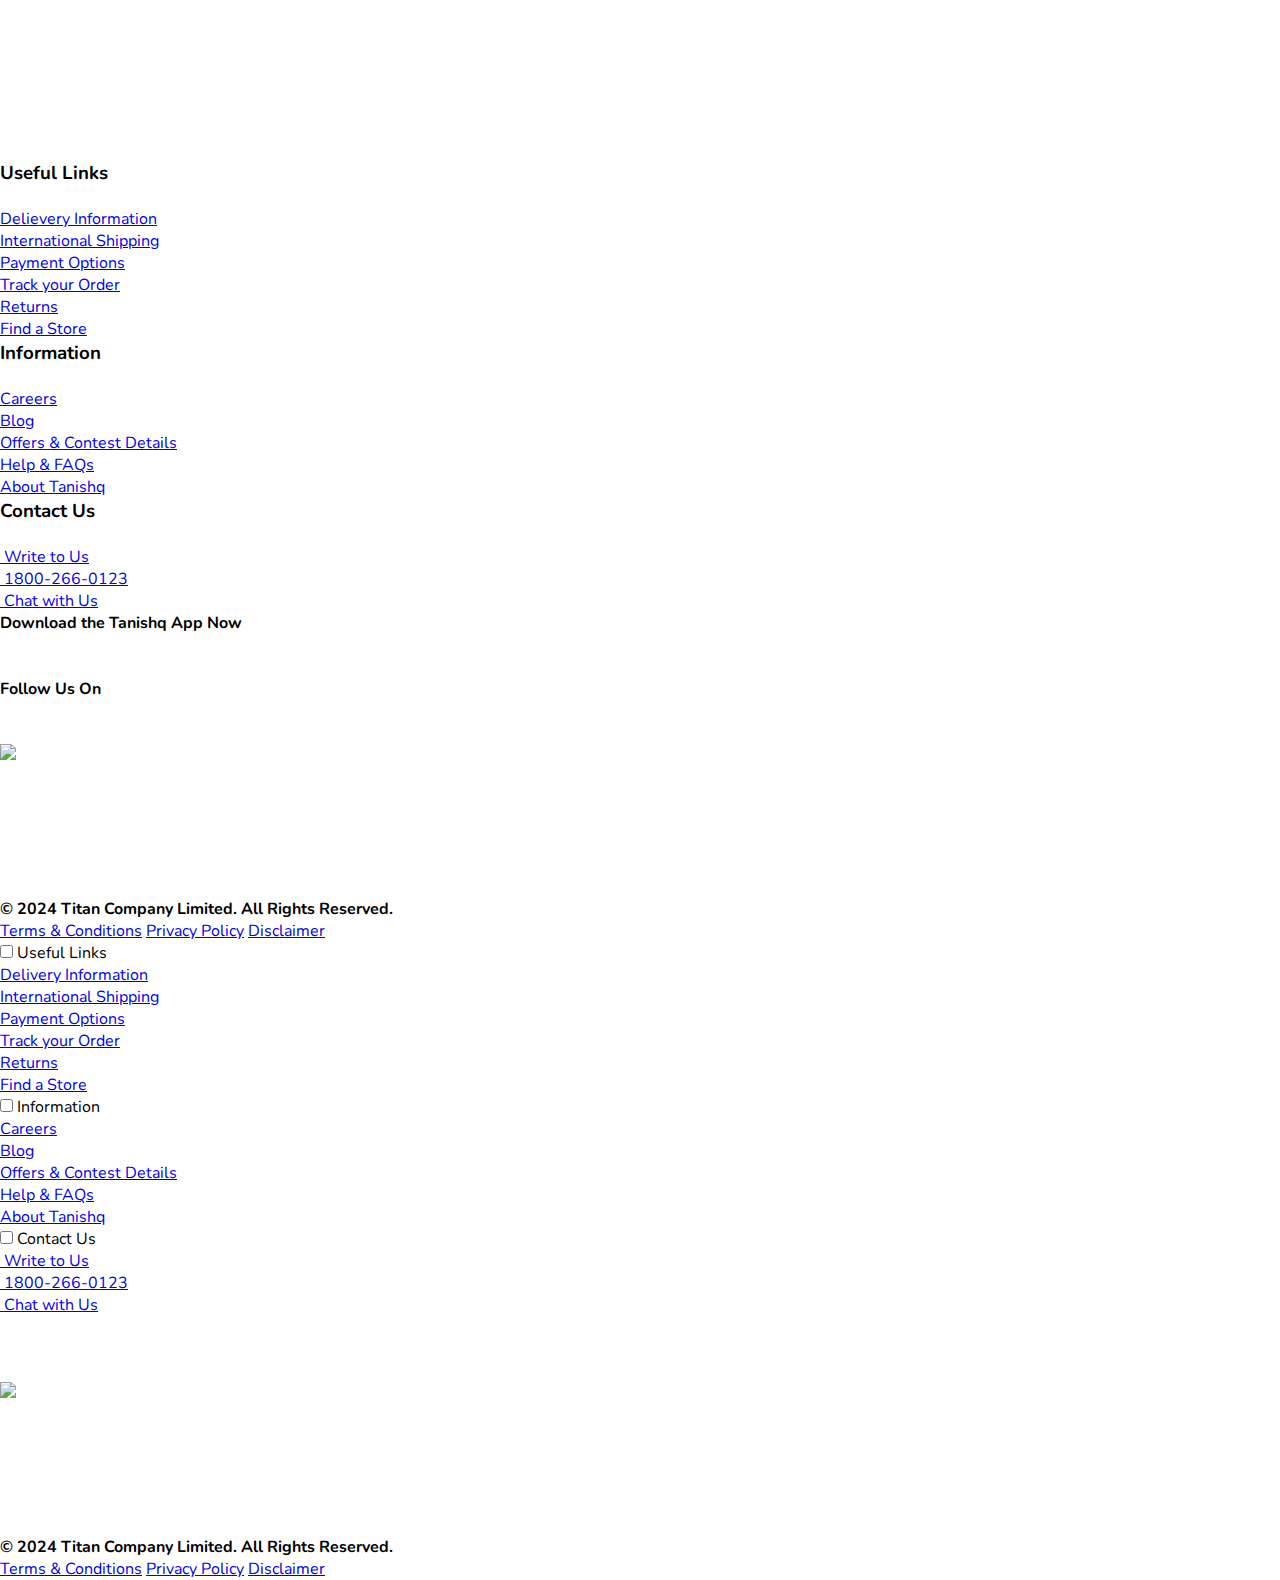
==== commit 2cbb7212: "bug fixed" ====
--- a/index.html
+++ b/index.html
@@ -210,7 +210,7 @@
                             </div>
                         </div>
                         <div class="pages">
-                            <a class="super-list" href="./Diamond/diamond.html">DIAMONG</a>
+                            <a class="super-list" href="./Diamond/diamond.html">DIAMOND</a>
                             <div class="dropdown-list">
                                 <table>
                                     <tr>
--- a/style.css
+++ b/style.css
@@ -0,0 +1,1569 @@
+@import url('https://fonts.googleapis.com/css2?family=Nunito:ital,wght@0,200..1000;1,200..1000&display=swap');
+
+*{
+    margin: 0;
+    padding: 0;
+    box-sizing: border-box;
+}
+
+body, html{
+    height: 100%;
+    width: 100%;
+    font-family: "Nunito", sans-serif;
+}
+
+body::-webkit-scrollbar{
+    width: 7px;
+}
+
+body::-webkit-scrollbar-thumb{
+    background: rgba(0, 0, 0, 0.304);
+}
+
+.main-container{
+    height: 100%;
+    width: 100%;
+}
+
+.nav-bar{
+    width: 100%;
+    height: 128px;
+}
+
+.nav-items{
+    user-select: none;
+    height: 75px;
+    width: 100%;
+    display: flex;
+    justify-content: center;
+    align-items: center;
+    gap: 10px;
+    background-color: #f2eae8;
+    padding: 0px px;
+    position: fixed;
+    left: 0;
+    top: 0;
+    z-index: 9999;
+}
+
+.nav-items img{
+    height: 100px;
+    width: 100px;
+}
+
+.icons{
+    height: 50px;
+    width: 83px;
+    display: flex;
+    flex-direction: column;
+    justify-content: center;
+    align-items: center;
+    transition: all 0.3s ease;
+}
+
+.icons img{
+    height: 23px;
+    width: 30px;
+}
+
+.icons span{
+    font-size: 14px;
+    font-weight: 400;
+    color: #832627;
+}
+
+.nav-items input[type=text]{
+    font-family: "Nunito", sans-serif;
+    font-weight: 300;
+    padding:  9px 10px;
+    width: 550px;
+    flex-shrink: 1;
+    font-size: 18px;
+    border-radius: 5px;
+    position: relative;
+    left: 5px;
+    border: none;
+    transition: box-shadow 0.5s ease;
+}
+
+.nav-items input[type=text]::placeholder{
+    font-size: 14px;
+    font-weight: 400;
+    font-family: "Nunito", sans-serif;
+}
+
+.input-search input[type=text]:focus-visible{
+    outline: none;
+    border: none;
+    box-shadow: -100px 0px 50000px 1px #832627;
+}
+
+
+.input-search{
+    display: flex;
+    align-items: center;
+}
+
+.input-search img{
+    height: 42px;
+    width: 35px;
+    background-color: white;
+    padding: 8px 4px;
+    cursor: pointer;
+}
+
+.search-icon{
+    border-radius: 0px 5px 5px 0px;
+}
+
+.nav-logo{
+    height: 50px;
+    width: 80px;
+}
+
+.nav-logo img{
+    height: 100%;
+    width: 100%;
+}
+
+.cart-div{
+    position: relative;
+}
+
+.cart-number{
+    height: 15px;
+    width: 15px;
+    border-radius: 50%;
+    position: absolute;
+    right: 20px;
+    top: 0;
+    background-color: #832627;
+    display: flex;
+    font-size: 10px;
+    justify-content: center;
+    align-items: center;
+    color: white;
+}
+
+.icons:hover{
+    cursor: pointer;
+    scale: 1.1;
+}
+
+/* --------------------------NAV-BAR-2--------------------------------------- */
+
+.nav-2{
+    user-select: none;
+    width: 100%;
+    height: 115px;
+    z-index: -9999;
+    /* border: 1px solid red; */
+    display: flex;
+    justify-content: center;
+    align-items: flex-end;
+    flex-shrink: 0;
+    gap: 30px;
+}
+
+.nav-2 .pages{
+    height: 100%;
+    color: black;
+    padding-bottom: 10px;
+    font-size: 14px;
+    white-space: nowrap;
+    display: flex;
+    align-items: flex-end;
+    position: relative;
+    z-index: 11;
+    cursor: pointer;
+    
+}
+
+.nav-2 .pages .super-list{
+    color: black;
+    text-decoration: none;
+    font-size: 14.4px;
+    transition: all 0.3s ease;
+}
+
+.nav-2 .pages .super-list:hover{
+    font-weight: 600;
+    color: #832627;
+}
+
+.nav-2 .pages .super-list::before{
+    content: "";
+    z-index: -1;
+    width: 100%;
+    position: absolute;
+    transform: rotateY(90deg);
+    bottom:0;
+    left: 0;
+    border-radius: 2px;
+    background-color: #832627;
+    height: 4px;
+    overflow-x: hidden;
+    transition: all 0.25s ease;
+}
+
+.nav-2 .pages .super-list:hover::before{
+    transform: rotateY(0);
+}
+
+.dropdown-list{
+    background-color: rgba(255, 255, 255,0.7);
+    box-shadow: 0px 0px 30px 2px rgba(131, 38, 39, 0.5);
+    border-radius: 5px;
+    backdrop-filter: blur(10px);
+    height:min-content;
+    width: fit-content;
+    position: absolute;
+    top: 100%;
+    left: 0;
+    margin-right: 10px;
+    display: none;
+    z-index: 15;
+}
+
+.dropdown-list td:hover{
+    color: #832627;
+}
+
+.pages:hover .dropdown-list{
+    display: block;
+    animation: fade-in 0.3s ease;
+}
+
+#shift-left{
+    right: 0px;
+    left: unset;
+}
+
+
+
+/* -----------------------------Animations---------------------------------- */
+
+
+@keyframes fade-in {
+    from{
+        transform: translate(10px, 10px);
+        opacity: 0;
+    }
+    to{
+        transform: translateY(0);
+        opacity: 1;
+    }
+}
+
+@keyframes fade-in-down {
+    from{
+        transform: translateY(20px);
+        opacity: 0;
+    }
+    to{
+        transform: translateY(0);
+        opacity: 1;
+    }
+    
+}
+
+@keyframes go-left {
+    from{
+        transform: translateX(0);
+    }
+    to{
+        transform: translateX(-10px);
+    }
+    
+} 
+
+@keyframes go-right {
+    from{
+        transform: translateX(0);
+    }
+    to{
+        transform: translateX(10px);
+    }
+    
+} 
+
+
+
+
+/* --------------------------table css-------------------------------------- */
+
+table, th, td {
+    text-align: left;
+    border-collapse: collapse;
+}
+
+th, td {
+    padding: 7px;
+}
+
+td a{
+    color: black;
+    text-decoration: none;
+    font-size: 13px;
+    letter-spacing: 0.5px;
+    font-weight: 500;
+    position: relative;
+    z-index: 1;
+    transition: all 0.3s ease;
+}
+
+td a:hover{
+    color: #832627;
+}
+
+.category {
+    font-size: 16px;
+    color: #832627;
+    font-weight: 700;
+}
+
+.gift-card {
+    color: #832627;
+    font-size: 13px;
+}
+
+td img{
+    height: 20px;
+    width: 20px;
+}
+
+.color{
+    height: 30px;
+    width: 30px;
+    border-radius: 50%;
+}
+
+
+/* ------------------------------hero section / carousel------------------------------------ */
+
+
+.hero-section{
+    animation: fade-in-down 1s ease;
+    height: fit-content;
+    width: 100%;
+    cursor: pointer;
+}
+
+.carousel-items{
+    display: flex;
+    width: 100%;
+    height:100%;
+}
+
+
+.carousel-items img{
+    width: 100%;
+    height: 100%;
+}
+
+.owl-dots {
+    cursor: pointer;
+    position: absolute;
+    bottom: -15px;
+    left: 50%;
+    transform: translateX(-50%);
+    display: flex;
+    justify-content: center;
+    gap: 30px;
+}
+
+.owl-carousel button.owl-dot{
+    background: rgba(0, 0, 0, 0.3);
+    height: 7px;
+    width: 7px;
+    border-radius: 50%;
+}
+
+.owl-carousel button.active{
+    background: rgba(0, 0, 0, 1);
+}
+
+/* --------------------------------Shop by category------------------------------- */
+.shop-by-catogory{
+    width: 100%;
+}
+
+.sbc-heading > *{
+    text-align: center;
+}
+
+.sbc-heading{
+    width: 90%;
+    margin: 20px auto;
+}
+
+.sbc-heading h1{
+    font-size: 40px;
+    color: #832627;
+    font-weight: 700;
+    letter-spacing: 0.5px;
+}
+
+.sbc-heading p{
+    font-size: 16px;
+    font-weight: 400;
+}
+
+.stylish-divider{
+    width: 90%;
+    margin: 0 auto;
+}
+
+.sbc-gallery{
+    width: 90%;
+    height: fit-content;
+    margin: 0 auto;
+    padding: 11px;
+    display: flex;
+    justify-content: center;
+    flex-wrap: wrap;
+    gap: 20px;
+}
+
+.sbc-cards{
+    /* user-select: none; */
+    cursor: pointer;
+    border: 2px solid rgba(136, 133, 133, 0.212);
+    height: 270px;
+    width: 180px;
+    border-radius: 3px;
+    overflow: hidden;
+    transition: all 0.1s ease-in-out !important;
+}
+
+.sbc-cards:hover{
+    cursor: pointer;
+    box-shadow: 0px 0px 10px 7px rgba(0, 0, 0, 0.2);
+}
+
+
+
+.sbc-cards .sbc-card-content{
+    width: 100%;
+}
+
+.sbc-cards .sbc-card-image img{
+    width: 100%;
+}
+
+.sbc-cards .sbc-card-content h1{
+    margin-top: 10px;
+    font-size: 16.8px;
+    text-align: center;
+    font-weight: 700;
+    color: #832627;
+}
+
+
+.sbc-cards .sbc-card-content .sbc-card-explore{
+    color: black;
+    font-size: 14px;
+    display: flex;
+    margin-top: 10px;
+    justify-content: center;
+    align-items: center;
+    height:20px;
+    transition: all 0.5s ease;
+}
+
+.sbc-cards .sbc-card-content .sbc-card-explore svg{
+    height: 30px; 
+    width: 25px;
+}
+
+.sbc-card-explore:hover ~ .sbc-card-explore p{
+    transform: translateX(-30%);
+}
+
+.sbc-card-explore:hover .sbc-card-explore svg path{
+    stroke: #832627;
+}
+
+
+
+
+/* ----------------------------------Shop by category--------------------------------- */
+.shop-by-collections{
+    width: 100%;
+}
+.shop-by-collections > *{
+    text-align: center;
+}
+.sb-col-heading h1{
+    margin-top: 20px;
+    font-size: 40px;
+    color: #832627;
+    font-weight: 700;
+    letter-spacing: 0.5px;
+}
+
+.sb-col-heading p{
+    font-size: 16px;
+    font-weight: 400;   
+}
+
+.sb-col-gallery{
+    width: 90%;
+    height: fit-content;
+    margin: 0 auto;
+    padding: 11px;
+    display: flex;
+    justify-content: center;
+    flex-wrap: wrap;
+    gap: 20px;
+}
+
+.sb-col-card{
+    border: 1px solid rgba(128, 128, 128, 0.563);
+    height: 370px;
+    width: 370px;
+    border-radius: 5px;
+    overflow: hidden;
+    transition: all 0.3s ease !important;
+}
+
+.sb-col-card:hover{
+    cursor: pointer;
+    box-shadow: 0px 10px 10px 2px rgba(128, 128, 128, 0.563);
+}
+
+.sb-col-card img{
+    width: 100%;
+    height: 85%;
+}
+
+.sbg-explore{
+    padding: 10px;
+    height: 12%;
+    display: flex;
+    position: relative;
+    align-items: center;
+}
+
+.sb-col-card .sbg-image{
+    width: 100%;
+    height: auto;
+}
+
+
+.sbg-explore img{
+    height: 10px;
+    width: 10px;
+}
+
+.sbg-explore .strinit{
+    height: 100%;
+    display: flex;
+    justify-content: space-between;
+    align-items: center;
+    width:25%;
+    position: absolute;
+    top: 0%;
+    right: 10px;
+    transition: all 0.4s ease;
+}
+
+.sbg-explore h6{
+    font-size: 0.8rem;
+    font-weight: 400;
+}
+
+.sbg-explore h3{
+    color: #832627;
+    opacity: 1;
+    transition: all 0.3s ease;
+}
+
+.sb-col-card:hover .sbg-explore .strinit{
+    color: #832627;
+    width: 95%;
+}
+
+.sb-col-card:hover .sbg-explore h3{
+    opacity: 0;
+}
+
+.sb-col-card h1{
+    font-size: 20px;
+    color: #832627;
+    font-weight: 700;
+}
+
+.sb-col-card p{
+    height: 100%;
+    font-size: 14px;
+}
+
+.sb-col-card p svg{
+    height: 25px;
+    border: 1px solid blue;
+}
+
+
+#gift-of-choice{
+    width: 100%;
+}
+
+
+/* -----------------------------------new for you section---------------------------- */
+
+.nfy-gallery{
+    height: fit-conten; 
+    width: 90%;
+    margin: 0 auto;
+    padding: 11px;
+    display: flex;
+    justify-content: center;
+    flex-wrap: wrap;
+    gap: 20px;
+}
+
+.nfy-cards{
+    border: 1px solid rgba(128, 128, 128, 0.563);
+    height: 370px;
+    width: 370px;
+    border-radius: 5px;
+    padding: 20px;
+    overflow: hidden;
+    transition: all 0.3s ease;
+    display: flex;
+    justify-content: center;
+    align-items: flex-end;
+}
+
+.nfy-cards1{
+    background-image: url(./Public/images/preetyinpink.jpg);
+    background-repeat: no-repeat;
+    background-size: cover;
+}
+.nfy-cards2{
+    background-image: url(./Public/images/trendingearring.webp);
+    background-repeat: no-repeat;
+    background-size: cover;
+}
+.nfy-cards3{
+    background-image: url(./Public/images/moderndesigns.webp);
+    background-repeat: no-repeat;
+    background-size: cover;
+}
+
+.explore-more-btn{
+    color: #832627;
+    font-size: 16px;
+    font-weight: 700;
+    border: 1px solid #832627;
+    border-radius: 5px;
+    padding: 12px 20px;
+    transition: color 0.2s ease, background-color 0.5s ease, border 0.3s ease;
+}
+
+.explore-more-btn:hover{
+    cursor: pointer;
+    color: white;
+    background-color: #832627;
+    border: 1px solid white;
+}
+
+/* ----------------------------------Shop By Gender section----------------------------- */
+
+.sbg-gallery{
+    height: fit-conten; 
+    width: 90%;
+    margin: 0 auto;
+    padding: 11px;
+    display: flex;
+    justify-content: center;
+    flex-wrap: wrap;
+    gap: 20px;
+}
+
+
+
+
+/* ---------------------------------shop the look----------------------------------- */
+
+.stl-heading h1{
+    margin-top: 10px;
+    font-size: 50px;
+    font-weight: 400;
+    color: #832627;
+}
+
+.stl-heading p{
+    margin-top: 10px;
+    font-size: 18px;
+    font-weight: 400;
+}
+
+.stl-heading > *{
+    text-align: center;
+}
+
+
+.stl-container{
+    width: 100%;
+    display: flex;
+    justify-content: center;
+    align-items: center;
+    flex-direction: column;
+}
+
+.toogle-svg{
+    padding: 10px 0px;
+    user-select: none;
+    justify-content: center;
+    align-items: flex-start;
+    display: flex;
+    height: fit-content;
+    width: 85%;
+    margin: 0 auto;
+    gap: 50px;
+}
+
+.toogle-svg svg{
+    width: 100%;
+    height: auto;
+    transition: all 0.3s ease;
+}
+.toogle-svg svg:hover{
+    cursor: pointer;
+    scale: 1.15;
+    fill: black;
+}
+
+.toogle-svg label svg:hover ~ p{
+    color: #832627;
+}
+
+input[type=radio]{
+    display: none;
+}
+
+.stl-container #section1, .stl-container #section2, .stl-container #section3{
+    display: none;
+} 
+
+#div1:checked ~ #section1,
+#div2:checked ~ #section2,
+#div3:checked ~ #section3 {
+    display: flex;
+}
+
+input[type="radio"]#div1:checked ~ .toggle-svg label[for="div1"] svg {
+    scale: 1.2;
+}
+
+input[type="radio"]#div2:checked ~ .toggle-svg label[for="div2"] svg {
+    scale: 1.5;
+}
+
+input[type="radio"]#div3:checked ~ .toggle-svg label[for="div3"] svg {
+    scale: 1.2;
+}
+
+#section1, #section2, #section3{
+    height: 90vh;
+    width: 90%;
+    border-radius: 5px;
+    display: flex;
+
+}
+
+.stl-container .left-part{
+    width: 50%;
+    height: 100%;
+}
+
+.stl-container .left-part img{
+    width: 100%;
+    height: 100%;
+}
+
+#carousel-2, #carousel-3, #carousel-4{
+    width: 50%;
+    height: 100%;
+    background-color: #f4eeee;
+    display: flex;
+    justify-content: center;
+    align-items: center;
+    /* border: 3px solid black; */
+}
+
+#carousel2 .products{
+    border: 3px solid blue;
+    height: 100px;
+    width: 50px;
+}
+
+.product > *{
+    text-align: left;
+}
+.product .product-title{
+    font-size: 13px;
+    font-weight: 400;
+}
+.product .price{
+  font-size: 21px;
+  font-weight: 700;
+}
+/* -----------------------------carousel cards css---------------------------------- */
+.product {
+  position: relative;
+  width: 300px;
+  height: fit-content;
+  margin: 0 auto;
+  padding: 10px;
+  text-align: center;
+  background-color: white;
+}
+
+.product img {
+  width: 100%;
+}
+
+.heart {
+  position: absolute;
+  top: 10px;
+  right: 10px;
+  font-size: 24px;
+  cursor: pointer;
+}
+
+.product-title {
+  font-size: 18px;
+  margin: 10px 0;
+}
+
+.product button img.OOS{
+    height: 30px;
+    width: 30px;
+}
+
+.product button{
+    cursor: pointer;
+    border: 2px solid #832627;
+    background-color: white;
+    border-radius: 5px;
+    margin: 0 auto;
+    font-size: 10px;
+    display: flex;
+    justify-content: center;
+    align-items: center;
+    margin-top: 10px;
+    height: 40px;
+    width: 120px;
+    padding: 3px;
+}
+
+.price {
+  font-size: 20px;
+  font-weight: bold;
+}
+
+.price span.prev-price{
+    text-decoration: line-through;
+    font-size: 16px;
+    color: rgba(0, 0, 0, 0.3);
+}
+
+.product p span.off-per{
+    color: red;
+    font-size: 12px;
+    font-weight: 500;
+}
+
+.OOS{
+    color: rgb(148, 0, 0);
+    text-align: center;
+    font-size: 16px;
+    font-weight: 600;
+}
+
+.prod-img-container{
+    position: relative;
+}
+
+.product .expert-choice{
+    display: flex;
+    justify-content: center;
+    align-items: center;
+    position: absolute;
+    bottom: 5px;
+    left: 5px;
+    height: 25px;
+    color: white;
+    font-size: 14px;
+    padding: 5px;
+    font-weight: 400;
+    width: 100px;
+    border-radius: 5px;
+    background-color: #832627;
+}
+
+input[type=file]{
+    display: none;
+}
+
+.upload-your-image-section{
+    color: #f2eae8;
+    display:flex;
+    flex-shrink: 1;
+    height: fit-content;
+    width: 90%;
+    margin: 50px auto;
+    border-radius: 7px;
+}
+
+.upload-your-image-section .image{
+    display: flex;
+    justify-content: center;
+    align-items: center;
+    flex-direction: column;
+    height: 100%;
+    width: 345px;
+    background-image: url(./Public/images/look_syte-bg_banner.png);
+    background-position: center;
+    background-size: cover;
+}
+
+.upload-your-image-section .image:hover{
+    cursor: pointer;
+}
+
+.upload-your-image-section .image p{
+    color: white;
+    padding-top: 20px;
+}
+
+.upload-your-image-section .up-file-content p{
+    font-size: 18px;
+    font-weight: 400;
+    color: #832627;
+}
+.up-file-content{
+    padding: 50px;
+    background-color: #f2eae8;
+    height: 100%;
+    display: flex;
+    justify-content: center;
+    align-items: center;
+}
+
+/* ---------------------------------------glow with flow--------------------------------- */
+
+.gwf-img{
+    width: 85%;
+    margin: 0 auto;
+    height: fit-content
+}
+.gwf-img img{
+    width: 100%;
+}
+
+/* -------------------------------------video section------------------------------------ */
+
+.video-container{
+    width: 85%;
+    margin: 0 auto;
+    position: relative;
+    background-position: center;
+    background-size: cover;
+}
+
+.video-container video{
+    height: 100%;
+    width: 100%;
+    border-radius: 20px;
+    margin-top: 15px;
+}
+
+.video-btn{
+    position: absolute;
+    bottom: 25px;
+    left: 50%;
+}
+
+/* ---------------------------------------rivaah section------------------------------- */
+
+.rivaah-section{
+    height: fit-content;
+    width: 85%;
+    margin: 0 auto;
+    display: flex;
+    border-radius: 20px;
+    overflow: hidden;
+    margin-top: 15px;
+}
+
+.rivaah-section .rivaah-1{
+    background-image: url(./Public/images/rivaah\ image\ 1.jpg);
+    background-position: center;
+    background-size: cover;
+    width: 50%;
+    height: 400px;
+}
+
+.rivaah-section .rivaah-2{
+    background-image: url(./Public/images/rivah_image\ 2.webp);
+    background-position: center;
+    background-size: cover;
+    background-repeat: no-repeat;
+    width: 50%;
+    height: 400px;
+    display: flex;
+    gap: 10px;
+    justify-content: center;
+    align-items: flex-end;
+    padding: 25px 0px;
+}
+
+
+/* ------------------------------------jewellery guide section---------------------------- */
+
+.jg-section{
+    width: 90%;
+    height: fit-content;
+    margin: 20px auto;
+    display: flex;
+    padding: 0px 30px;
+    gap: 20px;
+    align-items: center;
+    justify-content: center;
+}
+
+
+.jg-left{
+    background-image: url(./Public/images/jg-image-1.png);
+    background-position: right;
+    background-repeat: no-repeat;
+    border: 2px solid #832627;
+    display: flex;
+    gap: 20px;
+    flex-direction: column;
+    padding: 40px 25px;
+    height: 190px;
+    border-radius: 7px;
+    background-size: 130%;
+    width: 600px;
+    transition: all 1s ease;
+}
+
+.jg-right{
+    background-image: url(./Public/images/jg-image-2.png);
+    border: 2px solid #832627;
+    height: 190px;
+    display: flex;
+    flex-direction: column;
+    padding: 40px 25px;
+    gap: 20px;
+    width:600px;
+    background-size: 130%;
+    background-position: right;
+    background-repeat: no-repeat;
+
+    border-radius: 7px;
+    transition: all 1s ease;
+}
+
+.jg-left h1, .jg-right h1{
+    color: #832627;
+    font-size: 28px;
+    font-weight: 700;
+}
+
+.jg-explore{
+    background-color: rgba(246, 231, 228, 0.8);
+    width: 35%;
+    padding: 10px;
+    display: flex;
+    justify-content: space-between;
+    color: #832627;
+    transition: width 0.5s ease;
+}
+
+.jg-explore img{
+    height: 20px;
+}
+
+.jg-left:hover, .jg-right:hover{
+    cursor: pointer;
+    background-size: 160%;
+}
+
+.jg-left:hover .jg-explore{
+    width: 100%;
+}
+.jg-right:hover .jg-explore{
+    width: 100%;
+}
+
+/* ----------------------------------contact us section-------------------------------- */
+
+.cwu-container{
+    padding: 10px;
+    display: flex;
+    height: fit-content;
+    width: 85%;
+    gap: 10px;
+    margin: 0 auto;
+}
+
+.cwu-cards{
+    background: url(./Public/All\ icons/cwu-bg.svg);
+    background-position: center;
+    background-size: cover;
+    position: relative;
+    user-select: none;
+    border: 1px solid #000;
+    border-radius: 7px;
+    display: flex;
+    flex-direction: column;
+    justify-content: center;
+    gap: 2px;
+    height: 175px;
+    width: 370px;
+    padding: 25px;
+}
+
+.cwu-cards h3{
+    font-size: 20px;
+    font-weight: 700;
+    color: #832627;
+}
+
+.cwu-cards h1{
+    font-size: 30px;
+    font-weight: 700;
+    color: #832627;
+}
+
+.cwu-explore{
+    color: #832627;
+    background-color: #f2eae8;
+    display: flex;
+    justify-content: space-between;
+    align-items: center;
+    width: 33%;
+    height: fit-content;
+    padding: 5px;
+    font-size: 16px;
+    font-weight: 600;
+    transition: all 0.5s ease;
+    border-radius: 3px;
+}
+
+.cwu-cards .icon{
+    position: absolute;
+    right: 30px;
+}
+
+.cwu-explore:hover{
+    width: 100%;
+    cursor: pointer;
+}
+
+.cwu-explore img{
+    height: 30px;
+}
+
+
+
+/* -------------------------------css for carousel 2--------------------------------- */
+
+.owl-nav .owl-prev span,.owl-nav .owl-next span{
+    display: block;
+    font-size: 40px;
+    width: 50px;
+    height: 60px;
+    font-weight: 200;
+    color: #832627;
+    background-color: rgba(0, 0, 0, 0.3);
+    border-radius: 50%;
+}
+
+.owl-prev, .owl-next {
+  position: absolute;
+  top: 50%;
+  transform: translateY(-50%);
+  border-radius: 50%;
+  transition: box-shadow 0.3s ease;
+}
+
+.owl-prev:hover, .owl-next:hover{
+    cursor: pointer;
+    box-shadow: 0px 0px 30px 4px rgba(0, 0, 0, 0.3);
+} 
+
+.owl-prev {
+  left: 2rem;
+}
+
+.owl-next {
+  right: 2rem;
+}
+
+
+
+/*-------------------------------- small screen css ------------------------------- */
+
+.side-menu{
+    position: absolute;
+    left: 0;
+    top: 0;
+    height: 100vh;
+    z-index: 10000000000;
+    transform: translateX(-200%);
+    width: 80%;
+    overflow-y: scroll;
+    box-shadow: 0px 0px 2000px 20px black;
+    background-color: white;
+    transition: all 0.3s ease;
+}
+
+.side-menu::-webkit-scrollbar{
+    width: 0px;
+    
+}
+
+.side-menu-header{
+    display: flex;
+    padding: 10px;
+    justify-content: space-evenly;
+    align-items: center;
+}
+
+.side-menu .side-menu-header{
+    height: 165px;
+    position: relative;
+    background: hsla(359, 55%, 33%, 1);
+    background: radial-gradient(circle, rgb(130, 38, 40) 0%, hsla(0, 0%, 100%, 1) 100%);
+    background: -moz-radial-gradient(circle, rgb(130, 38, 40) 0%, hsla(0, 0%, 100%, 1) 100%);
+    background: -webkit-radial-gradient(circle, rgba(130, 56, 38, 0.819) 0%, hsla(0, 0%, 100%, 1) 100%);
+}
+
+.side-menu-header img{
+    cursor: pointer;
+    position: absolute;
+    right: 5px;
+    top: 5px;
+    height: 25px;
+}
+
+#check:checked~.side-menu{
+    transform: translateX(0);
+}
+
+.side-menu-header h3, .side-menu-header h4{
+    font-size: 25px;
+    color: #832627;
+    font-weight: 800;
+}
+
+.first-order{
+    font-size: 20px;
+    font-weight: 600;
+}
+
+.side-menu-header-right h3{
+    font-size: 16px;
+    font-weight: 600;
+    transition: all 0.3s ease;
+}
+
+.side-menu-header-right h3:hover{
+    cursor: pointer;
+    text-decoration: underline;
+    font-weight: 700;
+}
+
+/* ----------------------------------------------- */
+.menu {
+    width: 200px;
+    border: 1px solid #ddd;
+    padding: 10px;
+  }
+  
+  .menu-item {
+    margin-bottom: 10px;
+  }
+  .menu-item input[type="checkbox"] {
+    display: none;
+  }
+  
+  .menu-title {
+    cursor: pointer;
+    padding: 10px;
+    border-bottom: 1px solid #eee;
+    color: #000;
+    font-weight: bold;
+    transition: color 0.3s ease;
+  }
+  
+  .menu-title:hover {
+    color: brown;
+  }
+
+  .sublist {
+    list-style: none;
+    padding-left: 20px;
+    max-height: 0;
+    overflow: hidden;
+    transition: max-height 0.3s ease;
+  }
+  
+  .sublist li {
+    padding: 5px 0;
+    color: #555;
+  }
+  
+  .menu-item input[type="checkbox"]:checked + .menu-title + .sublist {
+    max-height: 500px;
+    padding: 10px 0;
+    overflow: visible;
+  }
+
+
+
+
+
+/* ----------------------------------------------- */
+
+
+
+.side-superoption{
+    width: 100%;
+    padding: 0 10px;
+}
+
+
+/* ----------------media query---------------------- */
+
+
+@media screen and (min-width:1121px){
+    .nav-bar{
+        display: block;
+    }
+    .mini-nav{
+        display: none;
+    }
+}
+
+@media screen and (max-width:1120px) {
+    .nav-bar{
+        display: none;
+    }
+    .mini-nav{
+        display: block;
+        background-color: #f2eae8;
+        width: 100%;
+        height: 120px;
+        padding: 10px;
+        display: flex;
+        justify-content: center;
+        align-items: center;
+        flex-direction: column;
+    }
+
+    .mini-nav-container{
+        height: 100px;
+        width: 100%;
+    }
+
+    .upper-mini-nav{
+        display: flex;
+        justify-content: space-between;
+    }
+
+    .menu-n-logo{
+        height: 50%;
+        width:14%;
+        padding: 10px 5px;
+        display: flex;
+        justify-content: space-between;
+        gap: 10px;
+        align-items: center;
+        cursor: pointer;
+    }
+    .menu-n-logo img{
+        height: 25px;
+    }
+
+    .mini-icons img{
+        cursor: pointer;
+        height: 30px;
+        padding: 1px;
+    }
+
+    .search{
+        cursor: pointer;
+        display: flex;
+        align-items: center;
+        justify-content: center;
+    }
+
+    .search input[type=text]{
+        font-family: "Nunito", sans-serif;
+        font-size: 15px;
+        width: 650px;
+        padding: 5px 0px;
+        outline: none;
+        border: none;
+    }
+
+    .input-icons img{
+        cursor: pointer;
+        display: flex;
+        align-items: center;
+        height: 30px;
+        background-color: white;
+    }
+
+    .input-icons .mini-search{
+        border-radius: 5px 0px 0px 5px;
+    }
+
+    .input-icons .mini-mic{
+        border-radius: 0px 5px 5px 0px;
+    }
+
+
+    /* -------------------------responsive nav------------------------------------- */
+
+    .sbc-heading h1{
+        margin-top: 50px;
+        font-size: 20px;
+    }
+    .sbc-heading p{
+        font-size: 15px;
+    }
+
+    .sb-col-heading h1{
+        margin-top: 50px;
+        font-size: 20px;
+    }
+
+    .sb-col-heading p{
+        font-size: 15px;
+    }
+
+    .stl-heading h1{
+        margin-top: 50px;
+        font-size: 20px;
+    }
+
+    .stl-heading p{
+        font-size: 15px;
+    }
+    #section1, #section2, #section3{
+        height: fit-content;
+        flex-direction: column;
+    }
+    #section1 .left-part, #section2 .left-part, #section3 .left-part{
+        width: 100%;
+    }
+
+    #section1 .owl-carousel, #section2 .owl-carousel, #section3 .owl-carousel{
+        width: 100%;
+    }
+
+    .upload-your-image-section{
+        height: 100px;
+    }
+
+    .upload-your-image-section .image{
+        height: 100px;
+        width: 200px;
+    }
+    .upload-your-image-section .image img{
+        height: 60px;
+        width: 60px;
+    }
+
+    .upload-your-image-section .image p{
+        font-size: 10px;
+    }
+
+    .upload-your-image-section .up-file-content p{
+        font-size: 10px;
+        padding: 0;
+        margin: 0;
+        flex-shrink: 1;
+        word-break: normal;
+    }
+    
+    .rivaah-section{
+        display: block;
+        width: 100%;
+    }
+
+    .rivaah-section .rivaah-1,  .rivaah-section .rivaah-2{
+        width: 100%;
+        height: 400px;
+        background-position: center;
+        background-size: contain;
+        background-repeat: no-repeat;
+
+    }
+
+    .rivaah-section .rivaah-2{
+        flex-direction: column;
+        align-items: center;
+        justify-content: flex-end;
+    }
+    
+    .jg-section{
+        flex-direction: column;
+    }
+
+    .jg-section .jg-left{
+        width: 100%;
+    
+    }
+
+    .jg-section .jg-right{
+        width: 100%;
+        
+    }
+
+    .jg-explore > *{
+        white-space: nowrap;
+    }
+
+    .cwu-container{
+        flex-direction: column;
+        align-items: center;
+        padding: 50px;
+        flex-shrink:1;
+        width: 100%;
+    }
+
+    .cwu-explore{
+        width: 60%
+    }
+
+    .cwu-container .cwu-cards{
+        width: 100%;
+        height: fit-content;
+        min-width: 175px;
+    }
+
+    .cwu-cards h1{
+        font-size: 20px;
+    }
+
+    .cwu-cards h3{
+        font-size: 10px;
+    }
+
+    .upload-your-image-section .up-file-content{
+        font-size: 5px;
+        padding: 5px;
+        height: 100%;
+        overflow-y: scroll;
+    }
+}
